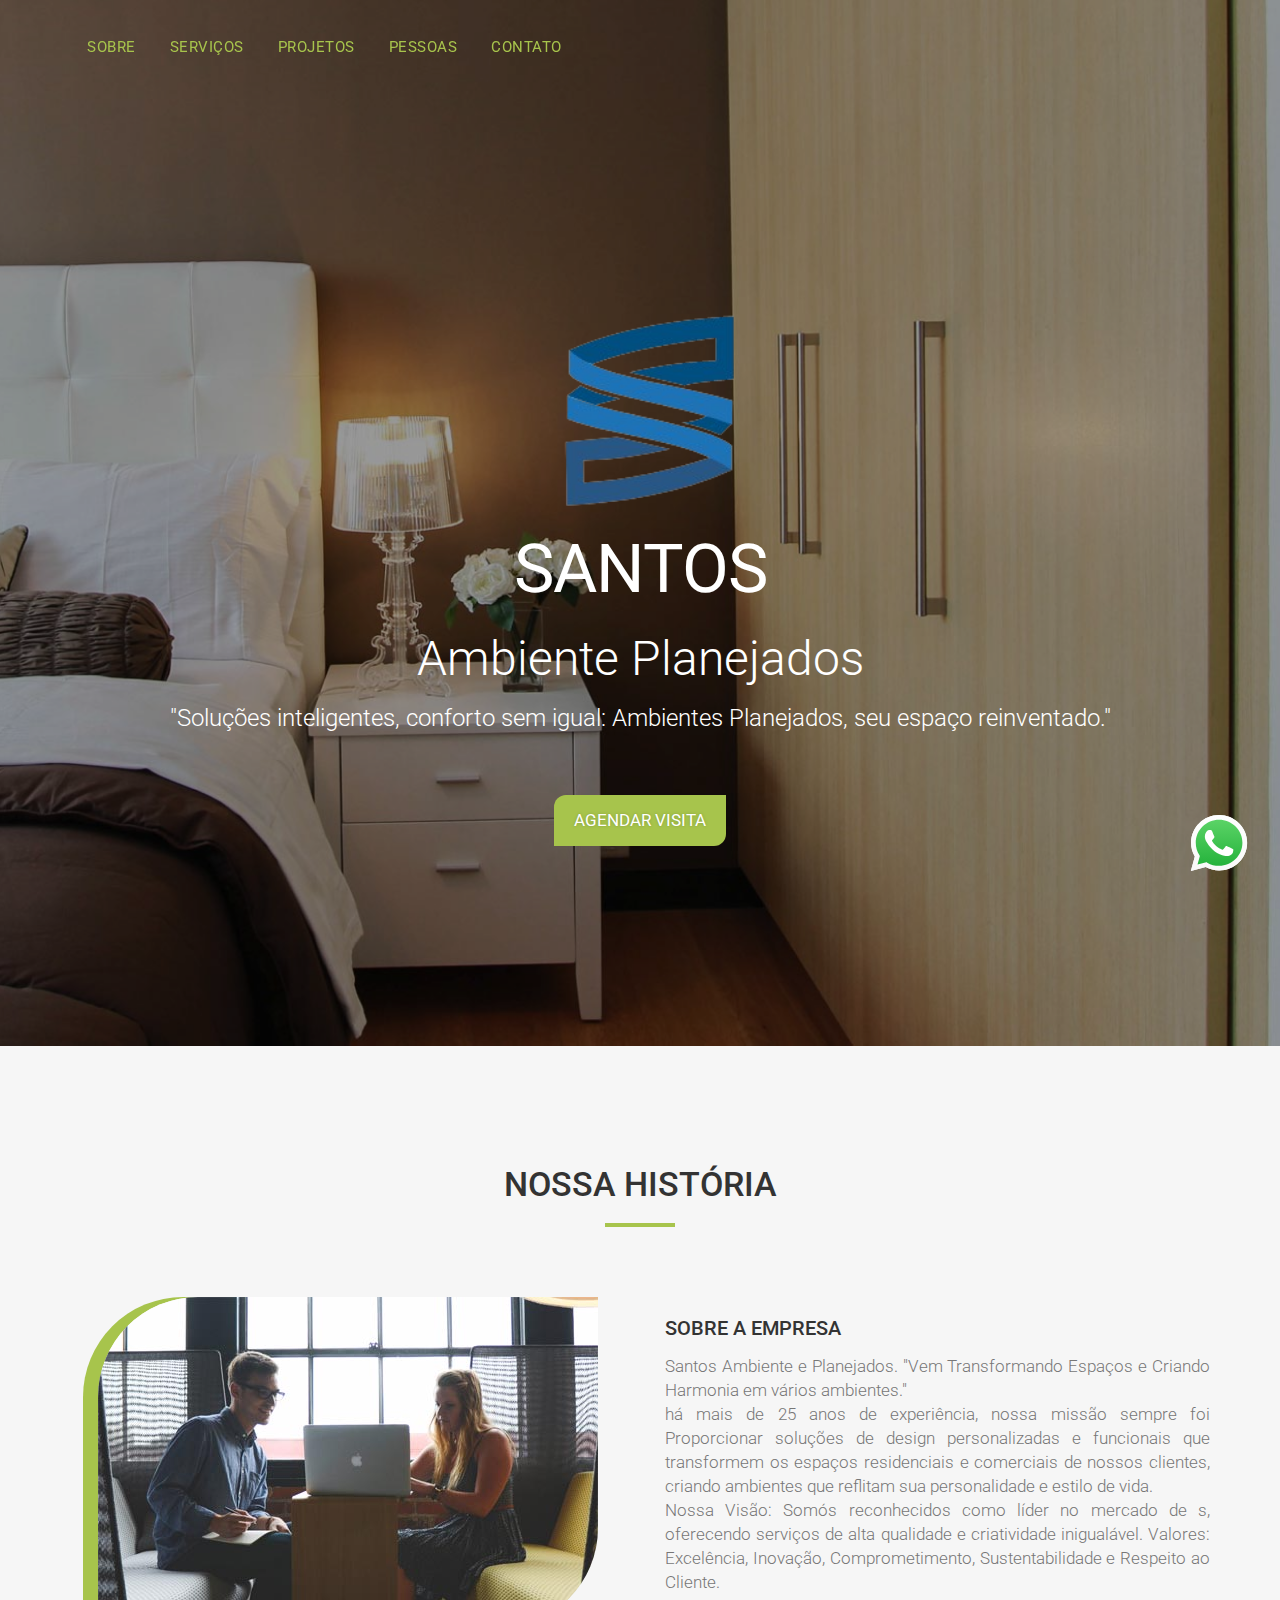
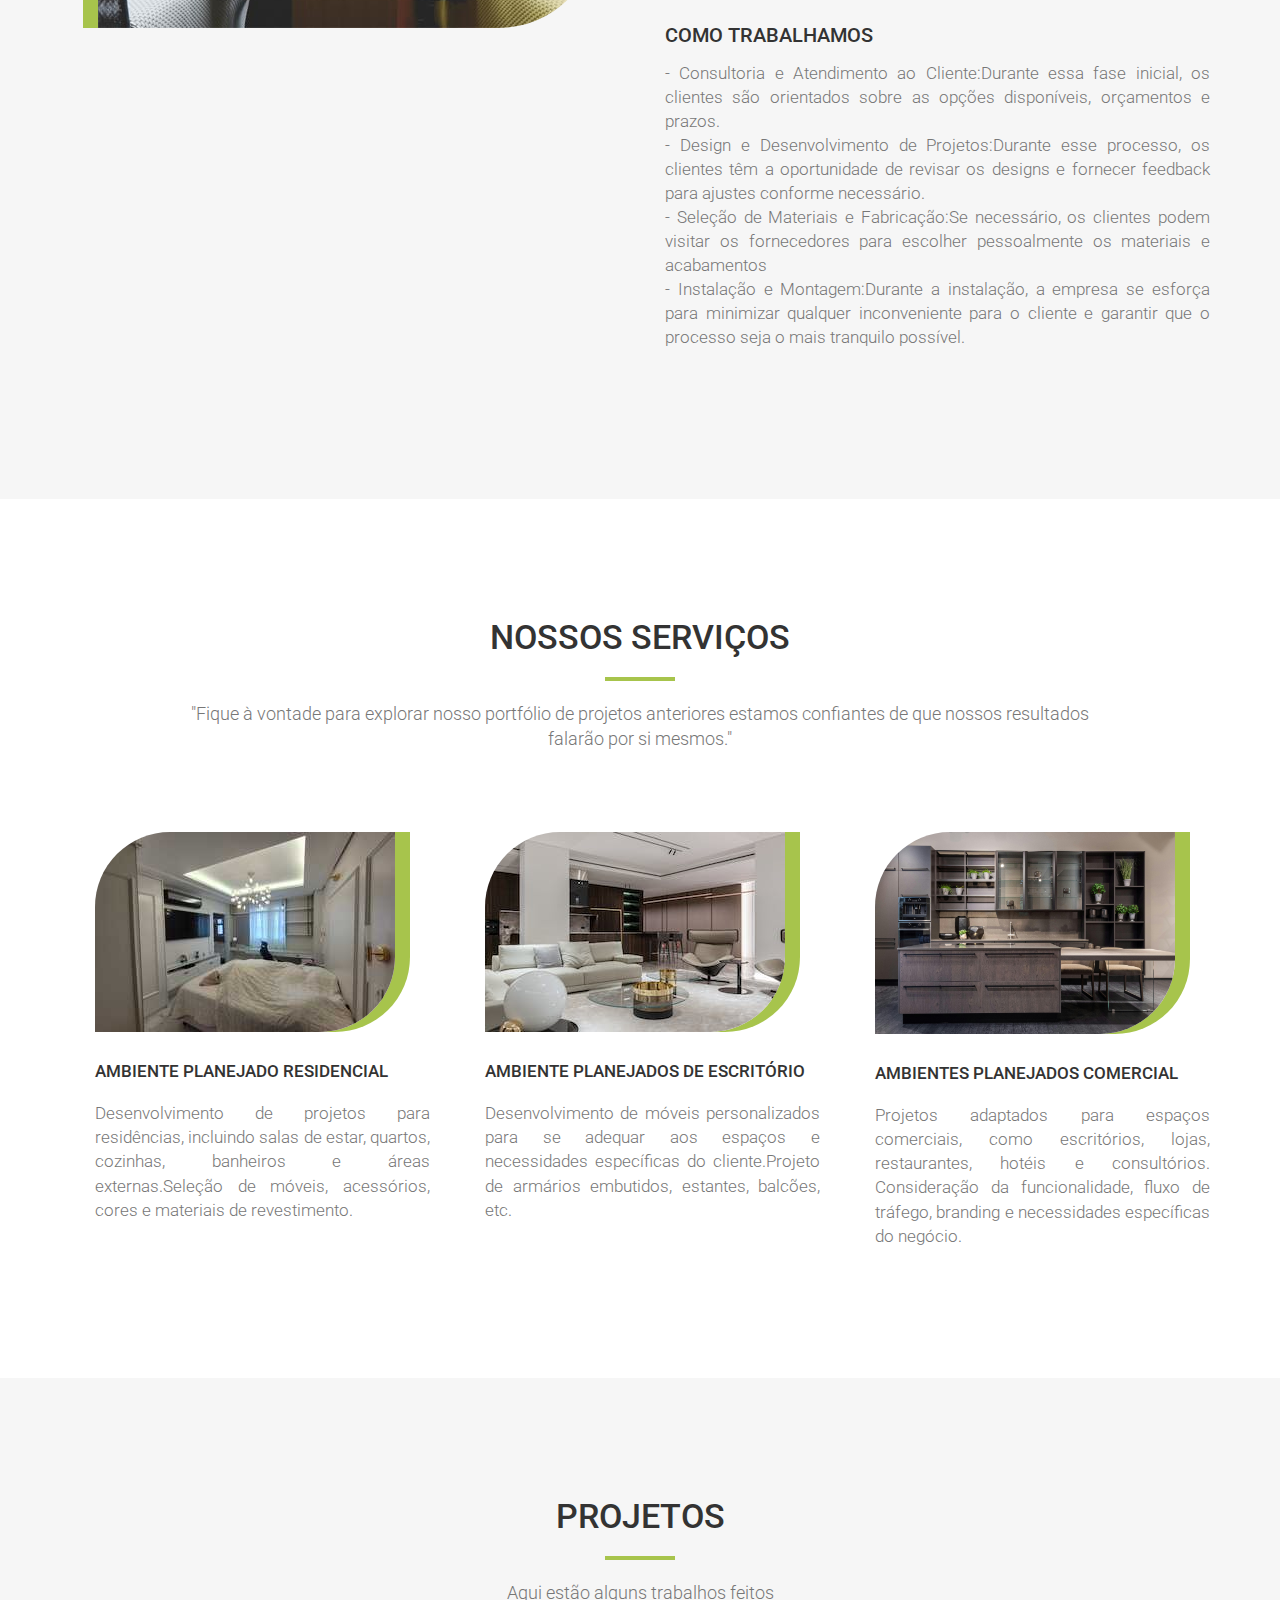
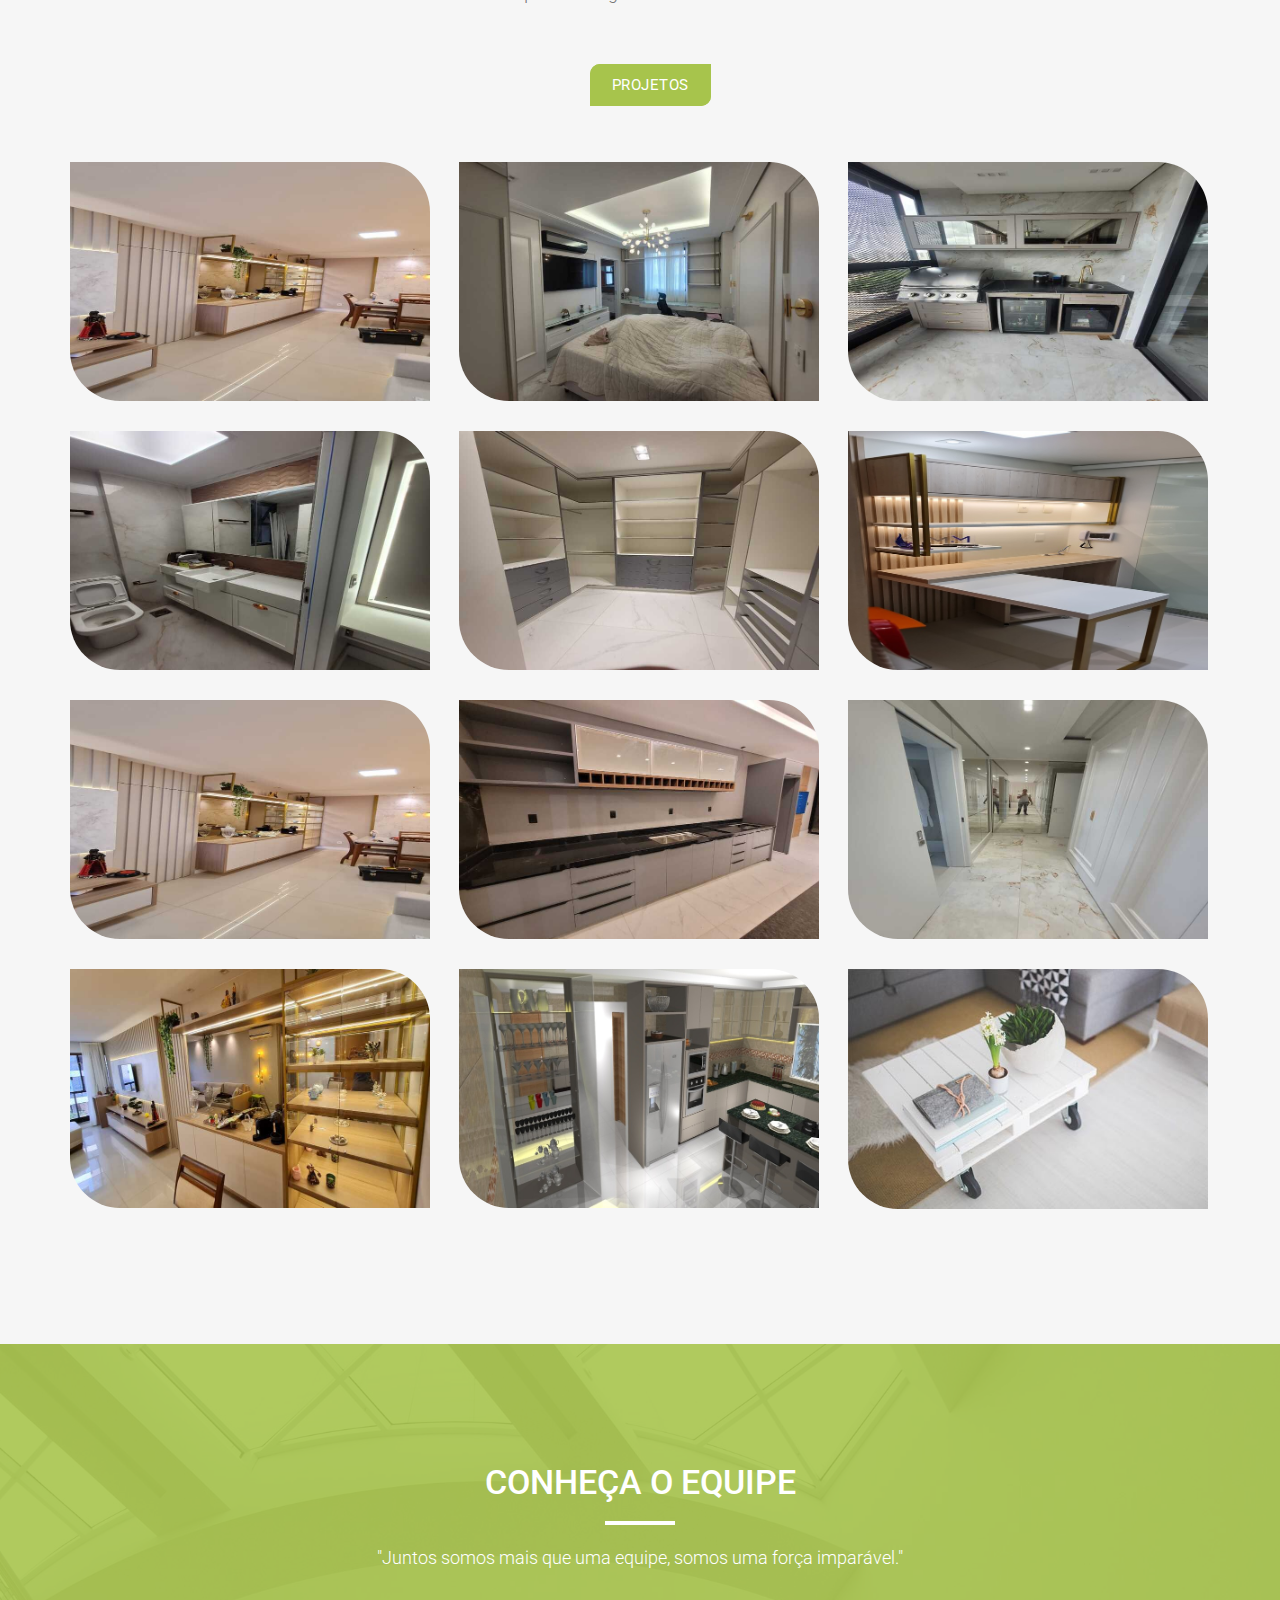
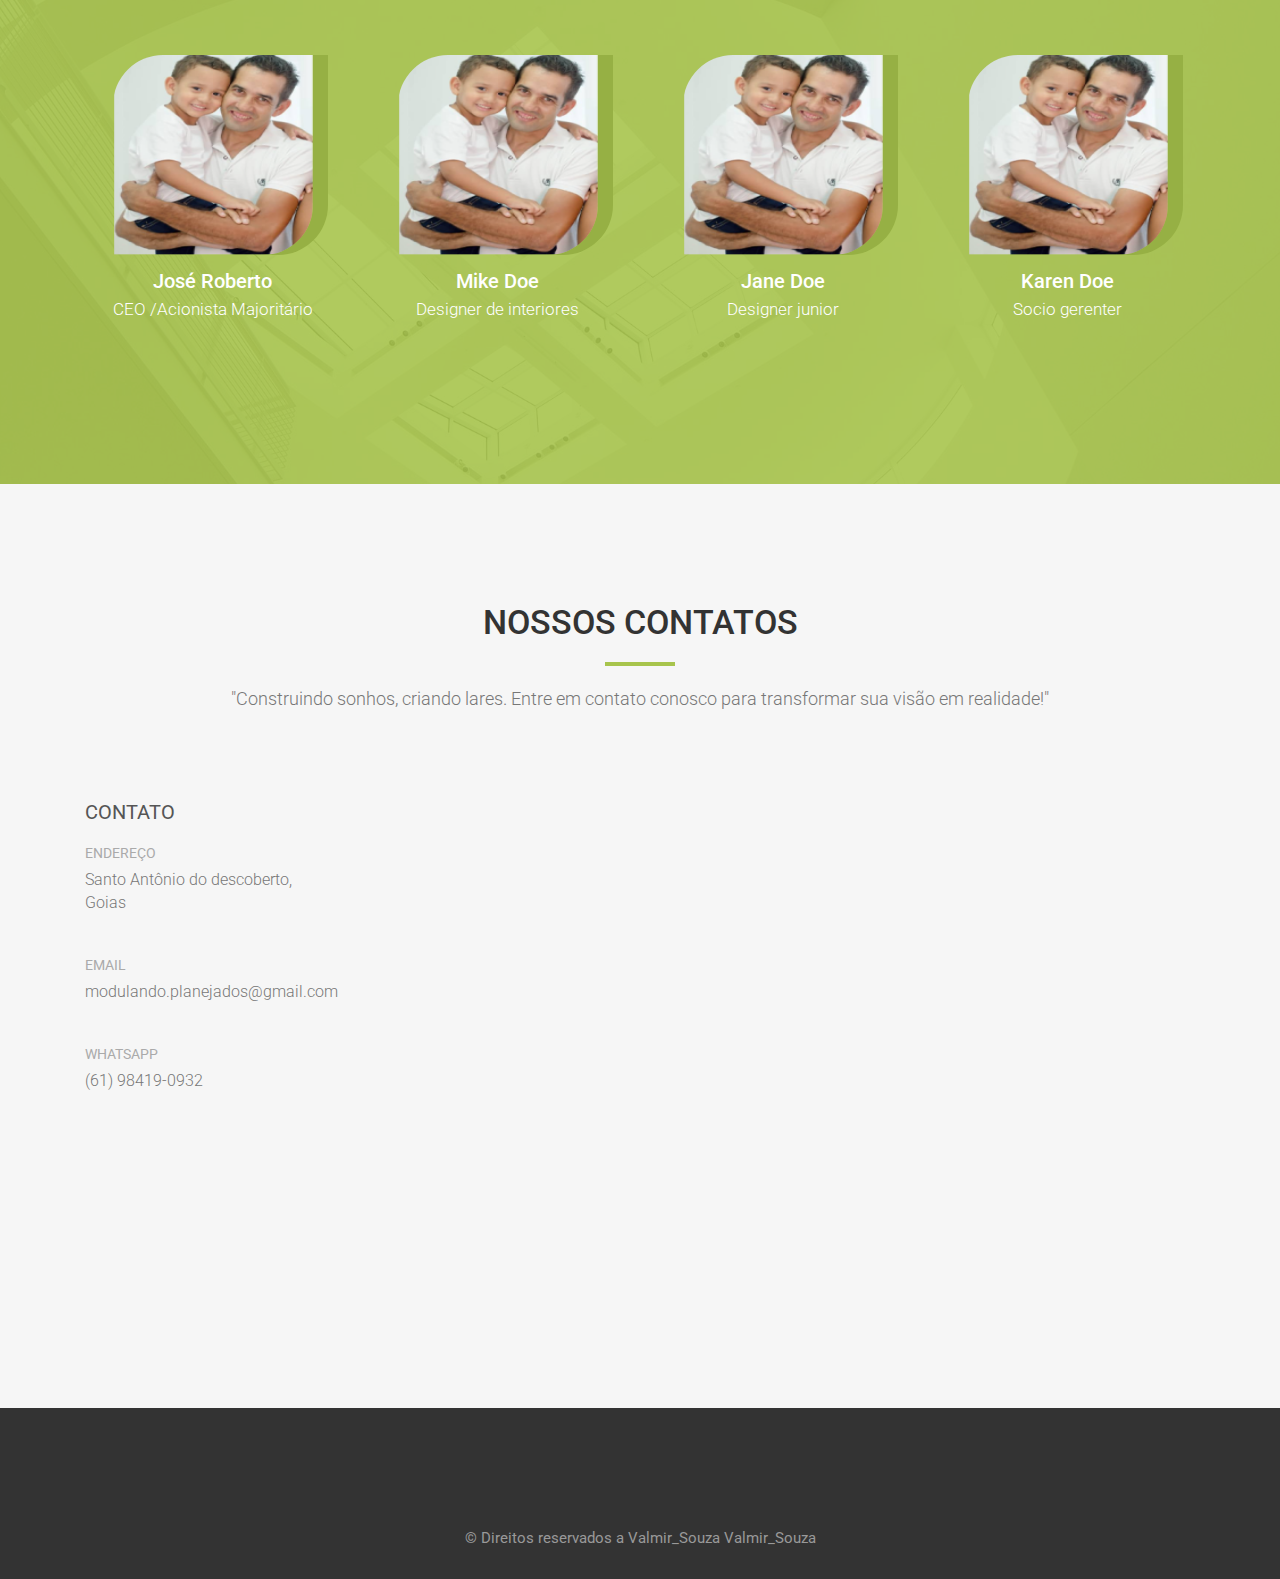
==== index.html @ 152bf145 "add btn whatsapp" ====
<!DOCTYPE html>
<html lang="pt-br">
<head>
<meta charset="utf-8">
<meta name="viewport" content="width=device-width, initial-scale=1">
<title>SANTOS - Ambiente Planejados</title>
<meta name="description" content="">
<meta name="author" content="">

<!-- Favicons
    ================================================== -->
<link rel="shortcut icon" href="img/favicon.ico" type="image/x-icon">
<link rel="apple-touch-icon" href="img/apple-touch-icon.png">
<link rel="apple-touch-icon" sizes="72x72" href="img/apple-touch-icon-72x72.png">
<link rel="apple-touch-icon" sizes="114x114" href="img/apple-touch-icon-114x114.png">

<!-- Bootstrap -->
<link rel="stylesheet" type="text/css"  href="css/bootstrap.css">
<link rel="stylesheet" type="text/css" href="fonts/font-awesome/css/font-awesome.css">

<!-- Stylesheet
    ================================================== -->
<link rel="stylesheet" type="text/css"  href="css/style.css">
<link rel="stylesheet" type="text/css" href="css/nivo-lightbox/nivo-lightbox.css">
<link rel="stylesheet" type="text/css" href="css/nivo-lightbox/default.css">
<link href="https://fonts.googleapis.com/css?family=Roboto:300,400,500,700,900" rel="stylesheet">

<!-- HTML5 shim and Respond.js for IE8 support of HTML5 elements and media queries -->
<!-- WARNING: Respond.js doesn't work if you view the page via file:// -->
<!--[if lt IE 9]>
      <script src="https://oss.maxcdn.com/html5shiv/3.7.2/html5shiv.min.js"></script>
      <script src="https://oss.maxcdn.com/respond/1.4.2/respond.min.js"></script>
    <![endif]-->
</head>
<body id="page-top" data-spy="scroll" data-target=".navbar-fixed-top">
<!-- Navigation
    ==========================================-->
<nav id="menu" class="navbar navbar-default navbar-fixed-top">
  <div class="container"> 
    <!-- Brand and toggle get grouped for better mobile display -->
    <div class="navbar-header">
      <button type="button" class="navbar-toggle collapsed" data-toggle="collapse" data-target="#bs-example-navbar-collapse-1"> <span class="sr-only">Toggle navigation</span> <span class="icon-bar"></span> <span class="icon-bar"></span> <span class="icon-bar"></span> </button>
     
      
     
    
    <!-- Collect the nav links, forms, and other content for toggling -->
    <div class="collapse navbar-collapse" id="bs-example-navbar-collapse-1">
      <ul class="nav navbar-nav navbar-right">
        <li><a href="#about" class="page-scroll">Sobre</a></li>
        <li><a href="#services" class="page-scroll">Serviços</a></li>
        <li><a href="#portfolio" class="page-scroll">Projetos</a></li>
        <li><a href="#team" class="page-scroll">Pessoas</a></li>
        <li><a href="#contact" class="page-scroll">Contato</a></li>
      </ul>
    </div>
    <!-- /.navbar-collapse --> 
  </div>
</nav>
<!-- Header -->
<header id="header">
  <div class="intro">
    <div class="overlay">
      <div class="container">
        <div class="row">
          <div class="intro-text">
            <a  href="#page-top"><img class="logo" src="./img/cp.png" alt="cp"></a>
            <h1 class="texto">SANTOS</h1>
            <h3 class="texto1">Ambiente Planejados</h3>            
            <p >"Soluções inteligentes, conforto sem igual: Ambientes Planejados, seu espaço reinventado."</p>
            <a href="https://wa.me/5561984190932?text=Ola!%20no%20que%20podemos%20ajudar." class="btn btn-custom btn-lg page-scroll"target ="_blank">Agendar visita</a>
           </div>
        </div>
      </div>
    </div>
  </div>
</header>
<!-- About Section -->
<div id="about">
  <div class="container">
    <div class="section-title text-center center">
      <h2>Nossa história</h2>
      <hr>
    </div>
    <div class="row">
      <div class="col-xs-12 col-md-6 text-center"> <img src="img/about.jpg" class="img-responsive" alt=""> </div>
      <div class="col-xs-12 col-md-6">
        <div class="about-text">
          <h3>Sobre a empresa</h3>
          <p class="textosobre" style="text-align: justify;">Santos Ambiente e Planejados.
            "Vem Transformando Espaços e Criando Harmonia em vários ambientes."<br>
           há mais de 25 anos de experiência, nossa missão sempre foi  Proporcionar soluções de design personalizadas e funcionais que transformem os espaços residenciais e comerciais de nossos clientes, criando ambientes que reflitam sua personalidade e estilo de vida.<br>
            Nossa Visão: Somós reconhecidos como líder no mercado de s, oferecendo serviços de alta qualidade e criatividade inigualável.
            Valores: Excelência, Inovação, Comprometimento, Sustentabilidade e Respeito ao Cliente.
          </p>
          <h3>Como Trabalhamos</h3>
          <p style="text-align: justify;">- Consultoria e Atendimento ao Cliente:Durante essa fase inicial, os clientes são orientados sobre as opções disponíveis, orçamentos e prazos.<br>
            - Design e Desenvolvimento de Projetos:Durante esse processo, os clientes têm a oportunidade de revisar os designs e fornecer feedback para ajustes conforme necessário.<br>- Seleção de Materiais e Fabricação:Se necessário, os clientes podem visitar os fornecedores para escolher pessoalmente os materiais e acabamentos<br>- Instalação e Montagem:Durante a instalação, a empresa se esforça para minimizar qualquer inconveniente para o cliente e garantir que o processo seja o mais tranquilo possível.

           </p>
        </div>
      </div>
    </div>
  </div>
</div>
<!-- Services Section -->
<div id="services">
  <div class="container">
    <div class="col-md-10 col-md-offset-1 section-title text-center">
      <h2>Nossos Serviços</h2>
      <hr>
      <p>"Fique à vontade para explorar nosso portfólio de projetos anteriores estamos confiantes de que nossos resultados falarão por si mesmos."</p>
    </div>
    <div class="row">
      <div class="col-xs-12 col-sm-4 service"> <img src="img/image10.jpg" class="img-responsive" alt="Project Title">
        <h3>Ambiente Planejado Residencial</h3>
        <p style="text-align: justify;">Desenvolvimento de projetos para residências, incluindo salas de estar, quartos, cozinhas, banheiros e áreas externas.Seleção de móveis, acessórios, cores e materiais de revestimento.</p>
      </div>
      <div class="col-xs-12 col-sm-4 service"> <img src="img/office.jpg" class="img-responsive" alt="Project Title">
        <h3> Ambiente planejados de escritório</h3>
        <p style="text-align: justify;">Desenvolvimento de móveis personalizados para se adequar aos espaços e necessidades específicas do cliente.Projeto de armários embutidos, estantes, balcões, etc.</p>
      </div>
      <div class="col-xs-12 col-sm-4 service"> <img src="img/comercial.jpg" class="img-responsive" alt="Project Title">
        <h3>Ambientes Planejados Comercial</h3>
        <p style="text-align: justify;">Projetos adaptados para espaços comerciais, como escritórios, lojas, restaurantes, hotéis e consultórios.
          Consideração da funcionalidade, fluxo de tráfego, branding e necessidades específicas do negócio.</p>
      </div>
    </div>
  </div>
</div>
<!-- Portfolio Section -->
<div id="portfolio">
  <div class="container">
    <div class="section-title text-center center">
      <h2>Projetos</h2>
      <hr>
      <p>Aqui estão alguns trabalhos feitos</p>
    </div>
    <div class="categories">
      <ul class="cat">
        <li>
          <ol class="type">
            <li><a href="#" data-filter="*" class="active">Projetos</a></li>
          </ol>
        </li>
      </ul>
      <div class="clearfix"></div>
    </div>
    <div class="row">
      <div class="portfolio-items">
        <div class="col-sm-6 col-md-4 col-lg-4 residential">
          <div class="portfolio-item">
            <div class="hover-bg"> <a href="img/galeria/image5.jpg" title="Paredes reformadas" data-lightbox-gallery="gallery1">
              <div class="hover-text">
                <h4>Paredes reformadas </h4>
              </div>
              <img src="img/galeria/image5.jpg" class="img-responsive" alt="Paredes reformadas"> </a> </div>
          </div>
        </div>
        <div class="col-sm-6 col-md-4 col-lg-4 commercial">
          <div class="portfolio-item">
            <div class="hover-bg"> <a href="img/galeria/image10.jpg" title="Quarto reformado" data-lightbox-gallery="gallery1">
              <div class="hover-text">
                <h4>Quarto reformado</h4>
              </div>
              <img src="img/galeria/image10.jpg" class="img-responsive" alt="Quarto reformado"> </a> </div>
          </div>
        </div>
        <div class="col-sm-6 col-md-4 col-lg-4 residential">
          <div class="portfolio-item">
            <div class="hover-bg"> <a href="img/galeria/image7.jpg" title="Cozinha Planejada" data-lightbox-gallery="gallery1">
              <div class="hover-text">
                <h4>Cozinha Planejada</h4>
              </div>
              <img src="img/galeria/image7.jpg" class="img-responsive" alt="Cozinha Planejada"> </a> </div>
          </div>
        </div>
        <div class="col-sm-6 col-md-4 col-lg-4 residential">
          <div class="portfolio-item">
            <div class="hover-bg"> <a href="img/galeria/image13.jpg" title="Banheiro Planejado" data-lightbox-gallery="gallery1">
              <div class="hover-text">
                <h4>Banheiro Planejado</h4>
              </div>
              <img src="img/galeria/image13.jpg" class="img-responsive" alt="Banheiro Planejado"> </a> </div>
          </div>
        </div>
        <div class="col-sm-6 col-md-4 col-lg-4 commercial">
          <div class="portfolio-item">
            <div class="hover-bg"> <a href="img/galeria/image16.jpg" title="Closed Planejado" data-lightbox-gallery="gallery1">
              <div class="hover-text">
                <h4>Closed Planejado</h4>
              </div>
              <img src="img/galeria/image16.jpg" class="img-responsive" alt="Closed Planejado"> </a> </div>
          </div>
        </div>
        <div class="col-sm-6 col-md-4 col-lg-4 office">
          <div class="portfolio-item">
            <div class="hover-bg"> <a href="img/galeria/image26.jpg" title="Sala Planejada" data-lightbox-gallery="gallery1">
              <div class="hover-text">
                <h4>Sala planejada</h4>
              </div>
              <img src="img/galeria/image26.jpg" class="img-responsive" alt="Sala planejada"> </a> </div>
          </div>
        </div>
        <div class="col-sm-6 col-md-4 col-lg-4 office">
          <div class="portfolio-item">
            <div class="hover-bg"> <a href="img/galeria/image9.jpg" title="Sala de star Planejada" data-lightbox-gallery="gallery1">
              <div class="hover-text">
                <h4>Sala de star Planejada</h4>
              </div>
              <img src="img/galeria/image9.jpg" class="img-responsive" alt="Sala de star Planejada"> </a> </div>
          </div>
        </div>
        <div class="col-sm-6 col-md-4 col-lg-4 residential">
          <div class="portfolio-item">
            <div class="hover-bg"> <a href="img/galeria/image17.jpg" title="Cozinha Planejada" data-lightbox-gallery="gallery1">
              <div class="hover-text">
                <h4>Cozinha Planejada</h4>
              </div>
              <img src="img/galeria/image17.jpg" class="img-responsive" alt="Cozinha Planejada"> </a> </div>
          </div>
        </div>
        <div class="col-sm-6 col-md-4 col-lg-4 commercial">
          <div class="portfolio-item">
            <div class="hover-bg"> <a href="img/galeria/image12.jpg" title="Corredor Planejado" data-lightbox-gallery="gallery1">
              <div class="hover-text">
                <h4>Corredor Planejado</h4>
              </div>
              <img src="img/galeria/image12.jpg" class="img-responsive" alt="Corredor Planejado"> </a> </div>
          </div>
        </div>
        <div class="col-sm-6 col-md-4 col-lg-4 office">
          <div class="portfolio-item">
            <div class="hover-bg"> <a href="img/galeria/image11.jpg" title="Armário Planejado" data-lightbox-gallery="gallery1">
              <div class="hover-text">
                <h4>Armário Planejado</h4>
              </div>
              <img src="img/galeria/image11.jpg" class="img-responsive" alt="Armário Planejado"> </a> </div>
          </div>
        </div>
        <div class="col-sm-6 col-md-4 col-lg-4 office">
          <div class="portfolio-item">
            <div class="hover-bg"> <a href="img/galeria/image32.jpg" title="Cozinha Planejado" data-lightbox-gallery="gallery1">
              <div class="hover-text">
                <h4>Cozinha Planejado</h4>
              </div>
              <img src="img/galeria/image32.jpg" class="img-responsive" alt="Cozinha Planejado"> </a> </div>
          </div>
        </div>
        <div class="col-sm-6 col-md-4 col-lg-4 residential">
          <div class="portfolio-item">
            <div class="hover-bg"> <a href="img/portfolio/12-large.jpg" title="Mesa Planejad" data-lightbox-gallery="gallery1">
              <div class="hover-text">
                <h4>Mesa Planejada</h4>
              </div>
              <img src="img/portfolio/12-small.jpg" class="img-responsive" alt="Mesa Planejad"> </a> </div>
          </div>
        </div>
      </div>
    </div>
  </div>
</div>
<!-- Team Section -->
<div id="team" class="text-center">
  <div class="overlay">
    <div class="container">
      <div class="col-md-8 col-md-offset-2 section-title">
        <h2>Conheça o Equipe</h2>
        <hr>
        <p>
          "Juntos somos mais que uma equipe, somos uma força imparável."</p>
      </div>
      <div id="row">
        <div class="col-md-3 col-sm-6 team">
          <div class="thumbnail"> <img src="img/team/001.png" alt="..." class="team-img">
            <div class="caption">
              <h3>José Roberto</h3>
              <p>CEO /Acionista Majoritário</p>
            </div>
          </div>
        </div>
        <div class="col-md-3 col-sm-6 team">
          <div class="thumbnail"> <img src="img/team/001.png" alt="..." class="img-circle team-img">
            <div class="caption">
              <h3>Mike Doe</h3>
              <p>Designer de interiores</p>
            </div>
          </div>
        </div>
        <div class="col-md-3 col-sm-6 team">
          <div class="thumbnail"> <img src="img/team/001.png" alt="..." class="img-circle team-img">
            <div class="caption">
              <h3>Jane Doe</h3>
              <p>Designer junior</p>
            </div>
          </div>
        </div>
        <div class="col-md-3 col-sm-6 team">
          <div class="thumbnail"> <img src="img/team/001.png" alt="..." class="img-circle team-img">
            <div class="caption">
              <h3>Karen Doe</h3>
              <p>Socio gerenter</p>
            </div>
          </div>
        </div>
      </div>
    </div>
  </div>
</div>
<!-- Contact Section -->
<div id="contact">
  <div class="container">
    <div class="section-title text-center">
      <h2>Nossos Contatos</h2>
      <hr>
      <p>
        "Construindo sonhos, criando lares. Entre em contato conosco para transformar sua visão em realidade!"</p>
    </div>
    <div class="col-md-4">
      <h3>Contato</h3>
      <div class="contact-item"> <span>Endereço</span>
        <p>Santo Antônio do descoberto,<br>
          Goias</p>
      </div>
      <div class="contact-item"> <span>Email</span>
        <p>modulando.planejados@gmail.com</p>
      </div>
      <div class="contact-item"> <span>Whatsapp</span>
        <p>(61) 98419-0932</p>
      
      

            <iframe src="https://www.google.com/maps/embed?pb=!1m17!1m12!1m3!1d3836.3532860959112!2d-48.2598056!3d-15.942916699999996!2m3!1f0!2f0!3f0!3m2!1i1024!2i768!4f13.1!3m2!1m1!2zMTXCsDU2JzM0LjUiUyA0OMKwMTUnMzUuMyJX!5e0!3m2!1spt-BR!2sbr!4v1707696133360!5m2!1spt-BR!2sbr" width="300" height="200" style="border:0;" allowfullscreen="" loading="lazy" referrerpolicy="no-referrer-when-downgrade"></iframe>
          </div>
      
        </div>

      </div>
    </div>
  </div>
</div>

<div id="footer">
  <div class="container text-center">
    <div class="social">
      <ul>
  
        <li><a href="https://www.instagram.com/joserobertobezerrados/?r=nametag" target="_blank"></li>
     
      </ul>
    </div>
    <div>
      <p>&copy; Direitos reservados a Valmir_Souza <a href="https://portifoliovalmir.netlify.app/" rel="nofollow">Valmir_Souza</a></p>
    </div>
  </div>
</div>
<script type="text/javascript" src="js/jquery.1.11.1.js"></script> 
<script type="text/javascript" src="js/bootstrap.js"></script> 
<script type="text/javascript" src="js/SmoothScroll.js"></script> 
<script type="text/javascript" src="js/nivo-lightbox.js"></script> 
<script type="text/javascript" src="js/jquery.isotope.js"></script> 
<script type="text/javascript" src="js/jqBootstrapValidation.js"></script> 
<script type="text/javascript" src="js/contact_me.js"></script> 
<script type="text/javascript" src="js/main.js"></script>
<!-- button whatsapp-->

<a href="https://wa.me/5561984190932?text=Ola!%20no%20que%20podemos%20ajudar." class="btn-whatsapp" target="_blank">
  <img src="./img/whatsapp-logo-2022.svg" alt="botão  whatsapp">
  <span class="tooltip-text">Agendar visita</span>
</a>
</body>
</html>
---- css/style.css ----
body,
html {
font-family: 'Roboto', sans-serif;
text-rendering: optimizeLegibility !important;
-webkit-font-smoothing: antialiased !important;
color: #777;
font-weight: 300;
width: 100% !important;
height: 100% !important;
}
.logo{
width: 25%;
float: center;
margin-top: -25px;

}
.texto1{
color:#ffff;
font-size: 48px;
line-height: 64px;
font-weight: 300;
}


h2 {
margin: 0 0 20px 0;
font-weight: 500;
font-size: 34px;
color: #333;
text-transform: uppercase;
}

h3 {
font-size: 17px;
font-weight: 500;
color: #333;
}

h4 {
font-size: 24px;
text-transform: uppercase;
font-weight: 400;
color: #333;
}

h5 {
text-transform: uppercase;
font-weight: 700;
line-height: 20px;
}

p {
font-size: 17px;
}

p.intro {
margin: 2px 0 0;
line-height: 4px;

}

a {
color: #333;
font-weight: 400;
}

a:hover,
a:focus {
text-decoration: none;
color: #222;
}

ul,
ol {
list-style: none;
}

.clearfix:after {
visibility: hidden;
display: block;
font-size: 0;
content: " ";
clear: both;
height: 0;
}

.clearfix {
display: inline-block;
}

* html .clearfix {
height: 1%;
}

.clearfix {
display: block;
}

ul,
ol {
padding: 0;

}


hr {
height: 4px;
width: 70px;
text-align: center;
position: relative;
background: #a7c44c;
margin: 0 auto;
margin-bottom: 20px;
border: 0;
}

.btn:active,
.btn.active {
background-image: none;
outline: 0;
-webkit-box-shadow: none;
box-shadow: none;
}

a:focus,
.btn:focus,
.btn:active:focus,
.btn.active:focus,
.btn.focus,
.btn:active.focus,
.btn.active.focus {
outline: none;
outline-offset: none;
}

/* Navigation */
#menu {
padding: 20px;
transition: all 0.8s;
}

#menu.navbar-default {
background-color: rgba(248, 248, 248, 0);
border-color: rgba(231, 231, 231, 0);
}

#menu a.navbar-brand {
font-size: 22px;
color: #eee;
font-weight: 400;
text-transform: uppercase;
letter-spacing: 1px;
}

#menu.navbar-default .navbar-nav>li>a {
text-transform: uppercase;
color: #a7c44c;
font-weight: 400;
font-size: 15px;
padding: 5px 0;
border: 2px solid transparent;
letter-spacing: 0.5px;
margin: 10px 15px 0 15px;
}

#menu.navbar-default .navbar-nav>li>a:hover {
color: #eee;
}

.on {
background-color: #363636 !important;
padding: 0 !important;
padding: 10px 0 !important;
}

.navbar-default .navbar-nav>.active>a,
.navbar-default .navbar-nav>.active>a:hover,
.navbar-default .navbar-nav>.active>a:focus {
color: #eee !important;
background-color: transparent;
}

.navbar-toggle {
border-radius: 0;
}

.navbar-default .navbar-toggle:hover,
.navbar-default .navbar-toggle:focus {
background-color: #a7c44c;
border-color: #a7c44c;
}

.navbar-default .navbar-toggle:hover>.icon-bar {
background-color: #FFF;
}

.section-title {
margin-bottom: 70px;
}

.section-title p {
font-size: 18px;
}

.btn-custom {
text-transform: uppercase;
color: #fff;
text-shadow: 0 0 3px #859c3c;
background-color: #a7c44c;
border: 0;
padding: 14px 20px;
margin: 0;
font-size: 17px;
border-radius: 12px 0 12px 0;
margin-top: 20px;
transition: all 0.5s;
}

.btn-custom:hover,
.btn-custom:focus,
.btn-custom.focus,
.btn-custom:active,
.btn-custom.active {
color: rgba(255, 255, 255, 0.8);
background-color: #94ae44;
}

/* Header Section */
.intro {
display: table;
width: 100%;
padding: 0;
background: url(../img/intro-bg.jpg) no-repeat center bottom;
background-color: #e5e5e5;
-webkit-background-size: cover;
-moz-background-size: cover;
background-size: cover;
-o-background-size: cover;
}

.intro .overlay {
background: rgba(0, 0, 0, 0.40);
}

.intro h1 {
color: #fff;
font-size: 68px;
font-weight: 400;
margin-top: 0;
margin-bottom: 10px;
letter-spacing: -1px;
}

.intro span {
color: #a7c44c;
font-weight: 600;
}

.intro p {
color: #ffffff;
font-size: 24px;
font-weight: 300;
margin-top: 10px;
margin-bottom: 40px;
}

header .intro-text {
padding-top: 300px;
padding-bottom: 200px;
text-align: center;
}

/* About Section */
#about {
padding: 120px 0;
background: #f6f6f6;
}

#about h3 {
font-size: 20px;
text-transform: uppercase;
}

#about .about-text {
margin-left: 10px;
margin-top: 20px;
}

#about img {
display: inline-block;
border-radius: 100px 0 100px 0;
box-shadow: -15px 0 #a7c44c;
}

#about p {
line-height: 24px;
margin: 15px 0 30px;
}

/* Services Section */
#services {
padding: 120px 0;
}

#services .service {
padding-left: 40px;
}

#services img {
width: 300px;
border-radius: 75px 0 75px 0;
box-shadow: 15px 0 #a7c44c;
}

#services h3 {
padding: 10px 0;
text-transform: uppercase;
}

/* Portfolio Section */
#portfolio {
padding: 120px 0;
background: #f6f6f6;
}

.categories {
padding-bottom: 40px;
text-align: center;
}

ul.cat li {
display: inline-block;
}

ol.type li {
display: inline-block;
margin-left: 20px;
}

ol.type li a {
color: #a7c44c;
font-weight: 400;
font-size: 15px;
padding: 10px 20px;
border: 2px solid #a7c44c;
border-radius: 10px 0 10px 0;
text-transform: uppercase;
letter-spacing: 0.5px;
}

ol.type li a.active {
background: #a7c44c;
color: #fff;
}

ol.type li a:hover {
background: #a7c44c;
color: #fff;
}

.isotope-item {
z-index: 2
}

.isotope-hidden.isotope-item {
z-index: 1
}

.isotope,
.isotope .isotope-item {
/* change duration value to whatever you like */
-webkit-transition-duration: 0.8s;
-moz-transition-duration: 0.8s;
transition-duration: 0.8s;
}

.isotope-item {
margin-right: -1px;
-webkit-backface-visibility: hidden;
backface-visibility: hidden;
}

.isotope {
-webkit-backface-visibility: hidden;
backface-visibility: hidden;
-webkit-transition-property: height, width;
-moz-transition-property: height, width;
transition-property: height, width;
}

.isotope .isotope-item {
-webkit-backface-visibility: hidden;
backface-visibility: hidden;
-webkit-transition-property: -webkit-transform, opacity;
-moz-transition-property: -moz-transform, opacity;
transition-property: transform, opacity;
}

.portfolio-item {
margin: 15px 0;
}

.portfolio-item .hover-bg {
overflow: hidden;
position: relative;
}

.portfolio-item img {
border-radius: 0 50px 0 50px;
}

.hover-bg .hover-text {
position: absolute;
text-align: center;
margin: 0 auto;
color: #333;
background: rgba(255, 255, 255, 0.75);
padding: 30% 0 0 0;
height: 100%;
width: 100%;
opacity: 0;
transition: all 0.5s;
border-radius: 0 50px 0 50px;
}

.hover-bg .hover-text>h4 {
opacity: 0;
color: #333;
-webkit-transform: translateY(100%);
transform: translateY(100%);
transition: all 0.3s;
font-size: 18px;
font-weight: 400;
}

.hover-bg:hover .hover-text>h4 {
opacity: 1;

-webkit-transform: translateY(0);
transform: translateY(0);
}

.hover-bg:hover .hover-text {
opacity: 1;
}

/* Team Section */
#team {
color: #fff;
background: #a7c44c url(../img/team-bg.jpg) center top no-repeat;
background-size: cover;
}

#team .overlay {
padding: 120px 0;
background: rgba(167, 196, 76, 0.9);
}

#team h2,
#team p {
color: #fff;
}

#team hr {
background: #fff;
}

#team h3 {
color: #fff;
font-weight: 500;
font-size: 20px;
margin: 5px 0;
}

#team .team-img {
width: 200px;
height: 200px;
border-radius: 50px 0 50px 0;
box-shadow: 15px 0 #96b044;
}

#team .thumbnail {
background: transparent;
border: 0;
}

#team .thumbnail .caption {
padding-top: 10px;
}

#team .thumbnail .caption p {
color: #fff;
}

/* Contact Section */
#contact {
padding: 120px 0 60px 0;
background: #F6F6F6;
}

#contact form {
padding: 30px 0;
}

#contact h3 {
text-transform: uppercase;
font-size: 20px;
font-weight: 400;
color: #555;
}

#contact .text-danger {
color: #cc0033;
text-align: left;
}

label {
font-size: 12px;
font-weight: 400;
font-family: 'Open Sans', sans-serif;
float: left;
}

#contact .form-control {
display: block;
width: 100%;
padding: 6px 12px;
font-size: 16px;
line-height: 1.42857143;
color: #444;
background-color: #fff;
background-image: none;
border: 1px solid #ddd;
border-radius: 0;
-webkit-box-shadow: none;
box-shadow: none;
-webkit-transition: none;
-o-transition: none;
transition: none;
}

#contact .form-control:focus {
border-color: #999;
outline: 0;
-webkit-box-shadow: transparent;
box-shadow: transparent;
}

.form-control::-webkit-input-placeholder {
color: #777;
}

.form-control:-moz-placeholder {
color: #777;
}

.form-control::-moz-placeholder {
color: #777;
}

.form-control:-ms-input-placeholder {
color: #777;
}

#contact .contact-item {
margin: 20px 0 40px 0;
}

#contact .contact-item span {
font-weight: 400;
color: #aaa;
text-transform: uppercase;
margin-bottom: 6px;
display: inline-block;
}

#contact .contact-item p {
font-size: 16px;
}

/* Footer Section*/
#footer {
background: #333;
padding: 50px 0 20px 0;
}

#footer .social {
margin-bottom: 50px;
}

#footer .social ul li {
display: inline-block;
margin: 0 20px;
}

#footer .social i.fa {
font-size: 26px;
padding: 4px;
color: #a7c44c;
transition: all 0.3s;
}

#footer .social i.fa:hover {
color: #eee;
}

#footer p {
font-size: 15px;
}

#footer a {
color: #999;
}

#footer a:hover {
color: #a7c44c;
}

/*botão whatsapp */

.btn-whatsapp{
position: fixed;
bottom: 20px;
right: 24px;
z-index: 99;

img {
max-width: 74px;
transition: transform 0.4;

}
img:hover{
transform: scale(1.1);
}
}
.btn-whatsapp .tooltip-text{
visibility:hidden;
position: absolute;
width: 120px;
top:8 px;
left:-140px;
padding: 4px;
border-radius: 8px;
text-align: center;
background-color: #AAC458;
color:#ffffff;
opacity: 0;
transition: opacity0.4s;


}
.btn-whatsapp:hover .tooltip-text{
visibility: visible;
opacity: 1;
}
@media screen and (max-width: 468px)
{
.btn-whatsapp{
img{
max-width:64px;
}
}

}
---- css/nivo-lightbox/default.css ----
/*
 * Nivo Lightbox Default Theme v1.0
 * http://dev7studios.com/nivo-lightbox
 *
 * Copyright 2013, Dev7studios
 * Free to use and abuse under the MIT license.
 * http://www.opensource.org/licenses/mit-license.php
 */
 
 .nivo-lightbox-theme-default * {
    -webkit-box-sizing: initial !important;
    -moz-box-sizing: initial !important;
    box-sizing: initial !important;
 }
.nivo-lightbox-theme-default.nivo-lightbox-overlay { 
	background: #666;
	background: rgba(0,0,0,0.6); 
}
.nivo-lightbox-theme-default .nivo-lightbox-content.nivo-lightbox-loading { background: url(loading.gif) no-repeat 50% 50%; }

.nivo-lightbox-theme-default .nivo-lightbox-nav {
	top: 10%;
	width: 8%;
	height: 80%;
	text-indent: -9999px;
	background-repeat: no-repeat;
	background-position: 50% 50%;
	opacity: 0.5;
}
.nivo-lightbox-theme-default .nivo-lightbox-nav:hover { 
	opacity: 1; 
	background-color: transparent;
}
.nivo-lightbox-theme-default .nivo-lightbox-prev { 
	background-image: url(prev.png); 
	border-radius: 0 3px 3px 0;
}
.nivo-lightbox-theme-default .nivo-lightbox-next { 
	background-image: url(next.png); 
	border-radius: 3px 0 0 3px;
}

.nivo-lightbox-theme-default .nivo-lightbox-close {
	display: block;
	background: url(close.png) no-repeat 5px 5px;
	width: 16px;
	height: 16px;
	text-indent: -9999px;
	padding: 5px;
	opacity: 0.5;
}
.nivo-lightbox-theme-default .nivo-lightbox-close:hover { opacity: 1; }

.nivo-lightbox-theme-default .nivo-lightbox-title-wrap { bottom: -7%; }
.nivo-lightbox-theme-default .nivo-lightbox-title {
	font: 14px/20px 'Helvetica Neue', Helvetica, Arial, sans-serif;
	font-style: normal;
	font-weight: normal;
	background: #000;
	color: #fff;
	padding: 7px 15px;
	border-radius: 30px;
}

.nivo-lightbox-theme-default .nivo-lightbox-image img {
	background: #fff;
	-webkit-box-shadow: 0px 1px 1px rgba(0,0,0,0.4);
	   -moz-box-shadow: 0px 1px 1px rgba(0,0,0,0.4);
	        box-shadow: 0px 1px 1px rgba(0,0,0,0.4);
}
.nivo-lightbox-theme-default .nivo-lightbox-ajax,
.nivo-lightbox-theme-default .nivo-lightbox-inline {
	background: #fff;
	padding: 40px;
	-webkit-box-shadow: 0px 1px 1px rgba(0,0,0,0.4);
	   -moz-box-shadow: 0px 1px 1px rgba(0,0,0,0.4);
	        box-shadow: 0px 1px 1px rgba(0,0,0,0.4);
}

@media (-webkit-min-device-pixel-ratio: 1.3),
       (-o-min-device-pixel-ratio: 2.6/2),
       (min--moz-device-pixel-ratio: 1.3),
       (min-device-pixel-ratio: 1.3),
       (min-resolution: 1.3dppx) {

	.nivo-lightbox-theme-default .nivo-lightbox-content.nivo-lightbox-loading { 
		background-image: url(loading@2x.gif); 
		background-size: 32px 32px;
	}
	.nivo-lightbox-theme-default .nivo-lightbox-prev { 
		background-image: url(prev@2x.png); 
		background-size: 48px 48px;
	}
	.nivo-lightbox-theme-default .nivo-lightbox-next { 
		background-image: url(next@2x.png); 
		background-size: 48px 48px;
	}
	.nivo-lightbox-theme-default .nivo-lightbox-close { 
		background-image: url(close@2x.png); 
		background-size: 16px 16px;
	}
	
}
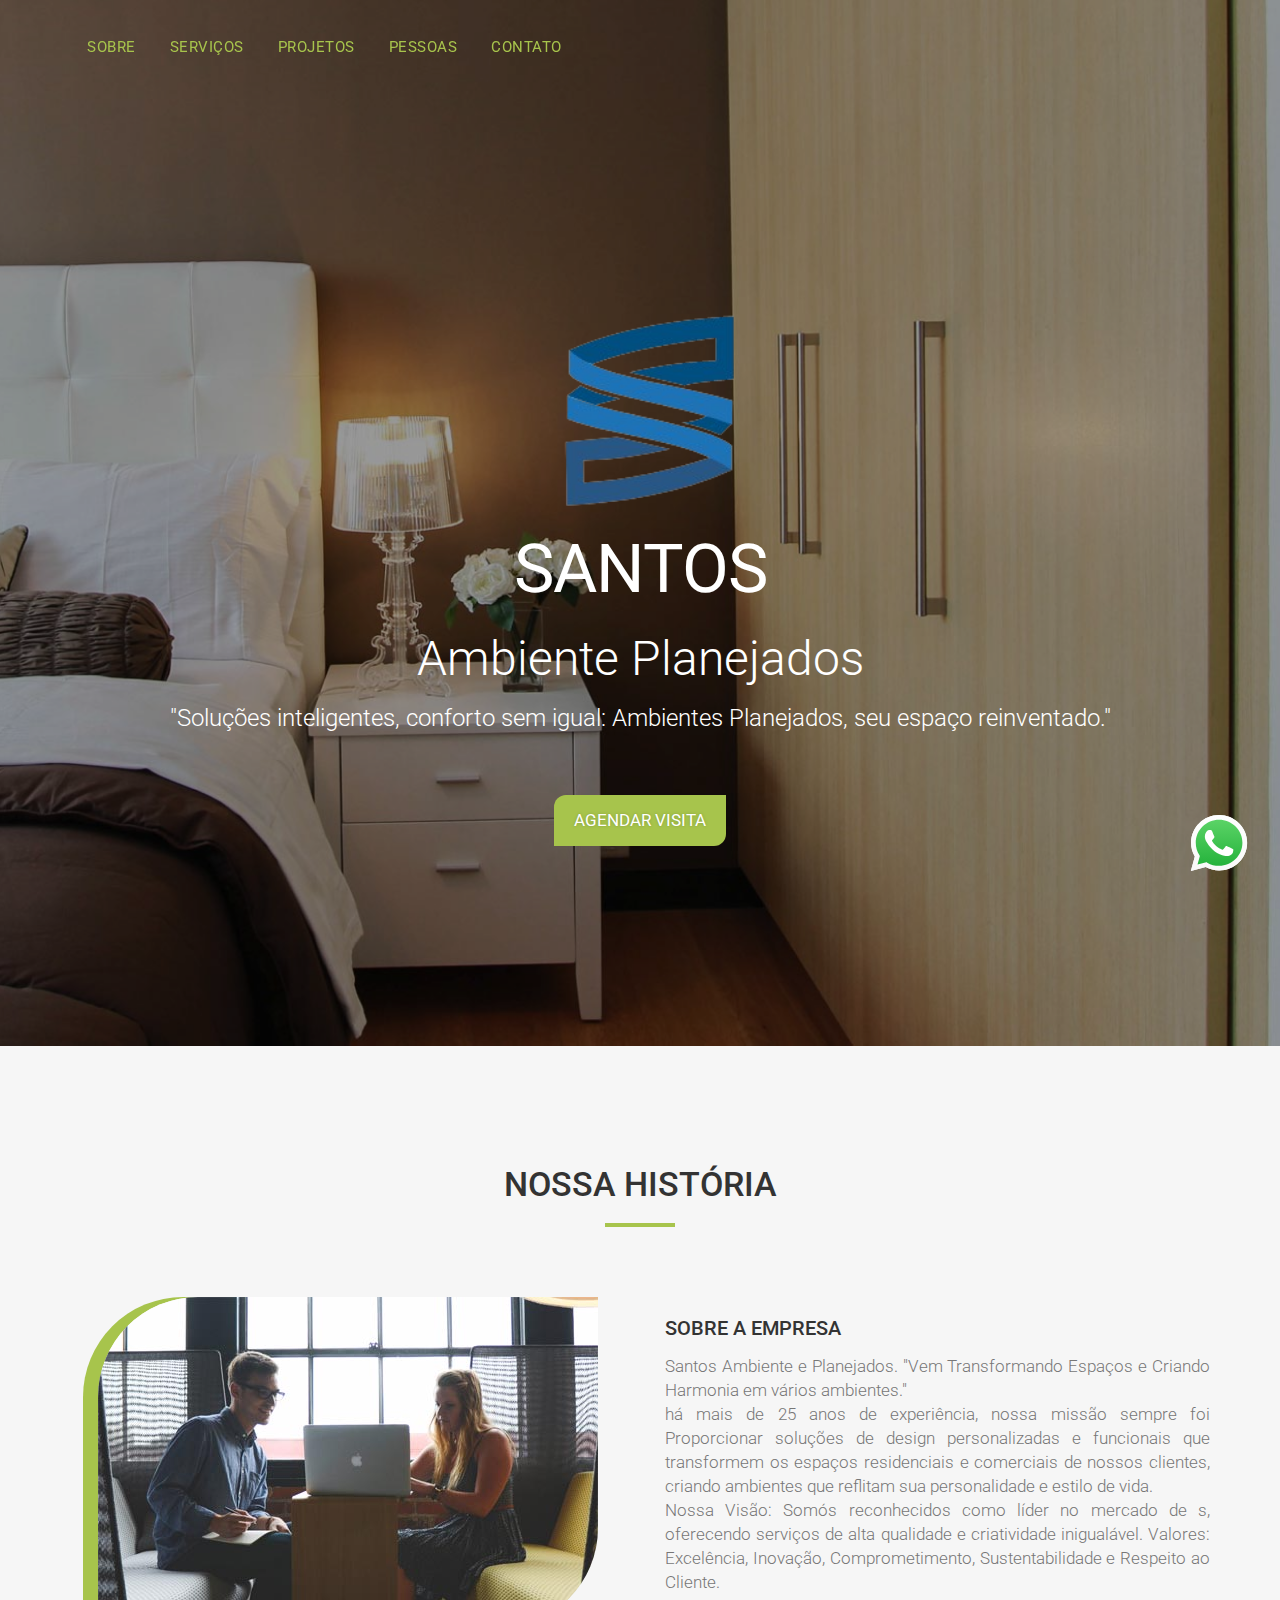
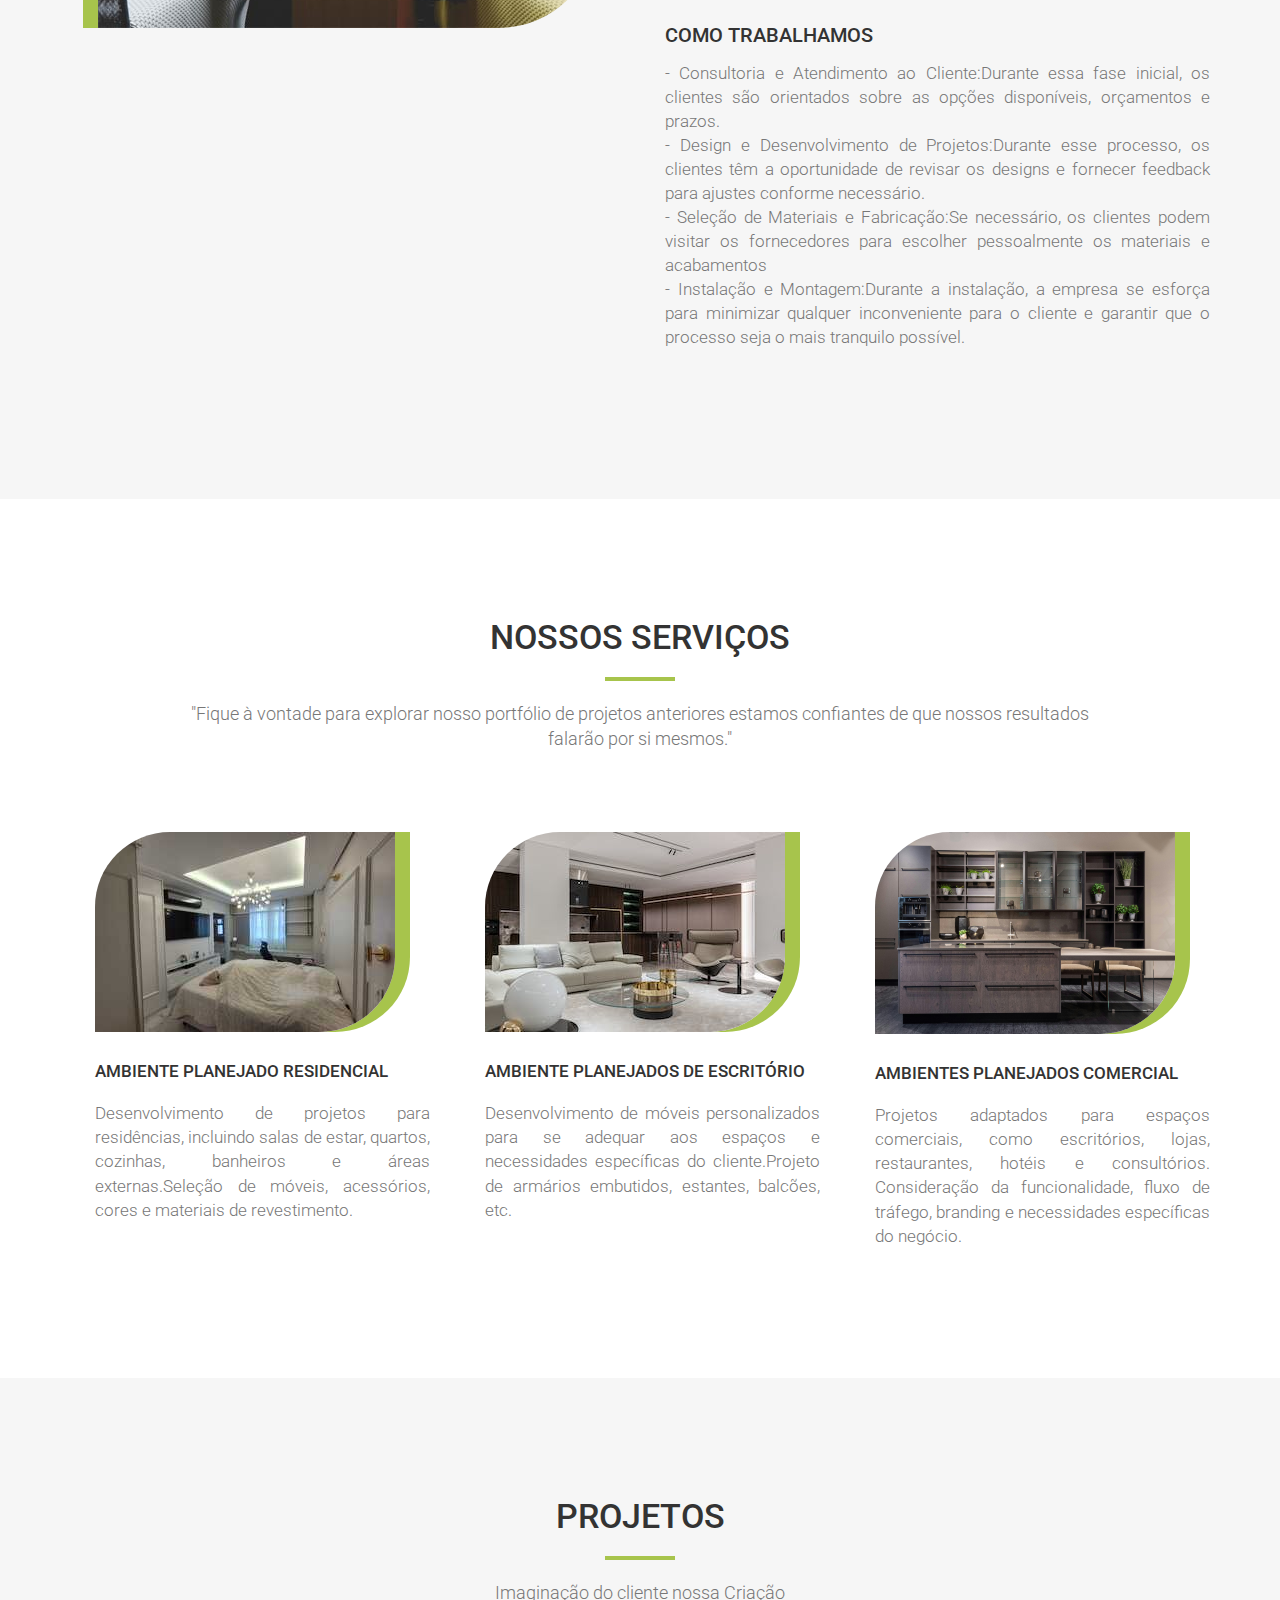
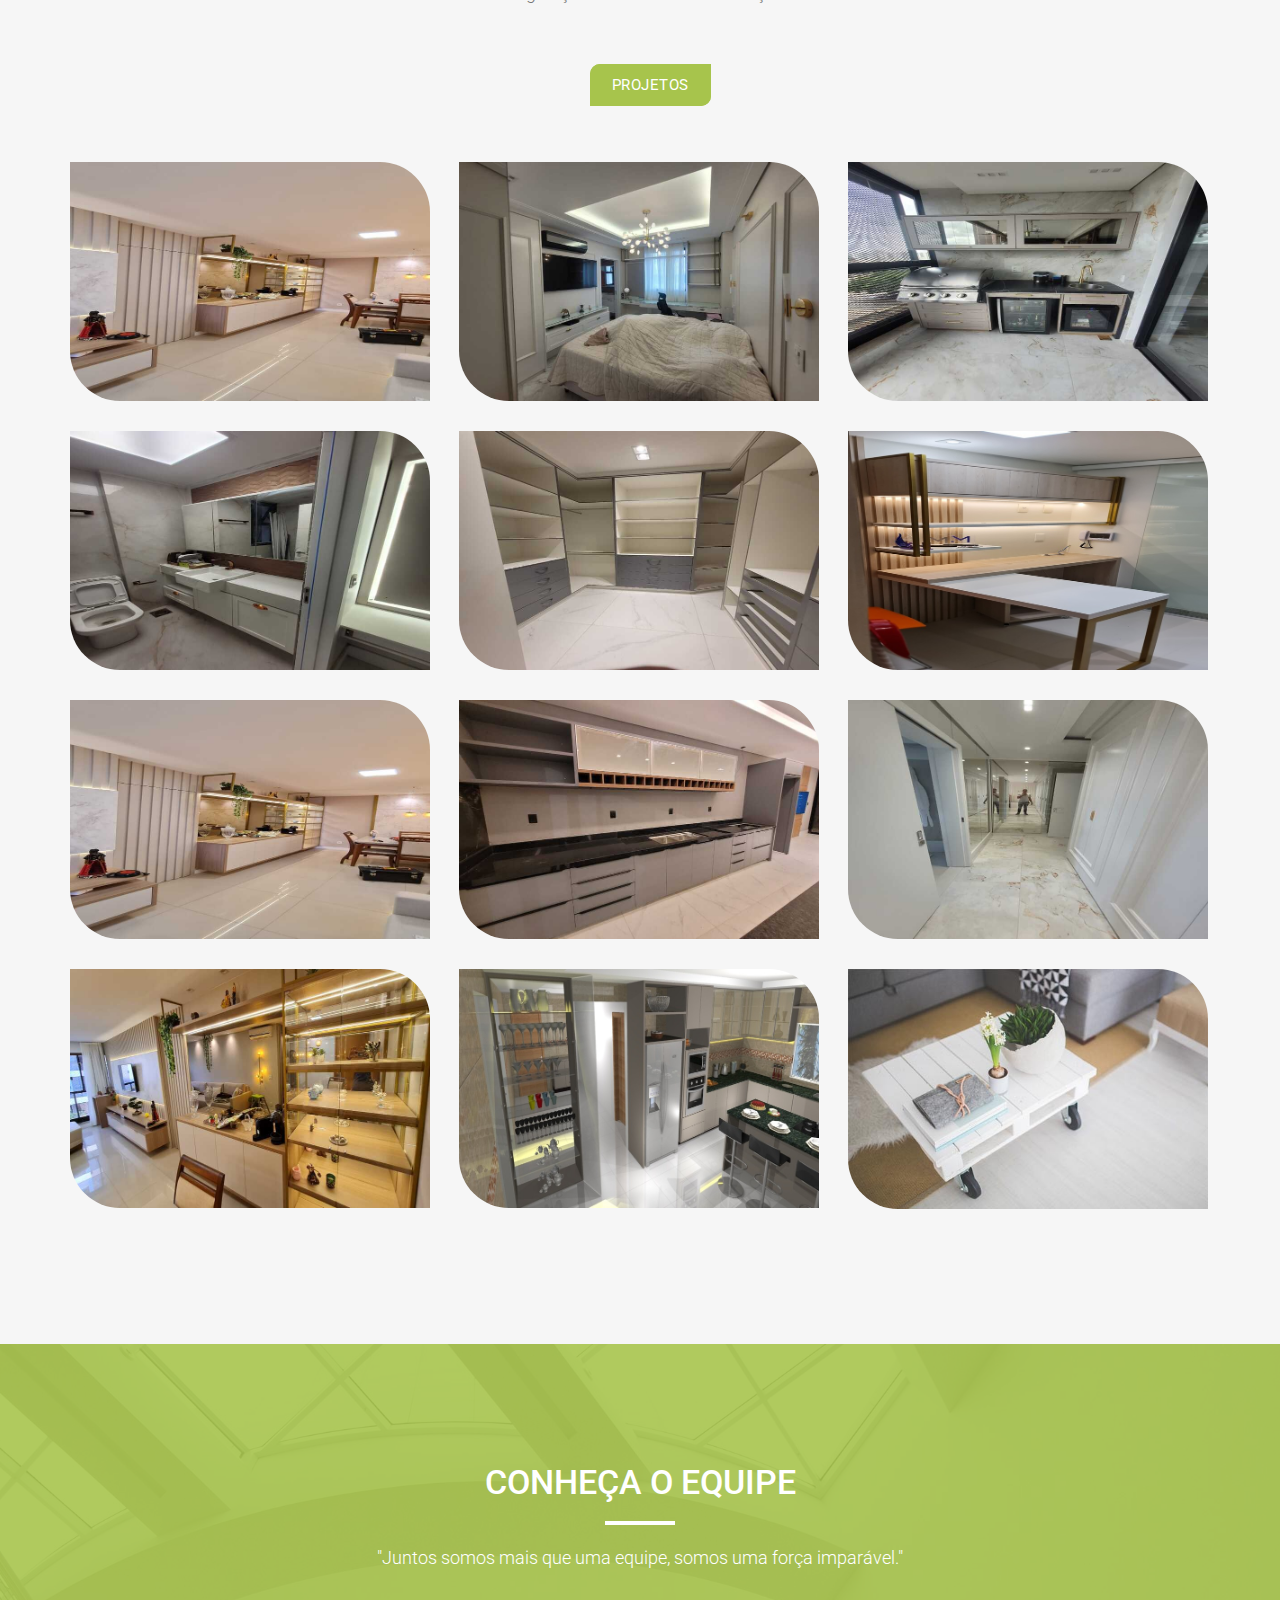
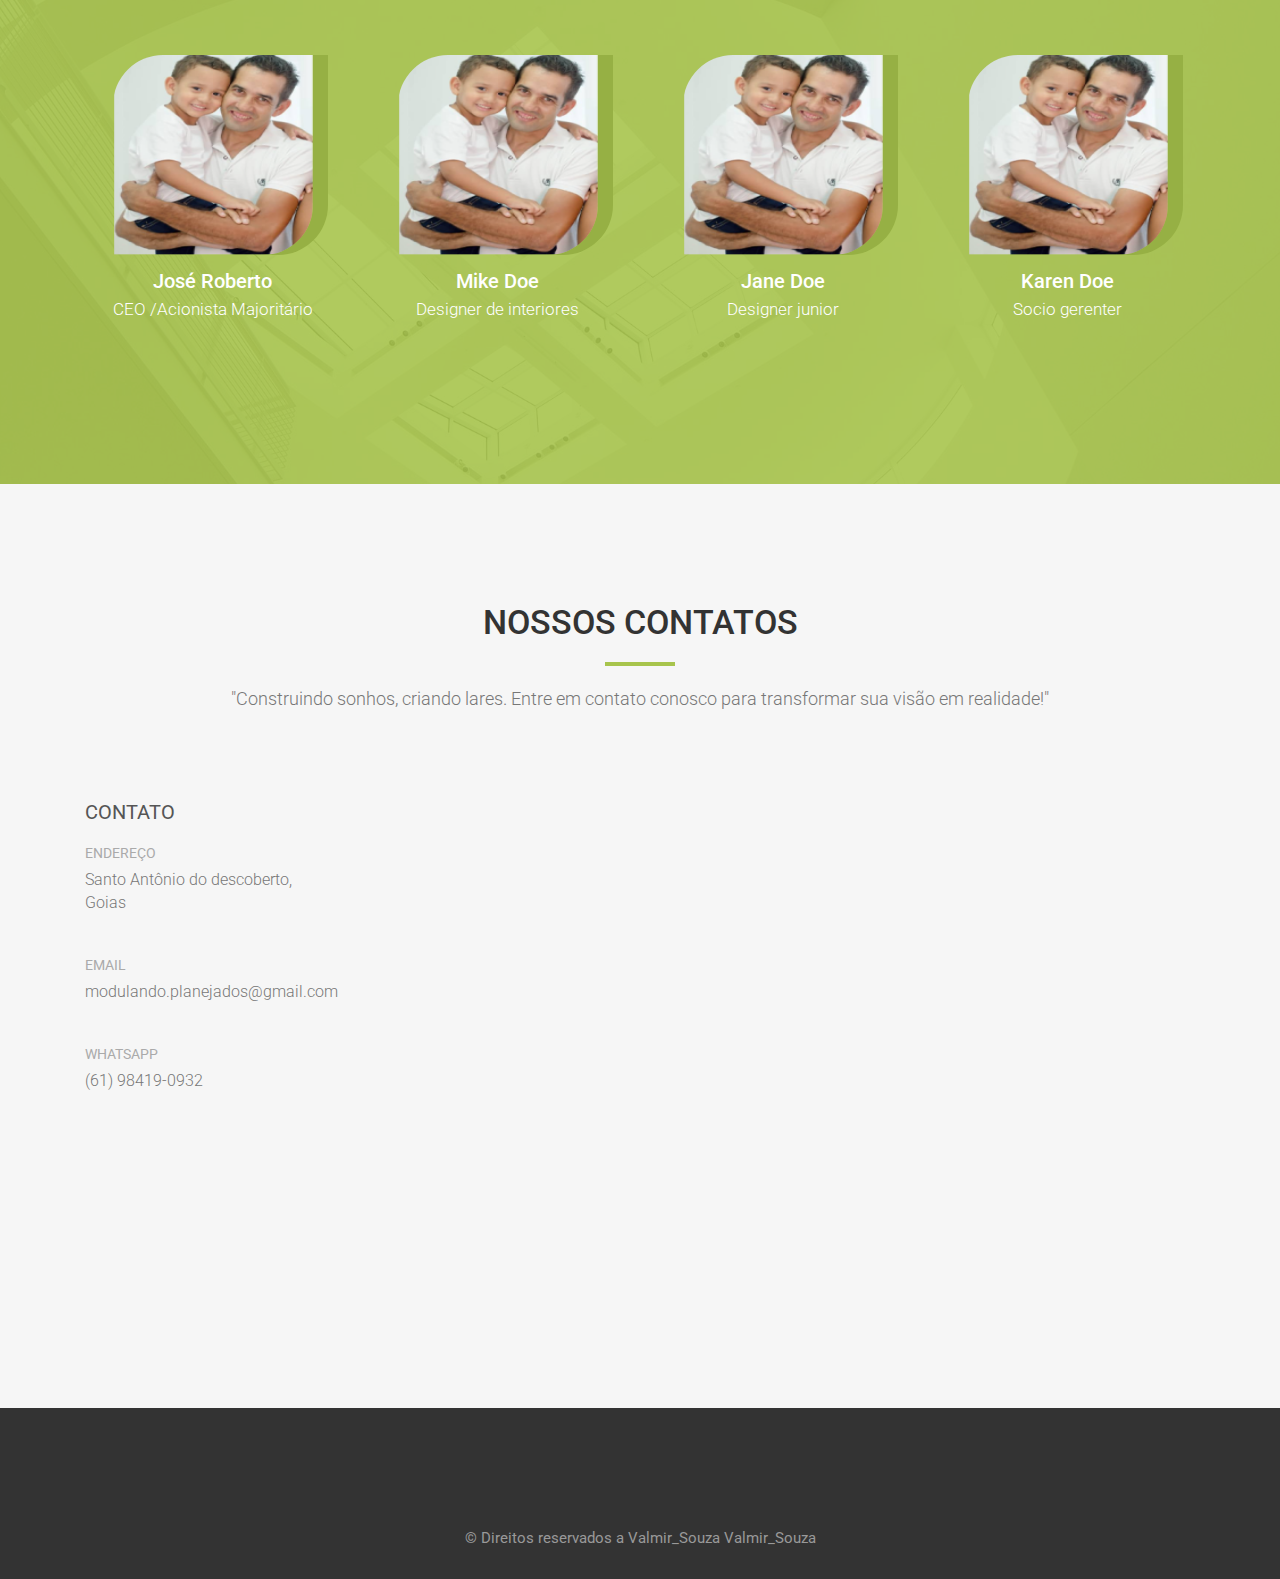
==== commit d7bbefae: "texte" ====
--- a/index.html
+++ b/index.html
@@ -134,7 +134,7 @@
     <div class="section-title text-center center">
       <h2>Projetos</h2>
       <hr>
-      <p>Aqui estão alguns trabalhos feitos</p>
+      <p>Imaginação do cliente nossa Criação</p>
     </div>
     <div class="categories">
       <ul class="cat">
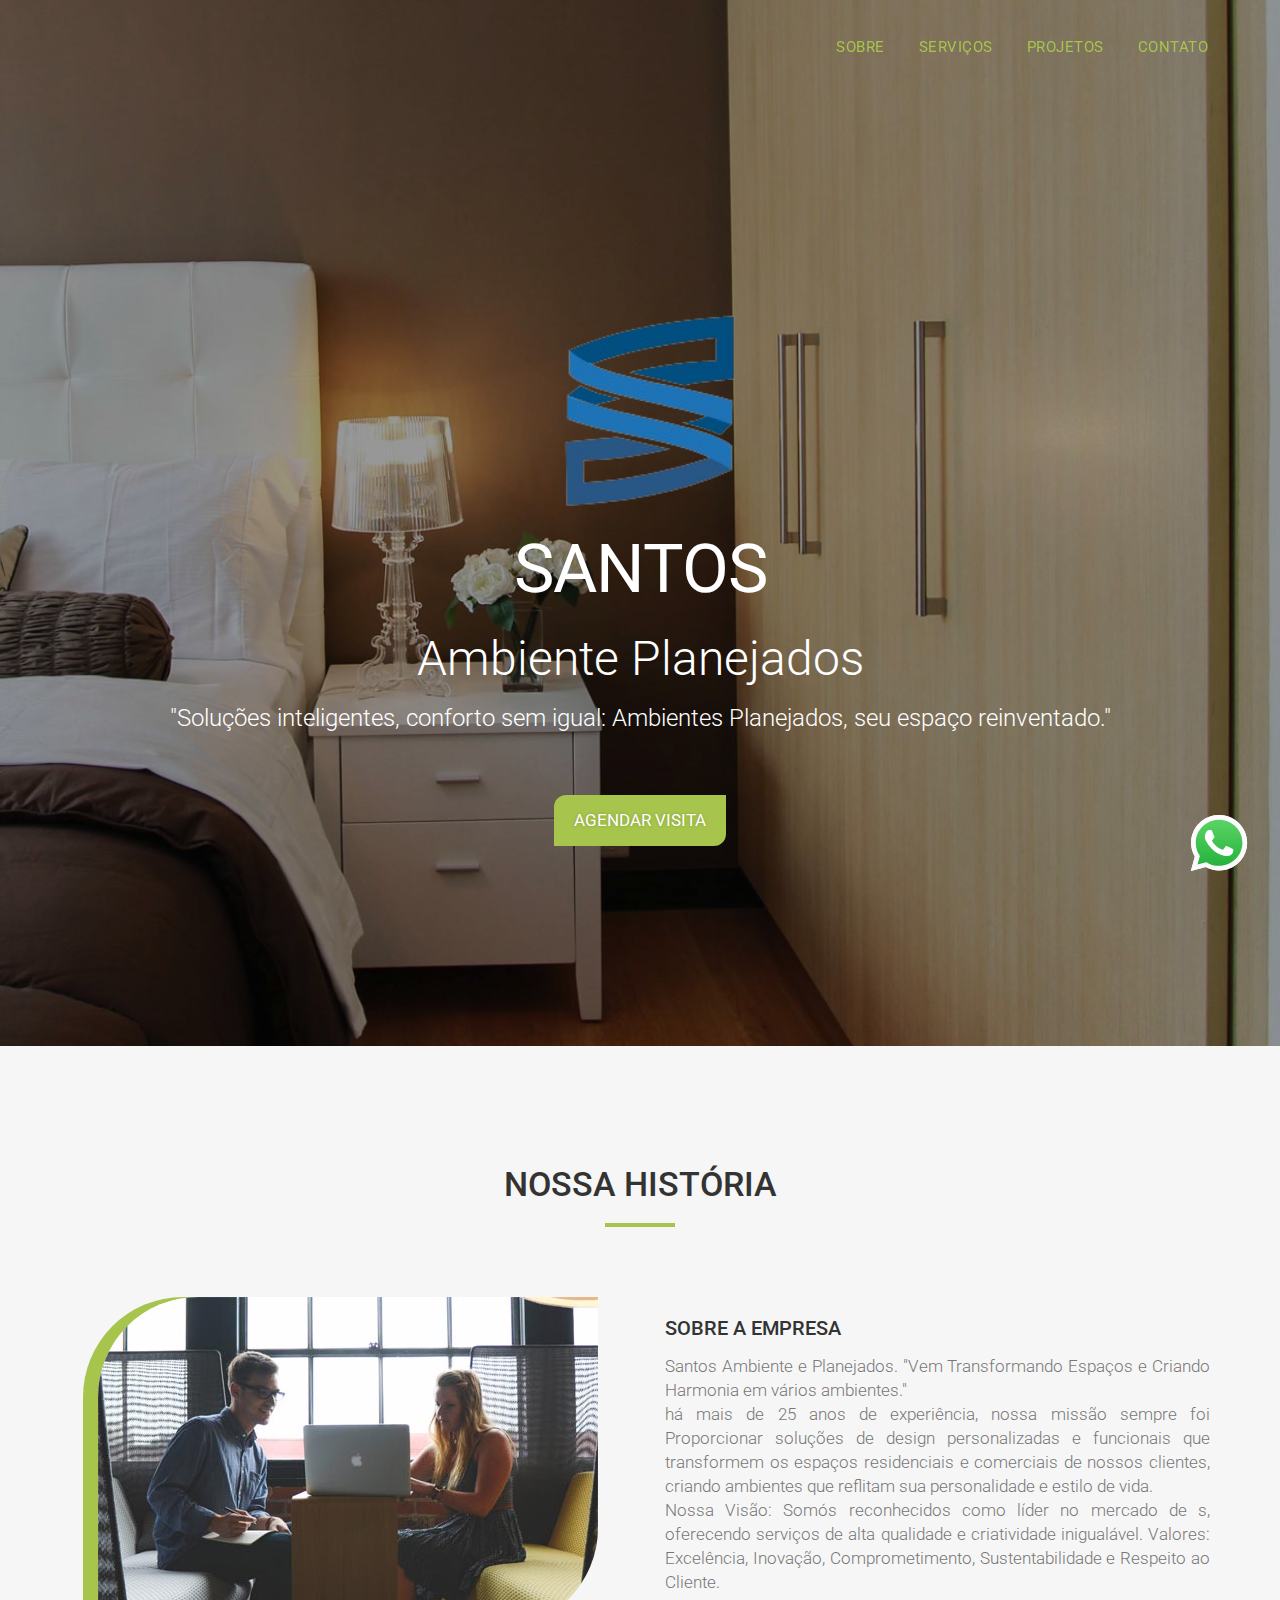
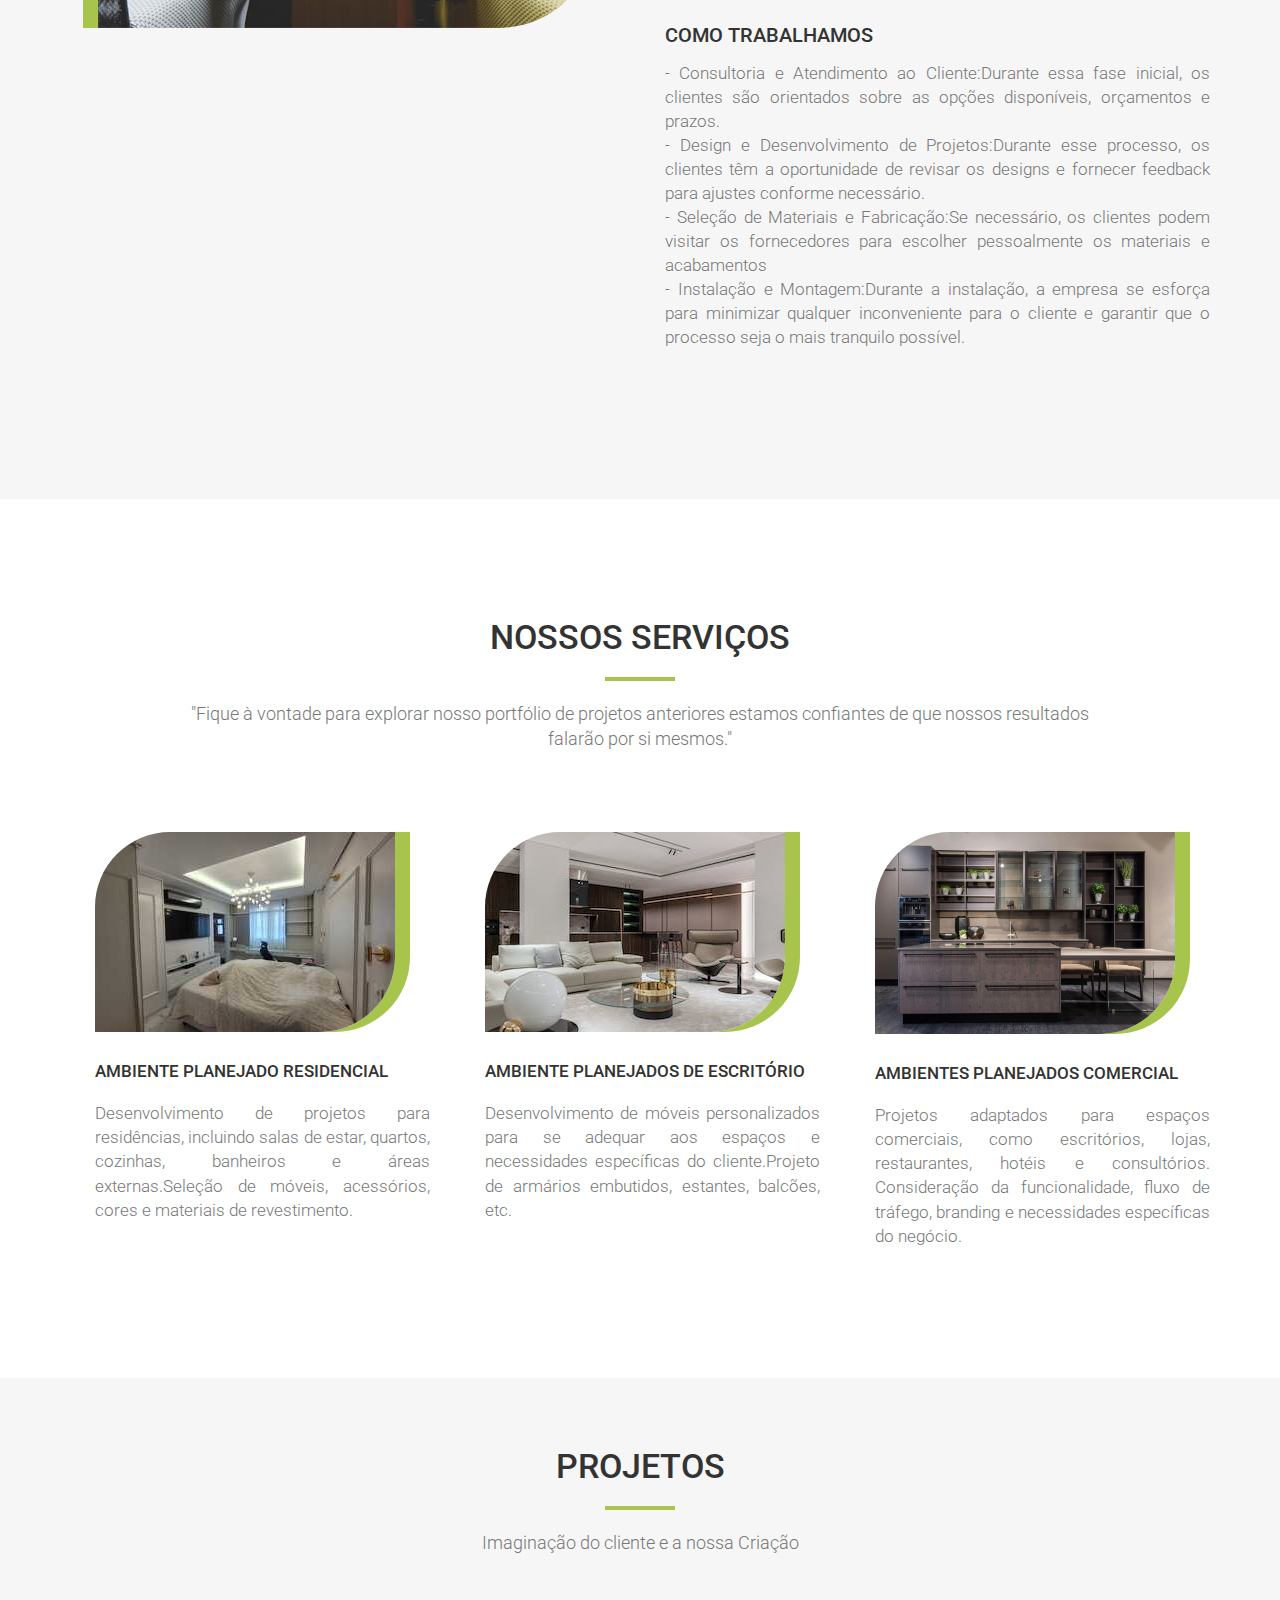
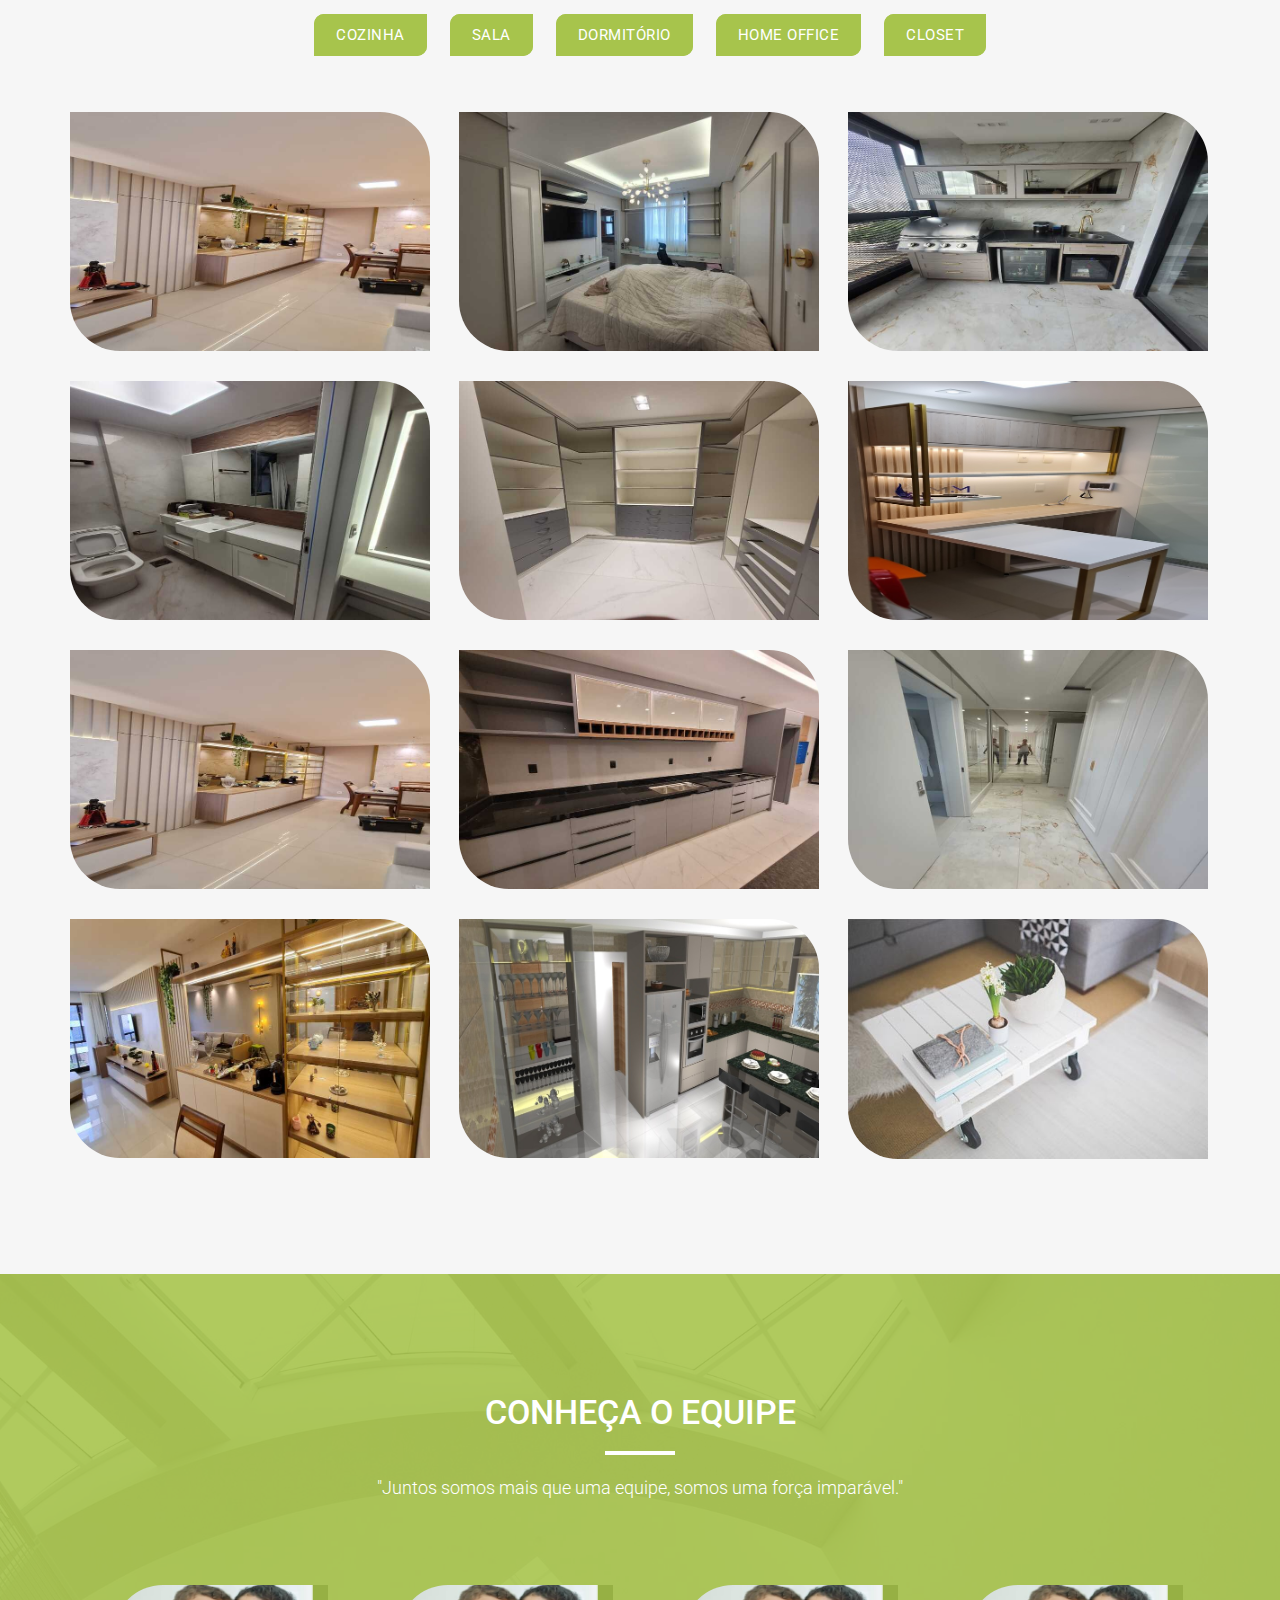
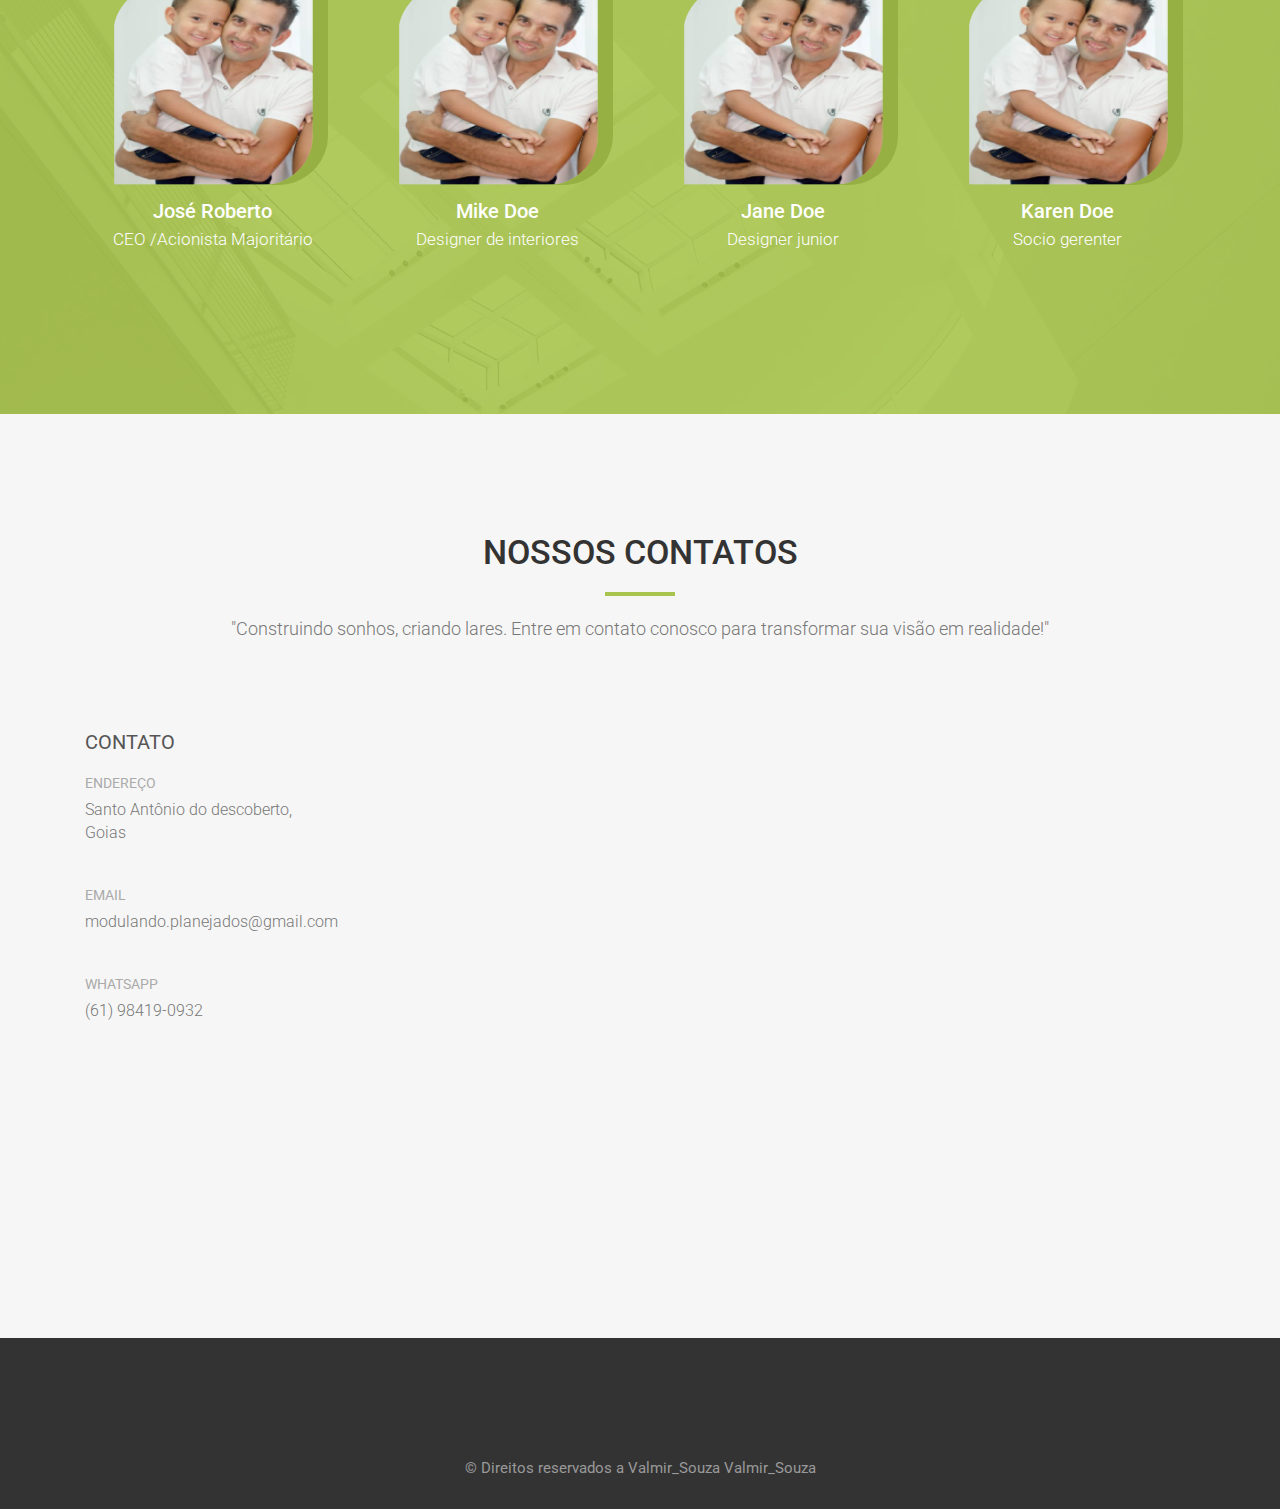
==== commit 542103ee: "update galeria" ====
--- a/index.html
+++ b/index.html
@@ -8,7 +8,7 @@
 <meta name="author" content="">
 
 <!-- Favicons
-    ================================================== -->
+================================================== -->
 <link rel="shortcut icon" href="img/favicon.ico" type="image/x-icon">
 <link rel="apple-touch-icon" href="img/apple-touch-icon.png">
 <link rel="apple-touch-icon" sizes="72x72" href="img/apple-touch-icon-72x72.png">
@@ -19,340 +19,344 @@
 <link rel="stylesheet" type="text/css" href="fonts/font-awesome/css/font-awesome.css">
 
 <!-- Stylesheet
-    ================================================== -->
+================================================== -->
 <link rel="stylesheet" type="text/css"  href="css/style.css">
 <link rel="stylesheet" type="text/css" href="css/nivo-lightbox/nivo-lightbox.css">
 <link rel="stylesheet" type="text/css" href="css/nivo-lightbox/default.css">
 <link href="https://fonts.googleapis.com/css?family=Roboto:300,400,500,700,900" rel="stylesheet">
-
-<!-- HTML5 shim and Respond.js for IE8 support of HTML5 elements and media queries -->
-<!-- WARNING: Respond.js doesn't work if you view the page via file:// -->
-<!--[if lt IE 9]>
-      <script src="https://oss.maxcdn.com/html5shiv/3.7.2/html5shiv.min.js"></script>
-      <script src="https://oss.maxcdn.com/respond/1.4.2/respond.min.js"></script>
-    <![endif]-->
+<link rel="stylesheet" href="https://cdnjs.cloudflare.com/ajax/libs/font-awesome/4.7.0/css/font-awesome.min.css">
+
 </head>
 <body id="page-top" data-spy="scroll" data-target=".navbar-fixed-top">
 <!-- Navigation
-    ==========================================-->
+==========================================-->
 <nav id="menu" class="navbar navbar-default navbar-fixed-top">
-  <div class="container"> 
-    <!-- Brand and toggle get grouped for better mobile display -->
-    <div class="navbar-header">
-      <button type="button" class="navbar-toggle collapsed" data-toggle="collapse" data-target="#bs-example-navbar-collapse-1"> <span class="sr-only">Toggle navigation</span> <span class="icon-bar"></span> <span class="icon-bar"></span> <span class="icon-bar"></span> </button>
-     
-      
-     
-    
-    <!-- Collect the nav links, forms, and other content for toggling -->
-    <div class="collapse navbar-collapse" id="bs-example-navbar-collapse-1">
-      <ul class="nav navbar-nav navbar-right">
-        <li><a href="#about" class="page-scroll">Sobre</a></li>
-        <li><a href="#services" class="page-scroll">Serviços</a></li>
-        <li><a href="#portfolio" class="page-scroll">Projetos</a></li>
-        <li><a href="#team" class="page-scroll">Pessoas</a></li>
-        <li><a href="#contact" class="page-scroll">Contato</a></li>
-      </ul>
-    </div>
-    <!-- /.navbar-collapse --> 
-  </div>
+<div class="container"> 
+<!-- Brand and toggle get grouped for better mobile display -->
+<div class="navbar-header">
+<button type="button" class="navbar-toggle collapsed" data-toggle="collapse" data-target="#bs-example-navbar-collapse-1"> <span class="sr-only">Toggle navigation</span> <span class="icon-bar"></span> <span class="icon-bar"></span> <span class="icon-bar"></span> </button>
+
+
+
+
+<!-- Collect the nav links, forms, and other content for toggling -->
+
+<div class="collapse navbar-collapse" id="bs-example-navbar-collapse-1">
+
+<ul class="nav navbar-nav navbar-right">
+<li><a href="#about" class="page-scroll">Sobre</a></li>
+<li><a href="#services" class="page-scroll">Serviços</a></li>
+<li><a href="#portfolio" class="page-scroll">Projetos</a></li>
+<li><a href="#contact" class="page-scroll">Contato</a></li>
+</ul>
+</div>
+</div>
+</div>
 </nav>
+<!--/.navbar-collapse -->
+
 <!-- Header -->
 <header id="header">
-  <div class="intro">
-    <div class="overlay">
-      <div class="container">
-        <div class="row">
-          <div class="intro-text">
-            <a  href="#page-top"><img class="logo" src="./img/cp.png" alt="cp"></a>
-            <h1 class="texto">SANTOS</h1>
-            <h3 class="texto1">Ambiente Planejados</h3>            
-            <p >"Soluções inteligentes, conforto sem igual: Ambientes Planejados, seu espaço reinventado."</p>
-            <a href="https://wa.me/5561984190932?text=Ola!%20no%20que%20podemos%20ajudar." class="btn btn-custom btn-lg page-scroll"target ="_blank">Agendar visita</a>
-           </div>
-        </div>
-      </div>
-    </div>
-  </div>
+<div class="intro">
+<div class="overlay">
+<div class="container">
+<div class="row">
+<div class="intro-text">
+<a  href="#page-top"><img class="logo" src="./img/cp.png" alt="cp"></a>
+<h1 class="texto">SANTOS</h1>
+<h3 class="texto1">Ambiente Planejados</h3>            
+<p >"Soluções inteligentes, conforto sem igual: Ambientes Planejados, seu espaço reinventado."</p>
+<a href="https://wa.me/5561984190932?text=Ola!%20no%20que%20podemos%20ajudar." class="btn btn-custom btn-lg page-scroll"target ="_blank">Agendar visita</a>
+</div>
+</div>
+</div>
+</div>
+</div>
 </header>
+
 <!-- About Section -->
 <div id="about">
-  <div class="container">
-    <div class="section-title text-center center">
-      <h2>Nossa história</h2>
-      <hr>
-    </div>
-    <div class="row">
-      <div class="col-xs-12 col-md-6 text-center"> <img src="img/about.jpg" class="img-responsive" alt=""> </div>
-      <div class="col-xs-12 col-md-6">
-        <div class="about-text">
-          <h3>Sobre a empresa</h3>
-          <p class="textosobre" style="text-align: justify;">Santos Ambiente e Planejados.
-            "Vem Transformando Espaços e Criando Harmonia em vários ambientes."<br>
-           há mais de 25 anos de experiência, nossa missão sempre foi  Proporcionar soluções de design personalizadas e funcionais que transformem os espaços residenciais e comerciais de nossos clientes, criando ambientes que reflitam sua personalidade e estilo de vida.<br>
-            Nossa Visão: Somós reconhecidos como líder no mercado de s, oferecendo serviços de alta qualidade e criatividade inigualável.
-            Valores: Excelência, Inovação, Comprometimento, Sustentabilidade e Respeito ao Cliente.
-          </p>
-          <h3>Como Trabalhamos</h3>
-          <p style="text-align: justify;">- Consultoria e Atendimento ao Cliente:Durante essa fase inicial, os clientes são orientados sobre as opções disponíveis, orçamentos e prazos.<br>
-            - Design e Desenvolvimento de Projetos:Durante esse processo, os clientes têm a oportunidade de revisar os designs e fornecer feedback para ajustes conforme necessário.<br>- Seleção de Materiais e Fabricação:Se necessário, os clientes podem visitar os fornecedores para escolher pessoalmente os materiais e acabamentos<br>- Instalação e Montagem:Durante a instalação, a empresa se esforça para minimizar qualquer inconveniente para o cliente e garantir que o processo seja o mais tranquilo possível.
-
-           </p>
-        </div>
-      </div>
-    </div>
-  </div>
+<div class="container">
+<div class="section-title text-center center">
+<h2>Nossa história</h2>
+<hr>
+</div>
+<div class="row">
+<div class="col-xs-12 col-md-6 text-center"> <img src="img/about.jpg" class="img-responsive" alt=""> </div>
+<div class="col-xs-12 col-md-6">
+<div class="about-text">
+<h3>Sobre a empresa</h3>
+<p class="textosobre" style="text-align: justify;">Santos Ambiente e Planejados.
+"Vem Transformando Espaços e Criando Harmonia em vários ambientes."<br>
+há mais de 25 anos de experiência, nossa missão sempre foi  Proporcionar soluções de design personalizadas e funcionais que transformem os espaços residenciais e comerciais de nossos clientes, criando ambientes que reflitam sua personalidade e estilo de vida.<br>
+Nossa Visão: Somós reconhecidos como líder no mercado de s, oferecendo serviços de alta qualidade e criatividade inigualável.
+Valores: Excelência, Inovação, Comprometimento, Sustentabilidade e Respeito ao Cliente.
+</p>
+<h3>Como Trabalhamos</h3>
+<p style="text-align: justify;">- Consultoria e Atendimento ao Cliente:Durante essa fase inicial, os clientes são orientados sobre as opções disponíveis, orçamentos e prazos.<br>
+- Design e Desenvolvimento de Projetos:Durante esse processo, os clientes têm a oportunidade de revisar os designs e fornecer feedback para ajustes conforme necessário.<br>- Seleção de Materiais e Fabricação:Se necessário, os clientes podem visitar os fornecedores para escolher pessoalmente os materiais e acabamentos<br>- Instalação e Montagem:Durante a instalação, a empresa se esforça para minimizar qualquer inconveniente para o cliente e garantir que o processo seja o mais tranquilo possível.
+
+</p>
+</div>
+</div>
+</div>
+</div>
 </div>
 <!-- Services Section -->
 <div id="services">
-  <div class="container">
-    <div class="col-md-10 col-md-offset-1 section-title text-center">
-      <h2>Nossos Serviços</h2>
-      <hr>
-      <p>"Fique à vontade para explorar nosso portfólio de projetos anteriores estamos confiantes de que nossos resultados falarão por si mesmos."</p>
-    </div>
-    <div class="row">
-      <div class="col-xs-12 col-sm-4 service"> <img src="img/image10.jpg" class="img-responsive" alt="Project Title">
-        <h3>Ambiente Planejado Residencial</h3>
-        <p style="text-align: justify;">Desenvolvimento de projetos para residências, incluindo salas de estar, quartos, cozinhas, banheiros e áreas externas.Seleção de móveis, acessórios, cores e materiais de revestimento.</p>
-      </div>
-      <div class="col-xs-12 col-sm-4 service"> <img src="img/office.jpg" class="img-responsive" alt="Project Title">
-        <h3> Ambiente planejados de escritório</h3>
-        <p style="text-align: justify;">Desenvolvimento de móveis personalizados para se adequar aos espaços e necessidades específicas do cliente.Projeto de armários embutidos, estantes, balcões, etc.</p>
-      </div>
-      <div class="col-xs-12 col-sm-4 service"> <img src="img/comercial.jpg" class="img-responsive" alt="Project Title">
-        <h3>Ambientes Planejados Comercial</h3>
-        <p style="text-align: justify;">Projetos adaptados para espaços comerciais, como escritórios, lojas, restaurantes, hotéis e consultórios.
-          Consideração da funcionalidade, fluxo de tráfego, branding e necessidades específicas do negócio.</p>
-      </div>
-    </div>
-  </div>
+<div class="container">
+<div class="col-md-10 col-md-offset-1 section-title text-center">
+<h2>Nossos Serviços</h2>
+<hr>
+<p>"Fique à vontade para explorar nosso portfólio de projetos anteriores estamos confiantes de que nossos resultados falarão por si mesmos."</p>
+</div>
+<div class="row">
+<div class="col-xs-12 col-sm-4 service"> <img src="img/image10.jpg" class="img-responsive" alt="Project Title">
+<h3>Ambiente Planejado Residencial</h3>
+<p style="text-align: justify;">Desenvolvimento de projetos para residências, incluindo salas de estar, quartos, cozinhas, banheiros e áreas externas.Seleção de móveis, acessórios, cores e materiais de revestimento.</p>
+</div>
+<div class="col-xs-12 col-sm-4 service"> <img src="img/office.jpg" class="img-responsive" alt="Project Title">
+<h3> Ambiente planejados de escritório</h3>
+<p style="text-align: justify;">Desenvolvimento de móveis personalizados para se adequar aos espaços e necessidades específicas do cliente.Projeto de armários embutidos, estantes, balcões, etc.</p>
+</div>
+<div class="col-xs-12 col-sm-4 service"> <img src="img/comercial.jpg" class="img-responsive" alt="Project Title">
+<h3>Ambientes Planejados Comercial</h3>
+<p style="text-align: justify;">Projetos adaptados para espaços comerciais, como escritórios, lojas, restaurantes, hotéis e consultórios.
+Consideração da funcionalidade, fluxo de tráfego, branding e necessidades específicas do negócio.</p>
+</div>
+</div>
+</div>
 </div>
 <!-- Portfolio Section -->
 <div id="portfolio">
-  <div class="container">
-    <div class="section-title text-center center">
-      <h2>Projetos</h2>
-      <hr>
-      <p>Imaginação do cliente nossa Criação</p>
-    </div>
-    <div class="categories">
-      <ul class="cat">
-        <li>
-          <ol class="type">
-            <li><a href="#" data-filter="*" class="active">Projetos</a></li>
-          </ol>
-        </li>
-      </ul>
-      <div class="clearfix"></div>
-    </div>
-    <div class="row">
-      <div class="portfolio-items">
-        <div class="col-sm-6 col-md-4 col-lg-4 residential">
-          <div class="portfolio-item">
-            <div class="hover-bg"> <a href="img/galeria/image5.jpg" title="Paredes reformadas" data-lightbox-gallery="gallery1">
-              <div class="hover-text">
-                <h4>Paredes reformadas </h4>
-              </div>
-              <img src="img/galeria/image5.jpg" class="img-responsive" alt="Paredes reformadas"> </a> </div>
-          </div>
-        </div>
-        <div class="col-sm-6 col-md-4 col-lg-4 commercial">
-          <div class="portfolio-item">
-            <div class="hover-bg"> <a href="img/galeria/image10.jpg" title="Quarto reformado" data-lightbox-gallery="gallery1">
-              <div class="hover-text">
-                <h4>Quarto reformado</h4>
-              </div>
-              <img src="img/galeria/image10.jpg" class="img-responsive" alt="Quarto reformado"> </a> </div>
-          </div>
-        </div>
-        <div class="col-sm-6 col-md-4 col-lg-4 residential">
-          <div class="portfolio-item">
-            <div class="hover-bg"> <a href="img/galeria/image7.jpg" title="Cozinha Planejada" data-lightbox-gallery="gallery1">
-              <div class="hover-text">
-                <h4>Cozinha Planejada</h4>
-              </div>
-              <img src="img/galeria/image7.jpg" class="img-responsive" alt="Cozinha Planejada"> </a> </div>
-          </div>
-        </div>
-        <div class="col-sm-6 col-md-4 col-lg-4 residential">
-          <div class="portfolio-item">
-            <div class="hover-bg"> <a href="img/galeria/image13.jpg" title="Banheiro Planejado" data-lightbox-gallery="gallery1">
-              <div class="hover-text">
-                <h4>Banheiro Planejado</h4>
-              </div>
-              <img src="img/galeria/image13.jpg" class="img-responsive" alt="Banheiro Planejado"> </a> </div>
-          </div>
-        </div>
-        <div class="col-sm-6 col-md-4 col-lg-4 commercial">
-          <div class="portfolio-item">
-            <div class="hover-bg"> <a href="img/galeria/image16.jpg" title="Closed Planejado" data-lightbox-gallery="gallery1">
-              <div class="hover-text">
-                <h4>Closed Planejado</h4>
-              </div>
-              <img src="img/galeria/image16.jpg" class="img-responsive" alt="Closed Planejado"> </a> </div>
-          </div>
-        </div>
-        <div class="col-sm-6 col-md-4 col-lg-4 office">
-          <div class="portfolio-item">
-            <div class="hover-bg"> <a href="img/galeria/image26.jpg" title="Sala Planejada" data-lightbox-gallery="gallery1">
-              <div class="hover-text">
-                <h4>Sala planejada</h4>
-              </div>
-              <img src="img/galeria/image26.jpg" class="img-responsive" alt="Sala planejada"> </a> </div>
-          </div>
-        </div>
-        <div class="col-sm-6 col-md-4 col-lg-4 office">
-          <div class="portfolio-item">
-            <div class="hover-bg"> <a href="img/galeria/image9.jpg" title="Sala de star Planejada" data-lightbox-gallery="gallery1">
-              <div class="hover-text">
-                <h4>Sala de star Planejada</h4>
-              </div>
-              <img src="img/galeria/image9.jpg" class="img-responsive" alt="Sala de star Planejada"> </a> </div>
-          </div>
-        </div>
-        <div class="col-sm-6 col-md-4 col-lg-4 residential">
-          <div class="portfolio-item">
-            <div class="hover-bg"> <a href="img/galeria/image17.jpg" title="Cozinha Planejada" data-lightbox-gallery="gallery1">
-              <div class="hover-text">
-                <h4>Cozinha Planejada</h4>
-              </div>
-              <img src="img/galeria/image17.jpg" class="img-responsive" alt="Cozinha Planejada"> </a> </div>
-          </div>
-        </div>
-        <div class="col-sm-6 col-md-4 col-lg-4 commercial">
-          <div class="portfolio-item">
-            <div class="hover-bg"> <a href="img/galeria/image12.jpg" title="Corredor Planejado" data-lightbox-gallery="gallery1">
-              <div class="hover-text">
-                <h4>Corredor Planejado</h4>
-              </div>
-              <img src="img/galeria/image12.jpg" class="img-responsive" alt="Corredor Planejado"> </a> </div>
-          </div>
-        </div>
-        <div class="col-sm-6 col-md-4 col-lg-4 office">
-          <div class="portfolio-item">
-            <div class="hover-bg"> <a href="img/galeria/image11.jpg" title="Armário Planejado" data-lightbox-gallery="gallery1">
-              <div class="hover-text">
-                <h4>Armário Planejado</h4>
-              </div>
-              <img src="img/galeria/image11.jpg" class="img-responsive" alt="Armário Planejado"> </a> </div>
-          </div>
-        </div>
-        <div class="col-sm-6 col-md-4 col-lg-4 office">
-          <div class="portfolio-item">
-            <div class="hover-bg"> <a href="img/galeria/image32.jpg" title="Cozinha Planejado" data-lightbox-gallery="gallery1">
-              <div class="hover-text">
-                <h4>Cozinha Planejado</h4>
-              </div>
-              <img src="img/galeria/image32.jpg" class="img-responsive" alt="Cozinha Planejado"> </a> </div>
-          </div>
-        </div>
-        <div class="col-sm-6 col-md-4 col-lg-4 residential">
-          <div class="portfolio-item">
-            <div class="hover-bg"> <a href="img/portfolio/12-large.jpg" title="Mesa Planejad" data-lightbox-gallery="gallery1">
-              <div class="hover-text">
-                <h4>Mesa Planejada</h4>
-              </div>
-              <img src="img/portfolio/12-small.jpg" class="img-responsive" alt="Mesa Planejad"> </a> </div>
-          </div>
-        </div>
-      </div>
-    </div>
-  </div>
+<div class="container">
+<div class="section-title text-center center">
+<h2>Projetos</h2>
+<hr>
+<p>Imaginação do cliente e a nossa Criação</p>
+</div>
+
+<div class="categories">
+<ul class="cat">
+<li>
+<ol class="type">
+ <li><a href="#" data-filter=".cozinha" class="active">Cozinha</a></li>
+ <li><a href="" data-filter=".sala" class="active">Sala</a></li>
+ <li><a href="" data-filter=".dormitorio" class="active">Dormitório</a></li>
+ <li><a href="" data-filter=".Homeoffice" class="active">Home Office</a></li>
+ <li><a href="" data-filter=".closet" class="active">CLoset</a></li>
+</ol>
+</li>
+</ul>
+<div class="clearfix"></div>
+</div>
+<div class="row">
+<div class="portfolio-items">
+<div class="col-sm-6 col-md-4 col-lg-4 residential">
+<div class="portfolio-item">
+<div class="hover-bg"> <a href="img/galeria/image5.jpg" title="Paredes reformadas" data-lightbox-gallery="gallery1">
+<div class="hover-text">
+<h4>Paredes reformadas </h4>
+</div>
+<img src="img/galeria/image5.jpg" class="img-responsive" alt="Paredes reformadas"> </a> </div>
+</div>
+</div>
+<div class="col-sm-6 col-md-4 col-lg-4 commercial">
+<div class="portfolio-item">
+<div class="hover-bg"> <a href="img/galeria/image10.jpg" title="Quarto reformado" data-lightbox-gallery="gallery1">
+<div class="hover-text">
+<h4>Quarto reformado</h4>
+</div>
+<img src="img/galeria/image10.jpg" class="img-responsive" alt="Quarto reformado"> </a> </div>
+</div>
+</div>
+<div class="col-sm-6 col-md-4 col-lg-4 residential">
+<div class="portfolio-item">
+<div class="hover-bg"> <a href="img/galeria/image7.jpg" title="Cozinha Planejada" data-lightbox-gallery="gallery1">
+<div class="hover-text">
+<h4>Cozinha Planejada</h4>
+</div>
+<img src="img/galeria/image7.jpg" class="img-responsive" alt="Cozinha Planejada"> </a> </div>
+</div>
+</div>
+<div class="col-sm-6 col-md-4 col-lg-4 residential">
+<div class="portfolio-item">
+<div class="hover-bg"> <a href="img/galeria/image13.jpg" title="Banheiro Planejado" data-lightbox-gallery="gallery1">
+<div class="hover-text">
+<h4>Banheiro Planejado</h4>
+</div>
+<img src="img/galeria/image13.jpg" class="img-responsive" alt="Banheiro Planejado"> </a> </div>
+</div>
+</div>
+<div class="col-sm-6 col-md-4 col-lg-4 commercial">
+<div class="portfolio-item">
+<div class="hover-bg"> <a href="img/galeria/image16.jpg" title="Closed Planejado" data-lightbox-gallery="gallery1">
+<div class="hover-text">
+<h4>Closed Planejado</h4>
+</div>
+<img src="img/galeria/image16.jpg" class="img-responsive" alt="Closed Planejado"> </a> </div>
+</div>
+</div>
+<div class="col-sm-6 col-md-4 col-lg-4 office">
+<div class="portfolio-item">
+<div class="hover-bg"> <a href="img/galeria/image26.jpg" title="Sala Planejada" data-lightbox-gallery="gallery1">
+<div class="hover-text">
+<h4>Sala planejada</h4>
+</div>
+<img src="img/galeria/image26.jpg" class="img-responsive" alt="Sala planejada"> </a> </div>
+</div>
+</div>
+<div class="col-sm-6 col-md-4 col-lg-4 office">
+<div class="portfolio-item">
+<div class="hover-bg"> <a href="img/galeria/image9.jpg" title="Sala de star Planejada" data-lightbox-gallery="gallery1">
+<div class="hover-text">
+<h4>Sala de star Planejada</h4>
+</div>
+<img src="img/galeria/image9.jpg" class="img-responsive" alt="Sala de star Planejada"> </a> </div>
+</div>
+</div>
+<div class="col-sm-6 col-md-4 col-lg-4 residential">
+<div class="portfolio-item">
+<div class="hover-bg"> <a href="img/galeria/image17.jpg" title="Cozinha Planejada" data-lightbox-gallery="gallery1">
+<div class="hover-text">
+<h4>Cozinha Planejada</h4>
+</div>
+<img src="img/galeria/image17.jpg" class="img-responsive" alt="Cozinha Planejada"> </a> </div>
+</div>
+</div>
+<div class="col-sm-6 col-md-4 col-lg-4 commercial">
+<div class="portfolio-item">
+<div class="hover-bg"> <a href="img/galeria/image12.jpg" title="Corredor Planejado" data-lightbox-gallery="gallery1">
+<div class="hover-text">
+<h4>Corredor Planejado</h4>
+</div>
+<img src="img/galeria/image12.jpg" class="img-responsive" alt="Corredor Planejado"> </a> </div>
+</div>
+</div>
+<div class="col-sm-6 col-md-4 col-lg-4 office">
+<div class="portfolio-item">
+<div class="hover-bg"> <a href="img/galeria/image11.jpg" title="Armário Planejado" data-lightbox-gallery="gallery1">
+<div class="hover-text">
+<h4>Armário Planejado</h4>
+</div>
+<img src="img/galeria/image11.jpg" class="img-responsive" alt="Armário Planejado"> </a> </div>
+</div>
+</div>
+<div class="col-sm-6 col-md-4 col-lg-4 office">
+<div class="portfolio-item">
+<div class="hover-bg"> <a href="img/galeria/image32.jpg" title="Cozinha Planejado" data-lightbox-gallery="gallery1">
+<div class="hover-text">
+<h4>Cozinha Planejado</h4>
+</div>
+<img src="img/galeria/image32.jpg" class="img-responsive" alt="Cozinha Planejado"> </a> </div>
+</div>
+</div>
+<div class="col-sm-6 col-md-4 col-lg-4 residential">
+<div class="portfolio-item">
+<div class="hover-bg"> <a href="img/portfolio/12-large.jpg" title="Mesa Planejad" data-lightbox-gallery="gallery1">
+<div class="hover-text">
+<h4>Mesa Planejada</h4>
+</div>
+<img src="img/portfolio/12-small.jpg" class="img-responsive" alt="Mesa Planejad"> </a> </div>
+</div>
+</div>
+</div>
+</div>
+</div>
 </div>
 <!-- Team Section -->
 <div id="team" class="text-center">
-  <div class="overlay">
-    <div class="container">
-      <div class="col-md-8 col-md-offset-2 section-title">
-        <h2>Conheça o Equipe</h2>
-        <hr>
-        <p>
-          "Juntos somos mais que uma equipe, somos uma força imparável."</p>
-      </div>
-      <div id="row">
-        <div class="col-md-3 col-sm-6 team">
-          <div class="thumbnail"> <img src="img/team/001.png" alt="..." class="team-img">
-            <div class="caption">
-              <h3>José Roberto</h3>
-              <p>CEO /Acionista Majoritário</p>
-            </div>
-          </div>
-        </div>
-        <div class="col-md-3 col-sm-6 team">
-          <div class="thumbnail"> <img src="img/team/001.png" alt="..." class="img-circle team-img">
-            <div class="caption">
-              <h3>Mike Doe</h3>
-              <p>Designer de interiores</p>
-            </div>
-          </div>
-        </div>
-        <div class="col-md-3 col-sm-6 team">
-          <div class="thumbnail"> <img src="img/team/001.png" alt="..." class="img-circle team-img">
-            <div class="caption">
-              <h3>Jane Doe</h3>
-              <p>Designer junior</p>
-            </div>
-          </div>
-        </div>
-        <div class="col-md-3 col-sm-6 team">
-          <div class="thumbnail"> <img src="img/team/001.png" alt="..." class="img-circle team-img">
-            <div class="caption">
-              <h3>Karen Doe</h3>
-              <p>Socio gerenter</p>
-            </div>
-          </div>
-        </div>
-      </div>
-    </div>
-  </div>
+<div class="overlay">
+<div class="container">
+<div class="col-md-8 col-md-offset-2 section-title">
+<h2>Conheça o Equipe</h2>
+<hr>
+<p>
+"Juntos somos mais que uma equipe, somos uma força imparável."</p>
+</div>
+<div id="row">
+<div class="col-md-3 col-sm-6 team">
+<div class="thumbnail"> <img src="img/team/001.png" alt="..." class="team-img">
+<div class="caption">
+<h3>José Roberto</h3>
+<p>CEO /Acionista Majoritário</p>
+</div>
+</div>
+</div>
+<div class="col-md-3 col-sm-6 team">
+<div class="thumbnail"> <img src="img/team/001.png" alt="..." class="img-circle team-img">
+<div class="caption">
+<h3>Mike Doe</h3>
+<p>Designer de interiores</p>
+</div>
+</div>
+</div>
+<div class="col-md-3 col-sm-6 team">
+<div class="thumbnail"> <img src="img/team/001.png" alt="..." class="img-circle team-img">
+<div class="caption">
+<h3>Jane Doe</h3>
+<p>Designer junior</p>
+</div>
+</div>
+</div>
+<div class="col-md-3 col-sm-6 team">
+<div class="thumbnail"> <img src="img/team/001.png" alt="..." class="img-circle team-img">
+<div class="caption">
+<h3>Karen Doe</h3>
+<p>Socio gerenter</p>
+</div>
+</div>
+</div>
+</div>
+</div>
+</div>
 </div>
 <!-- Contact Section -->
 <div id="contact">
-  <div class="container">
-    <div class="section-title text-center">
-      <h2>Nossos Contatos</h2>
-      <hr>
-      <p>
-        "Construindo sonhos, criando lares. Entre em contato conosco para transformar sua visão em realidade!"</p>
-    </div>
-    <div class="col-md-4">
-      <h3>Contato</h3>
-      <div class="contact-item"> <span>Endereço</span>
-        <p>Santo Antônio do descoberto,<br>
-          Goias</p>
-      </div>
-      <div class="contact-item"> <span>Email</span>
-        <p>modulando.planejados@gmail.com</p>
-      </div>
-      <div class="contact-item"> <span>Whatsapp</span>
-        <p>(61) 98419-0932</p>
-      
-      
-
-            <iframe src="https://www.google.com/maps/embed?pb=!1m17!1m12!1m3!1d3836.3532860959112!2d-48.2598056!3d-15.942916699999996!2m3!1f0!2f0!3f0!3m2!1i1024!2i768!4f13.1!3m2!1m1!2zMTXCsDU2JzM0LjUiUyA0OMKwMTUnMzUuMyJX!5e0!3m2!1spt-BR!2sbr!4v1707696133360!5m2!1spt-BR!2sbr" width="300" height="200" style="border:0;" allowfullscreen="" loading="lazy" referrerpolicy="no-referrer-when-downgrade"></iframe>
-          </div>
-      
-        </div>
-
-      </div>
-    </div>
-  </div>
+<div class="container">
+<div class="section-title text-center">
+<h2>Nossos Contatos</h2>
+<hr>
+<p>
+"Construindo sonhos, criando lares. Entre em contato conosco para transformar sua visão em realidade!"</p>
+</div>
+<div class="col-md-4">
+<h3>Contato</h3>
+<div class="contact-item"> <span>Endereço</span>
+<p>Santo Antônio do descoberto,<br>
+Goias</p>
+</div>
+<div class="contact-item"> <span>Email</span>
+<p>modulando.planejados@gmail.com</p>
+</div>
+<div class="contact-item"> <span>Whatsapp</span>
+<p>(61) 98419-0932</p>
+
+
+
+<iframe src="https://www.google.com/maps/embed?pb=!1m17!1m12!1m3!1d3836.3532860959112!2d-48.2598056!3d-15.942916699999996!2m3!1f0!2f0!3f0!3m2!1i1024!2i768!4f13.1!3m2!1m1!2zMTXCsDU2JzM0LjUiUyA0OMKwMTUnMzUuMyJX!5e0!3m2!1spt-BR!2sbr!4v1707696133360!5m2!1spt-BR!2sbr" width="300" height="200" style="border:0;" allowfullscreen="" loading="lazy" referrerpolicy="no-referrer-when-downgrade"></iframe>
+</div>
+
+</div>
+
+</div>
+</div>
+</div>
 </div>
 
 <div id="footer">
-  <div class="container text-center">
-    <div class="social">
-      <ul>
-  
-        <li><a href="https://www.instagram.com/joserobertobezerrados/?r=nametag" target="_blank"></li>
-     
-      </ul>
-    </div>
-    <div>
-      <p>&copy; Direitos reservados a Valmir_Souza <a href="https://portifoliovalmir.netlify.app/" rel="nofollow">Valmir_Souza</a></p>
-    </div>
-  </div>
+<div class="container text-center">
+<div class="social">
+<ul>
+
+<li><a href="https://www.instagram.com/joserobertobezerrados/?r=nametag" target="_blank"></li>
+
+</ul>
+</div>
+<div>
+<p>&copy; Direitos reservados a Valmir_Souza <a href="https://portifoliovalmir.netlify.app/" rel="nofollow">Valmir_Souza</a></p>
+</div>
+</div>
 </div>
 <script type="text/javascript" src="js/jquery.1.11.1.js"></script> 
 <script type="text/javascript" src="js/bootstrap.js"></script> 
@@ -365,8 +369,8 @@
 <!-- button whatsapp-->
 
 <a href="https://wa.me/5561984190932?text=Ola!%20no%20que%20podemos%20ajudar." class="btn-whatsapp" target="_blank">
-  <img src="./img/whatsapp-logo-2022.svg" alt="botão  whatsapp">
-  <span class="tooltip-text">Agendar visita</span>
+<img src="./img/whatsapp-logo-2022.svg" alt="botão  whatsapp">
+<span class="tooltip-text">Agendar visita</span>
 </a>
 </body>
 </html>
--- a/css/style.css
+++ b/css/style.css
@@ -8,11 +8,12 @@
 width: 100% !important;
 height: 100% !important;
 }
-.logo{
+
+@media (min-width: 768px){.logo{
 width: 25%;
 float: center;
 margin-top: -25px;
-
+}
 }
 .texto1{
 color:#ffff;
@@ -193,6 +194,8 @@
 .navbar-default .navbar-toggle:hover>.icon-bar {
 background-color: #FFF;
 }
+
+
 
 .section-title {
 margin-bottom: 70px;
@@ -662,6 +665,213 @@
 }
 
 }
+#portfolio {
+    padding-top: 70px;
+    padding-bottom: 100px;
+} 
+.cbp-l-filters-button .cbp-filter-item {
+    background-color: #f6f7f7;
+    color: #7E7B7B;
+    cursor: pointer;
+    font: 400 12px/28px "Montserrat",sans-serif; 
+    padding: 3px 20px;
+    position: relative;
+    overflow: visible;
+    margin: 10px 0 0 5px;
+    border: none;
+    border-radius: 3px;
+    text-transform: none;
+    display: inline-block;
+    -webkit-transition: all .3s ease-in-out;
+    transition: all .3s ease-in-out;
+}  
+.cbp-l-caption-title {
+    color: #fff;
+    font: 400 16px/18px "Montserrat",sans-serif;
+    margin-bottom: 5px; 
+}
+.cbp-l-caption-desc {
+    color: #7a7a7a;
+    font: 400 12px/16px sans-serif;
+}  
+.cbp-l-filters-button {
+    margin: 40px auto 10px;
+    padding: 10px 0px 20px 0px;
+    text-align: center;
+    background-color: transparent;
+} 
+.cbp-l-filters-button .cbp-filter-item-active {
+    color: #fff!important;
+}
+.cbp-l-filters-dropdownWrap {
+    width: 150px;
+    position: absolute;
+    right: 0;
+    background: #f6f7f7;
+}
+.cbp-l-filters-dropdownHeader {
+    font: 12px/38px "Open Sans",sans-serif;
+    margin: 0 17px;
+    color: #1c1c1c;
+    cursor: pointer;
+    position: relative;
+}
+
+.cbp-l-filters-dropdownList .cbp-filter-item {
+    background: none;
+    color: #7a7a7a;
+    width: 100%;
+    text-align: left;
+    font: 12px/40px "Open Sans",sans-serif;
+    margin: 0;
+    padding: 0 17px;
+    cursor: pointer;
+    border: 0;
+    border-top: 1px solid #ccc;
+}
+.cbp-l-filters-dropdownHeader:after {
+    border-color: #7a7a7a rgba(0,0,0,0);
+    border-style: solid;
+    border-width: 5px 5px 0;
+    content: "";
+    height: 0;
+    position: absolute;
+    right: 0;
+    top: 50%;
+    width: 0;
+    margin-top: -1px;
+}
+.cbp-item-w h4 {
+    margin-top: 10px;
+    margin-bottom: 2px;
+}
+.cbp-l-loadMore-button .cbp-l-loadMore-button-link {
+    background: #f6f7f7;
+    border: none;
+    border-radius: 3px;
+    color: #7E7B7B;
+    display: inline-block;
+    font: 400 11px/34px "Montserrat",sans-serif;
+    min-width: 80px;
+    text-decoration: none;
+    padding: 3px 23px;
+    outline: 0;
+    margin-top: 30px;
+}
+.cbp-l-loadMore-button .cbp-l-loadMore-button-link:hover {
+    opacity: .6;
+}
+.cbp-popup-singlePage .cbp-popup-navigation-wrap {
+    position: absolute;
+    top: 0;
+    left: 0;
+    width: 100%;
+    z-index: 2;
+    height: 56px;
+    background-color: #fff;
+    -webkit-box-shadow: 0 1px 4px rgba(0, 0, 0, 0.15);
+	-moz-box-shadow:0 1px 4px rgba(0, 0, 0, 0.15);
+	box-shadow:0 1px 4px rgba(0, 0, 0, 0.15);
+}
+.cbp-popup-singlePage .cbp-popup-close,
+.cbp-popup-singlePage .cbp-popup-next,
+.cbp-popup-singlePage .cbp-popup-prev { 
+    height: 34px;
+    width: 34px;
+    top: 8px;
+}
+.cbp-popup-singlePage-counter {
+    top: -24px;
+    font-family: 'Montserrat', sans-serif;
+    font-weight: 400;
+    color: #1c1c1c;
+}
+.cbp-popup-lightbox .cbp-popup-close, 
+.cbp-popup-lightbox .cbp-popup-next, 
+.cbp-popup-lightbox .cbp-popup-prev {
+    -webkit-transition: all 0.11s ease-in-out;
+    -moz-transition: all 0.11s ease-in-out;
+    -o-transition: all 0.11s ease-in-out;
+    transition: all 0.11s ease-in-out;
+}
+.cbp-popup-lightbox .cbp-popup-close {
+    opacity: .4;
+    background: url("../img/portfolio/buttons/popup-close-light.png") no-repeat;
+}
+.cbp-popup-lightbox .cbp-popup-close:hover {
+    opacity: 1;
+    background: url("../img/portfolio/buttons/popup-close-light.png") no-repeat;
+}
+.cbp-popup-lightbox .cbp-popup-prev {
+    opacity: .4;
+    background: url("../img/portfolio/buttons/popup-prev-light.png") no-repeat;
+}
+.cbp-popup-lightbox .cbp-popup-prev:hover {
+    opacity: 1;
+    background: url("../img/portfolio/buttons/popup-prev-light.png") no-repeat;
+}
+.cbp-popup-lightbox .cbp-popup-next {
+    opacity: .4;
+    background: url("../img/portfolio/buttons/popup-next-light.png") no-repeat;
+}
+.cbp-popup-lightbox .cbp-popup-next:hover {
+    opacity: 1;
+    background: url("../img/portfolio/buttons/popup-next-light.png") no-repeat;
+}
+
+.cbp-popup-singlePage .cbp-popup-close, 
+.cbp-popup-singlePage .cbp-popup-next, 
+.cbp-popup-singlePage .cbp-popup-prev {
+    top:17px;
+    -webkit-transition: all 0.11s ease-in-out;
+    -moz-transition: all 0.11s ease-in-out;
+    -o-transition: all 0.11s ease-in-out;
+    transition: all 0.11s ease-in-out;
+}
+.cbp-popup-singlePage .cbp-popup-prev {
+    background: url("../img/portfolio/buttons/popup-prev-dark.png") no-repeat;
+}
+.cbp-popup-singlePage .cbp-popup-prev:hover {
+    top:18px;
+    opacity: .2;
+    background: url("../img/portfolio/buttons/popup-prev-dark.png") no-repeat;
+}
+.cbp-popup-singlePage .cbp-popup-next {
+    background: url("../img/portfolio/buttons/popup-next-dark.png") no-repeat;
+}
+.cbp-popup-singlePage .cbp-popup-next:hover {
+    top:18px;
+    opacity: .2;
+    background: url("../img/portfolio/buttons/popup-next-dark.png") no-repeat;
+}
+.cbp-popup-singlePage .cbp-popup-close {
+    background: url("../img/portfolio/buttons/popup-close-dark.png") no-repeat;
+}
+.cbp-popup-singlePage .cbp-popup-close:hover {
+    top:18px;
+    opacity: .2;
+    background: url("../img/portfolio/buttons/popup-close-dark.png") no-repeat;
+}
+.cbp-popup-singlePage .cbp-popup-content {
+    margin-top: 0;
+    max-width: 100%;
+}
+.project-video,
+.project-widget {
+    margin-bottom: 60px;
+}
+.project-big-slider {
+    margin-bottom: 20px;
+}
+.project-big-slider img {
+    min-width: 100%;
+}
+.project-widget h4 {
+    margin-top: 0;
+}
+.project-widget p {
+    color: #7a7a7a!important;
+} 
                               
 
 
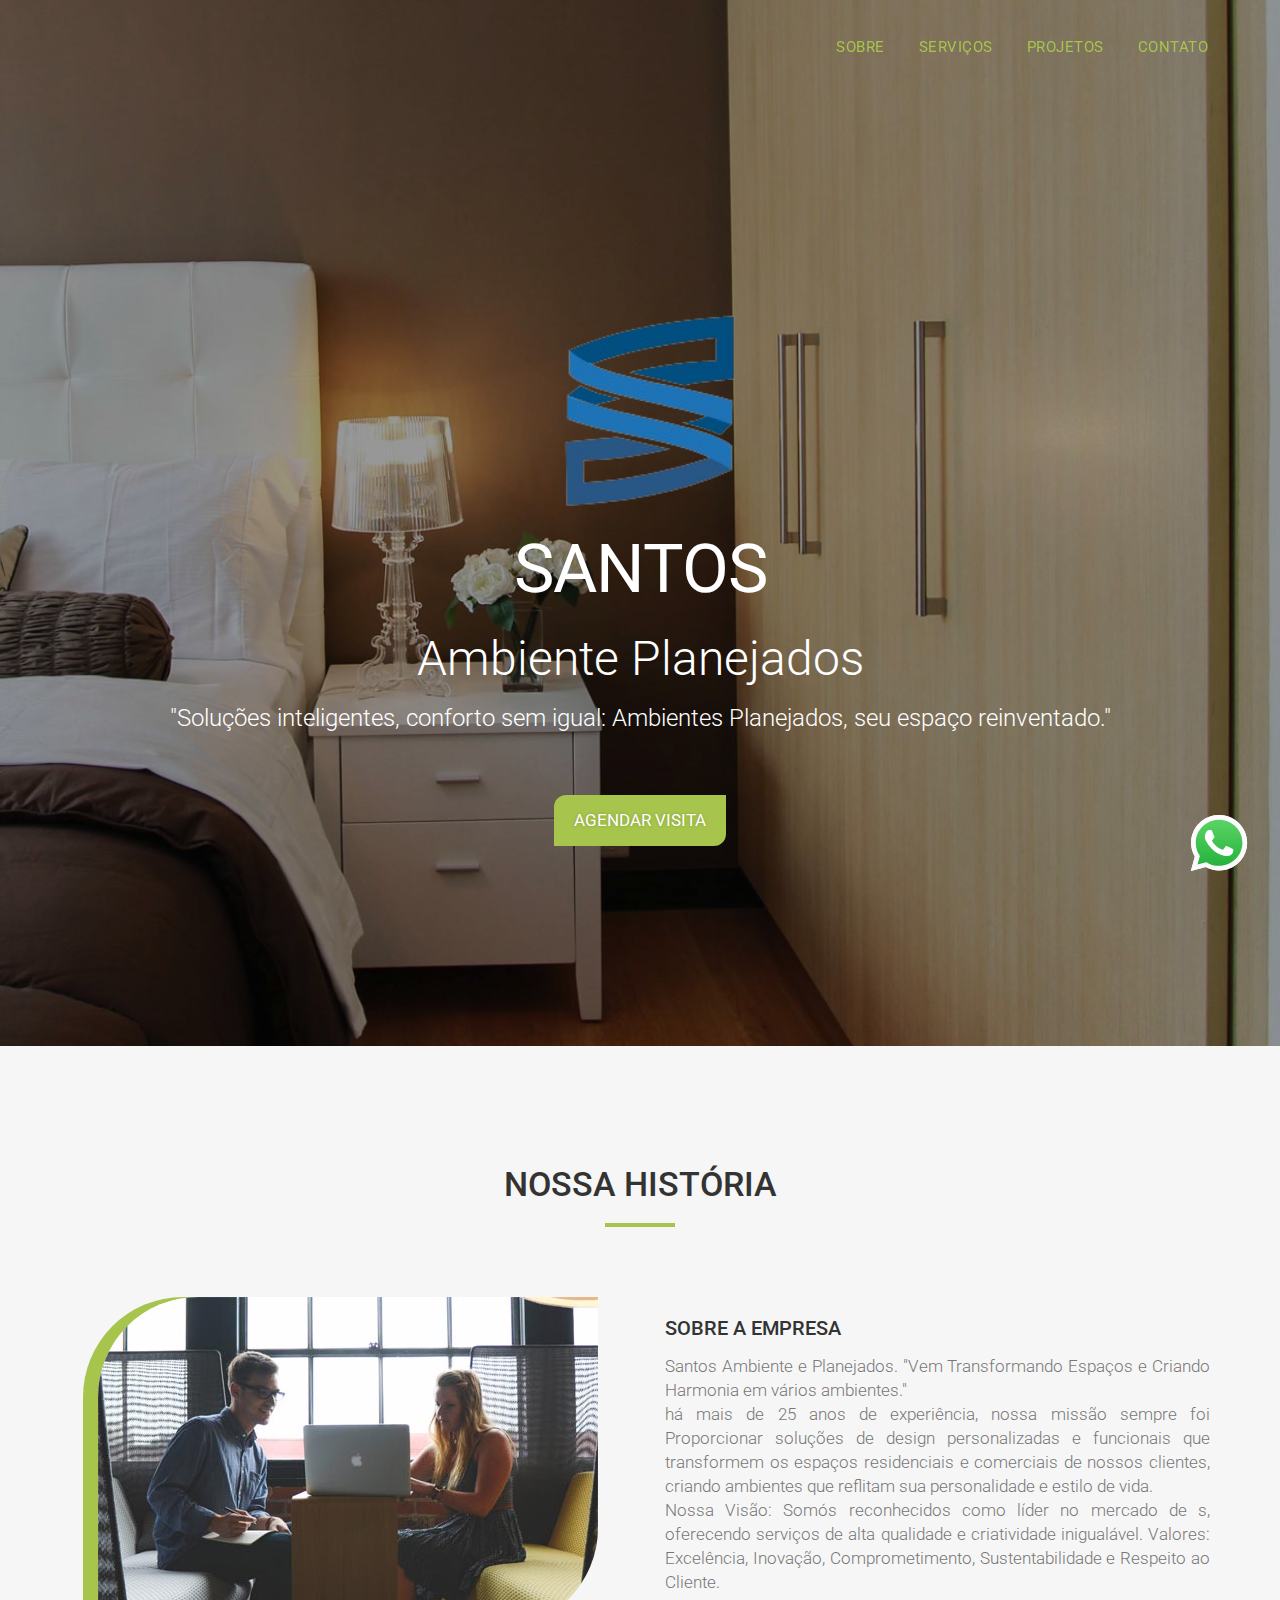
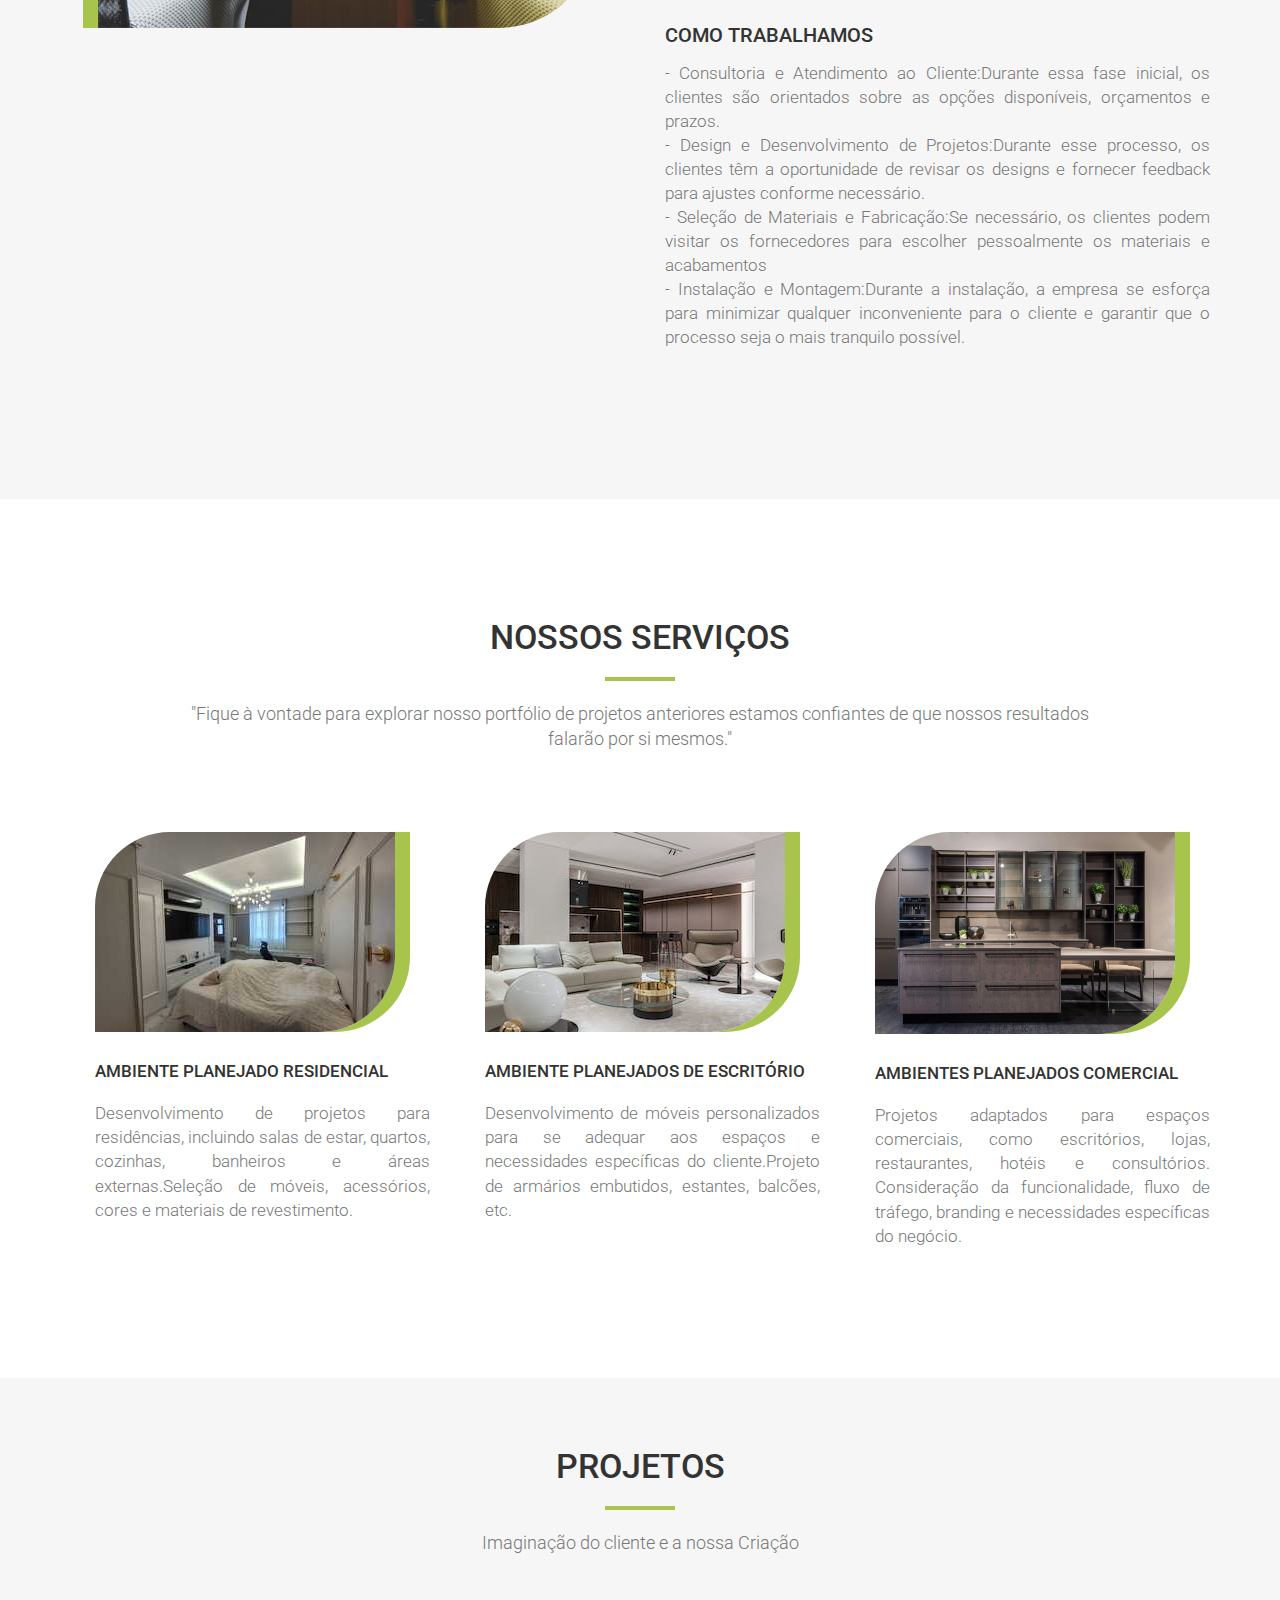
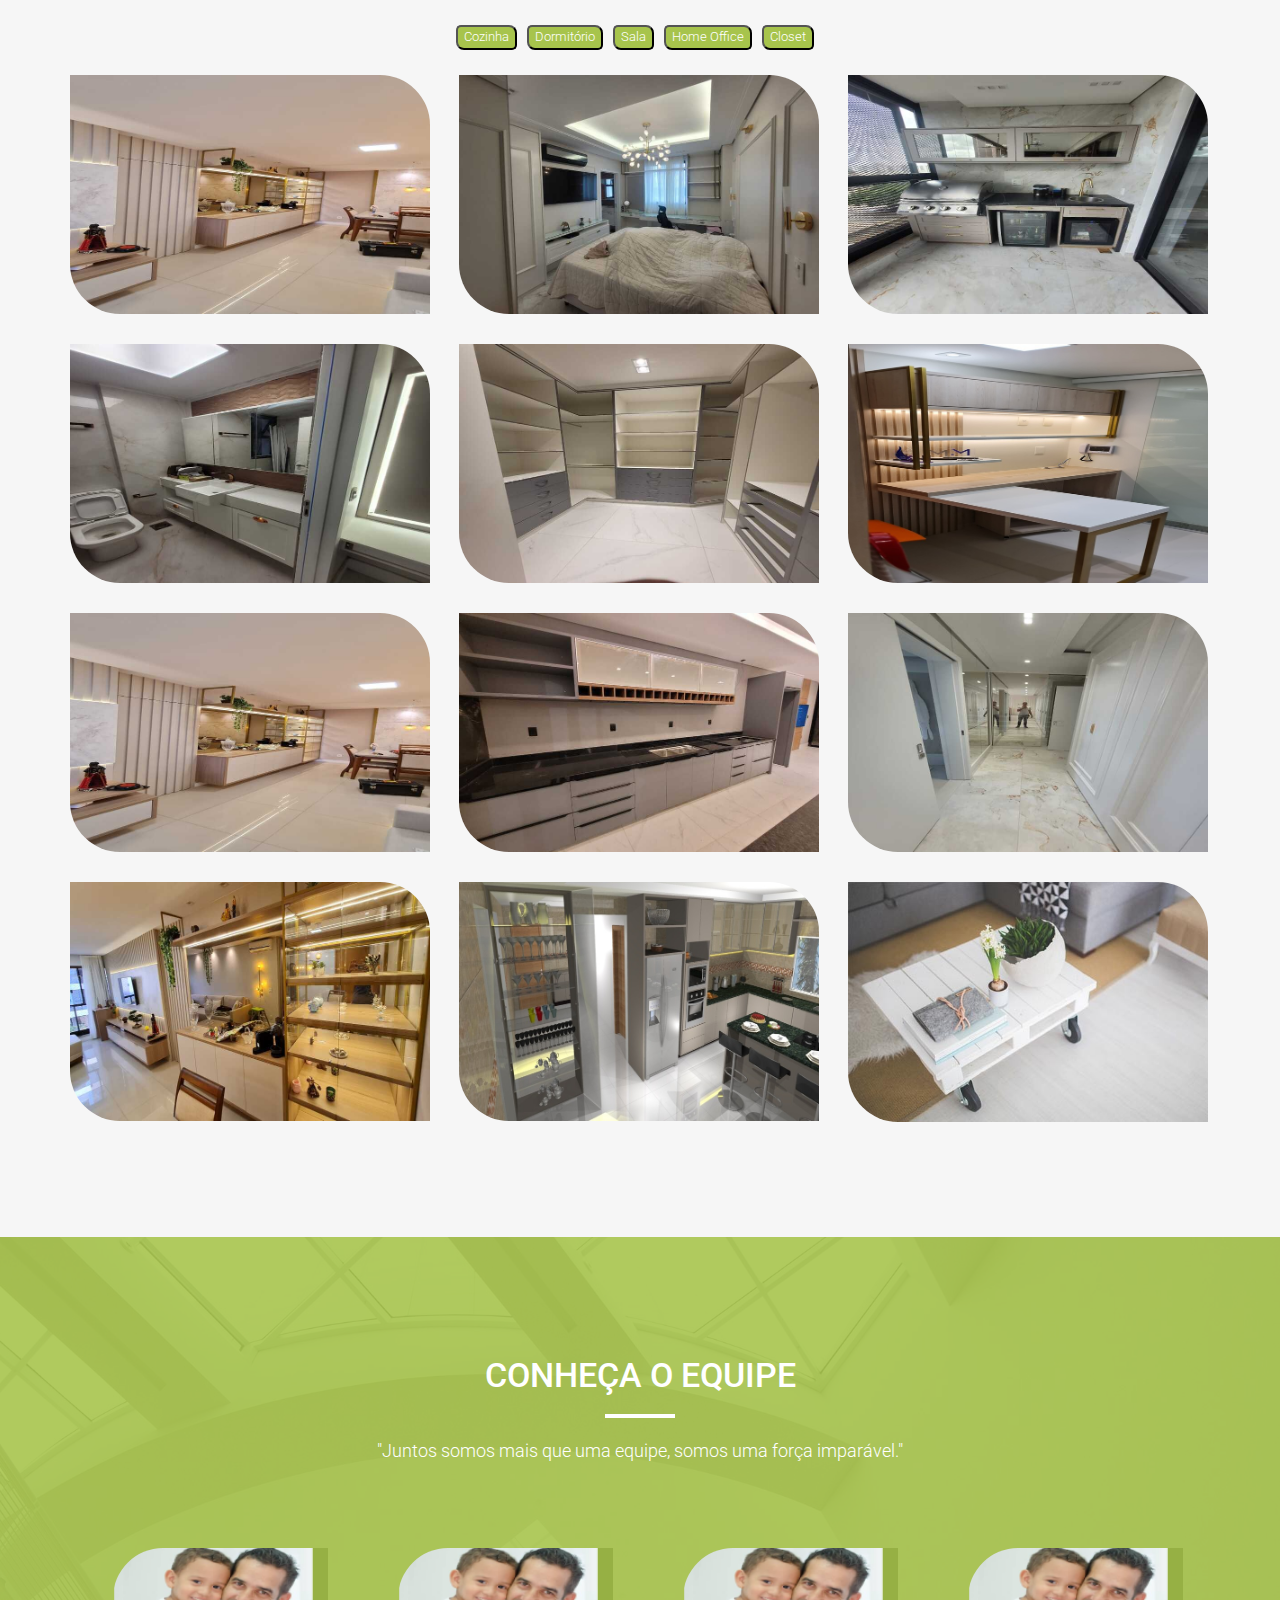
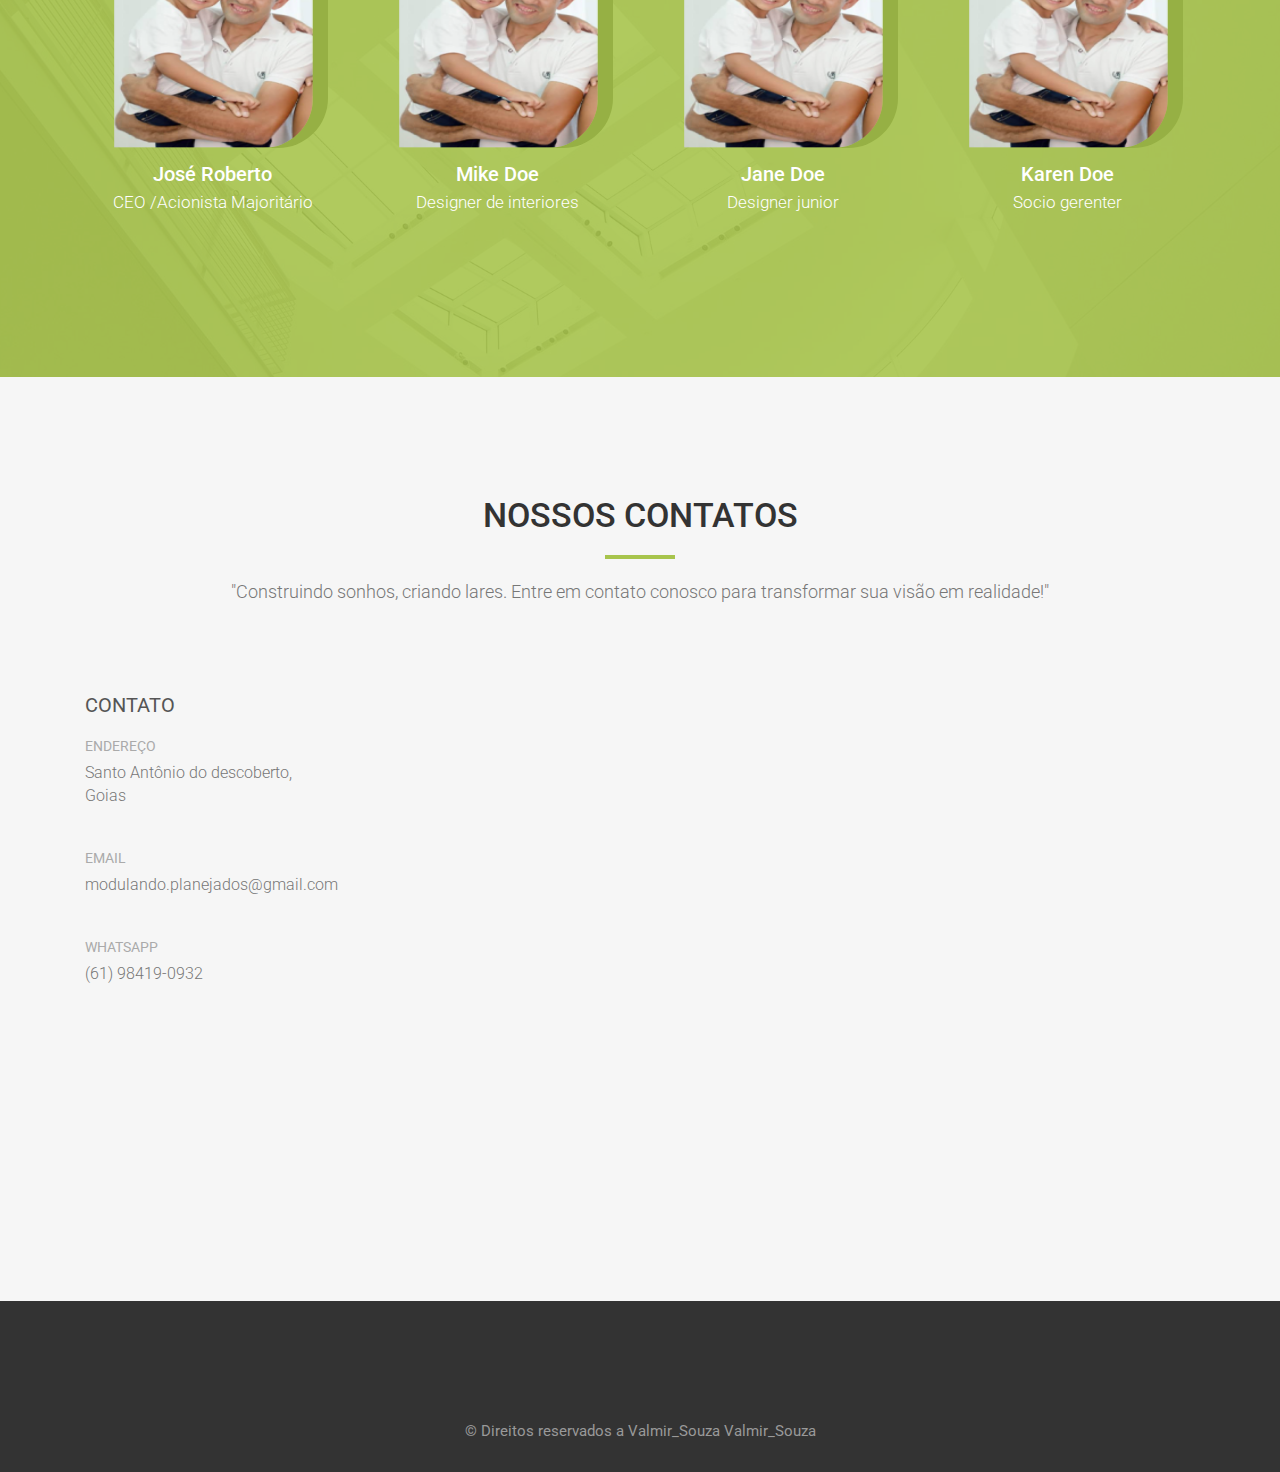
==== commit 8322cbaa: "update categoria" ====
--- a/index.html
+++ b/index.html
@@ -137,17 +137,20 @@
 </div>
 
 <div class="categories">
-<ul class="cat">
-<li>
-<ol class="type">
- <li><a href="#" data-filter=".cozinha" class="active">Cozinha</a></li>
- <li><a href="" data-filter=".sala" class="active">Sala</a></li>
- <li><a href="" data-filter=".dormitorio" class="active">Dormitório</a></li>
+ <button class="type" onclick="redirecionarParaOutraPagina()">Cozinha</button>
+ <button class="type" onclick="redirecionarParaOutraPagina()">Dormitório</button>
+ <button class="type" onclick="redirecionarParaOutraPagina()">Sala</button>
+ <button class="type" onclick="redirecionarParaOutraPagina()">Home Office</button>
+ <button class="type" onclick="redirecionarParaOutraPagina()">Closet</button>
+
+
+
+<!-- <li><a href="" data-filter=".dormitorio" class="active">Dormitório</a></li>
  <li><a href="" data-filter=".Homeoffice" class="active">Home Office</a></li>
  <li><a href="" data-filter=".closet" class="active">CLoset</a></li>
 </ol>
 </li>
-</ul>
+</ul>-->
 <div class="clearfix"></div>
 </div>
 <div class="row">
@@ -366,6 +369,40 @@
 <script type="text/javascript" src="js/jqBootstrapValidation.js"></script> 
 <script type="text/javascript" src="js/contact_me.js"></script> 
 <script type="text/javascript" src="js/main.js"></script>
+<script>
+// Função para redirecionar o usuário para outra página
+function redirecionarParaOutraPagina() {
+// Redireciona para a página desejada
+window.location.href = "cozinha.html";
+}
+
+// Função para redirecionar o usuário para outra página
+function redirecionarParaOutraPagina() {
+// Redireciona para a página desejada
+window.location.href = "dormitorio.html";
+}
+
+// Função para redirecionar o usuário para outra página
+function redirecionarParaOutraPagina() {
+// Redireciona para a página desejada
+window.location.href = "sala.html";
+}
+
+
+// Função para redirecionar o usuário para outra página
+function redirecionarParaOutraPagina() {
+// Redireciona para a página desejada
+window.location.href = "homeoffice.html";
+}
+
+
+// Função para redirecionar o usuário para outra página
+function redirecionarParaOutraPagina() {
+// Redireciona para a página desejada
+window.location.href = "cozinha.html";
+}
+</script>
+
 <!-- button whatsapp-->
 
 <a href="https://wa.me/5561984190932?text=Ola!%20no%20que%20podemos%20ajudar." class="btn-whatsapp" target="_blank">
--- a/css/style.css
+++ b/css/style.css
@@ -327,40 +327,36 @@
 }
 
 .categories {
-padding-bottom: 40px;
+padding-bottom: 10px;
 text-align: center;
-}
-
-ul.cat li {
-display: inline-block;
-}
-
-ol.type li {
-display: inline-block;
-margin-left: 20px;
-}
-
-ol.type li a {
-color: #a7c44c;
-font-weight: 400;
-font-size: 15px;
-padding: 10px 20px;
-border: 2px solid #a7c44c;
-border-radius: 10px 0 10px 0;
-text-transform: uppercase;
-letter-spacing: 0.5px;
-}
-
-ol.type li a.active {
+font-size: 13px;
+display:flex;
+justify-content:center;
+
+
+}
+
+/*responsive layout - makes a one column layout instead of a two-column layout */
+
+
+.type {
+ border-radius: 5px 8px;
 background: #a7c44c;
 color: #fff;
-}
-
-ol.type li a:hover {
-background: #a7c44c;
-color: #fff;
-}
-
+margin-right:10px;
+margin-top:0;
+
+
+
+}
+
+@media (max-width: 468px) {
+    .type {
+    display: flex;
+    
+    }
+    }
+    
 .isotope-item {
 z-index: 2
 }
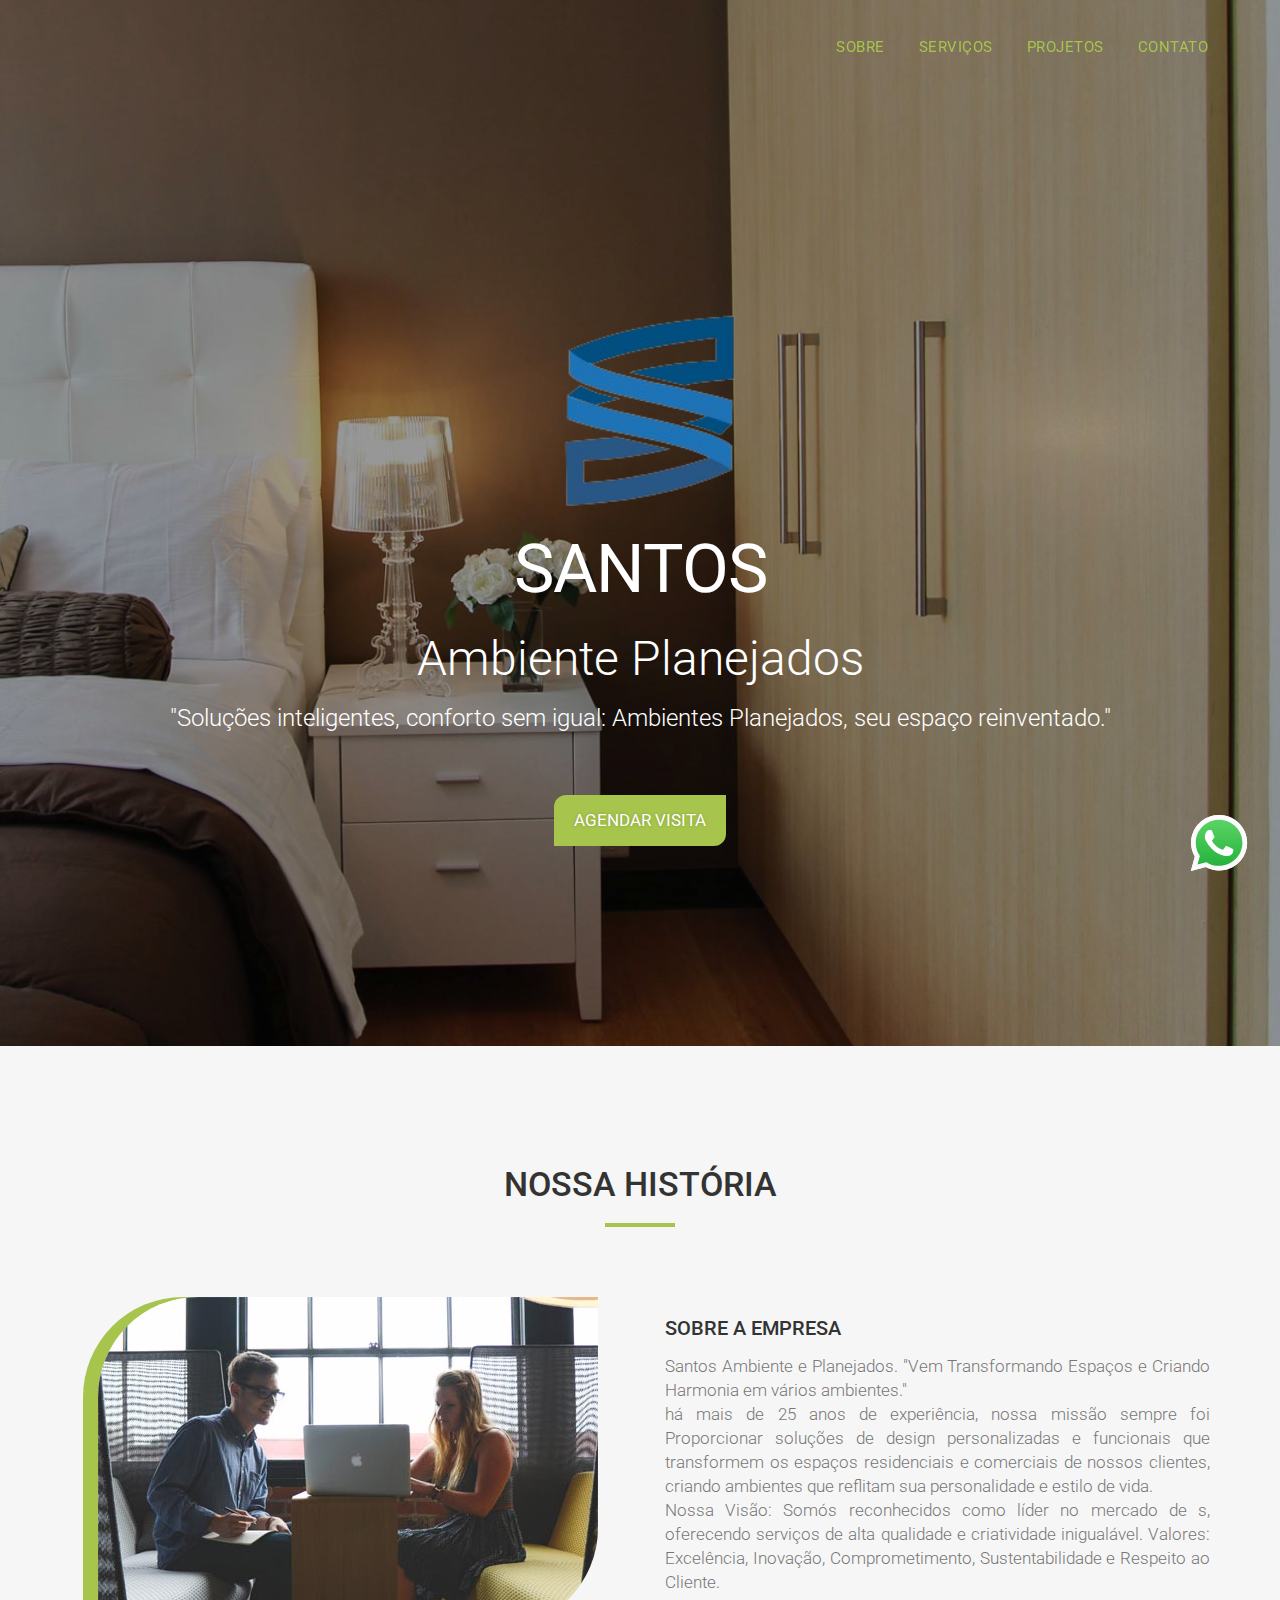
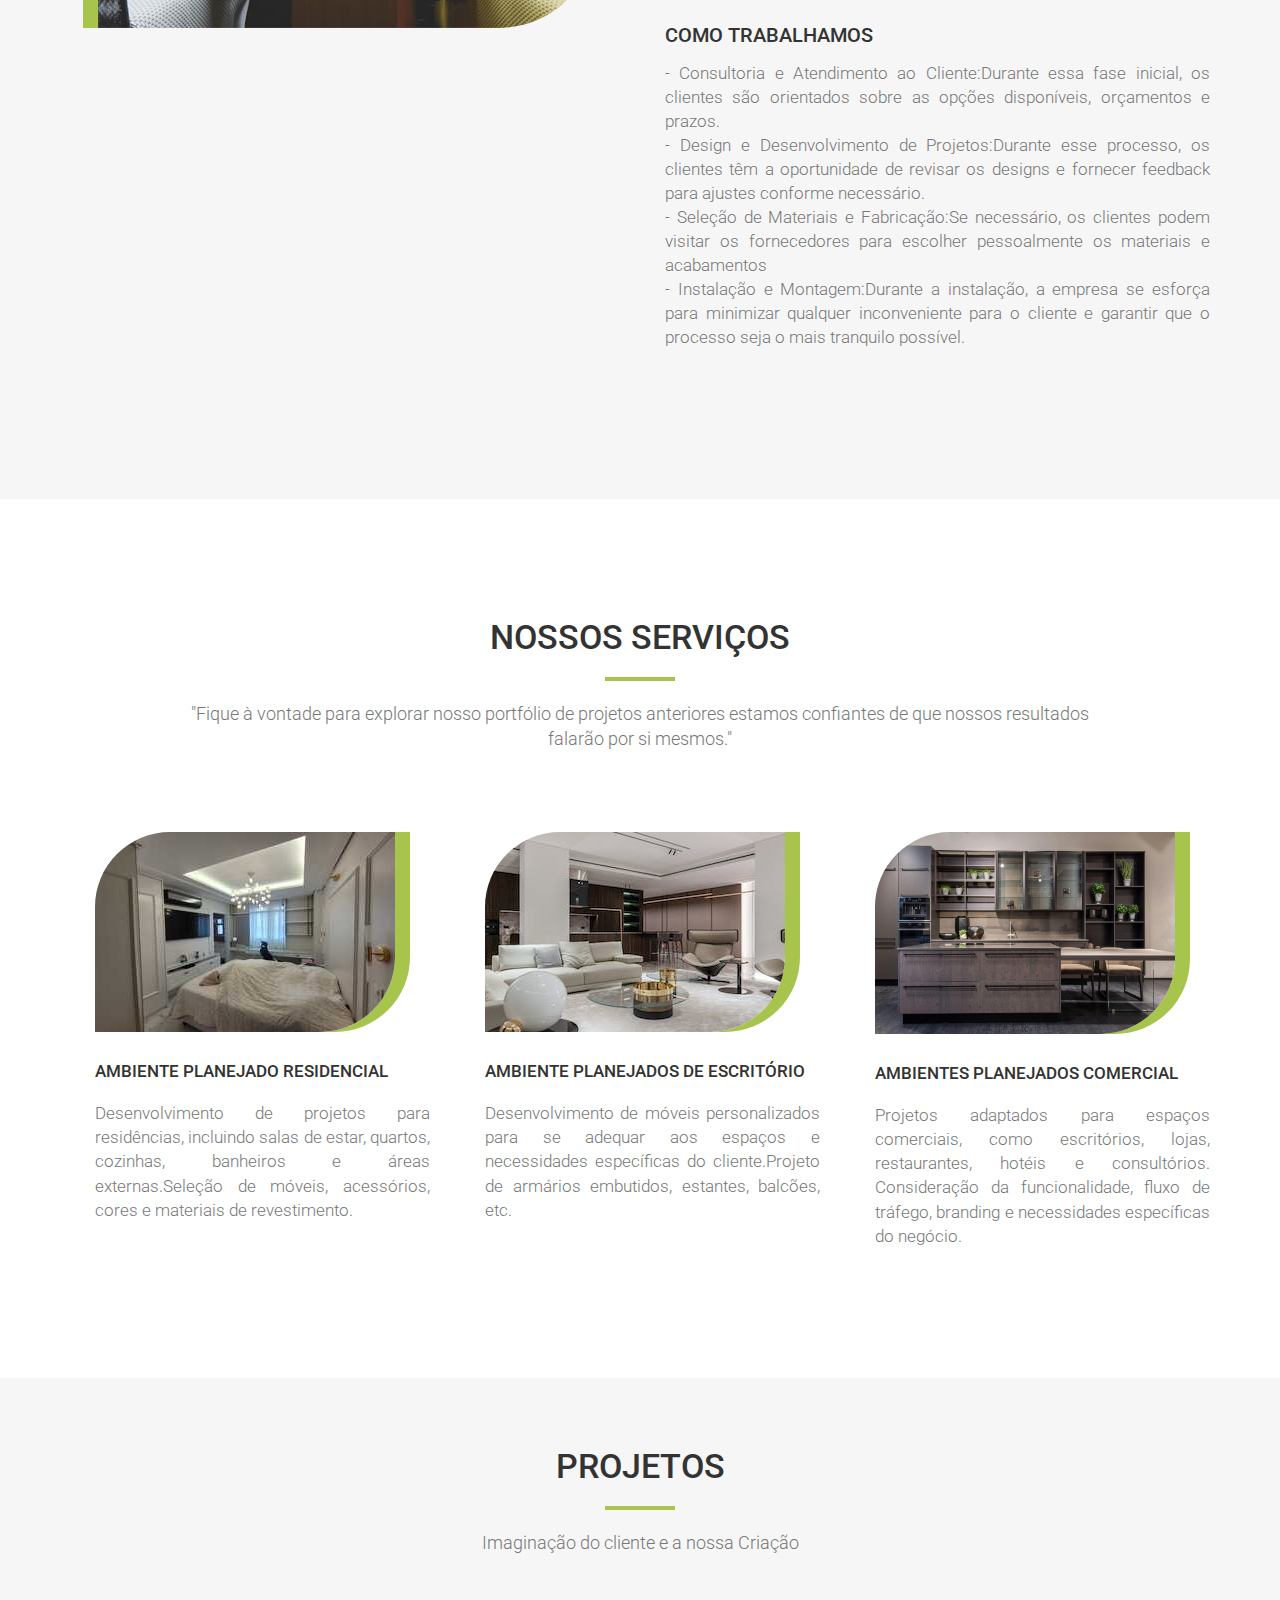
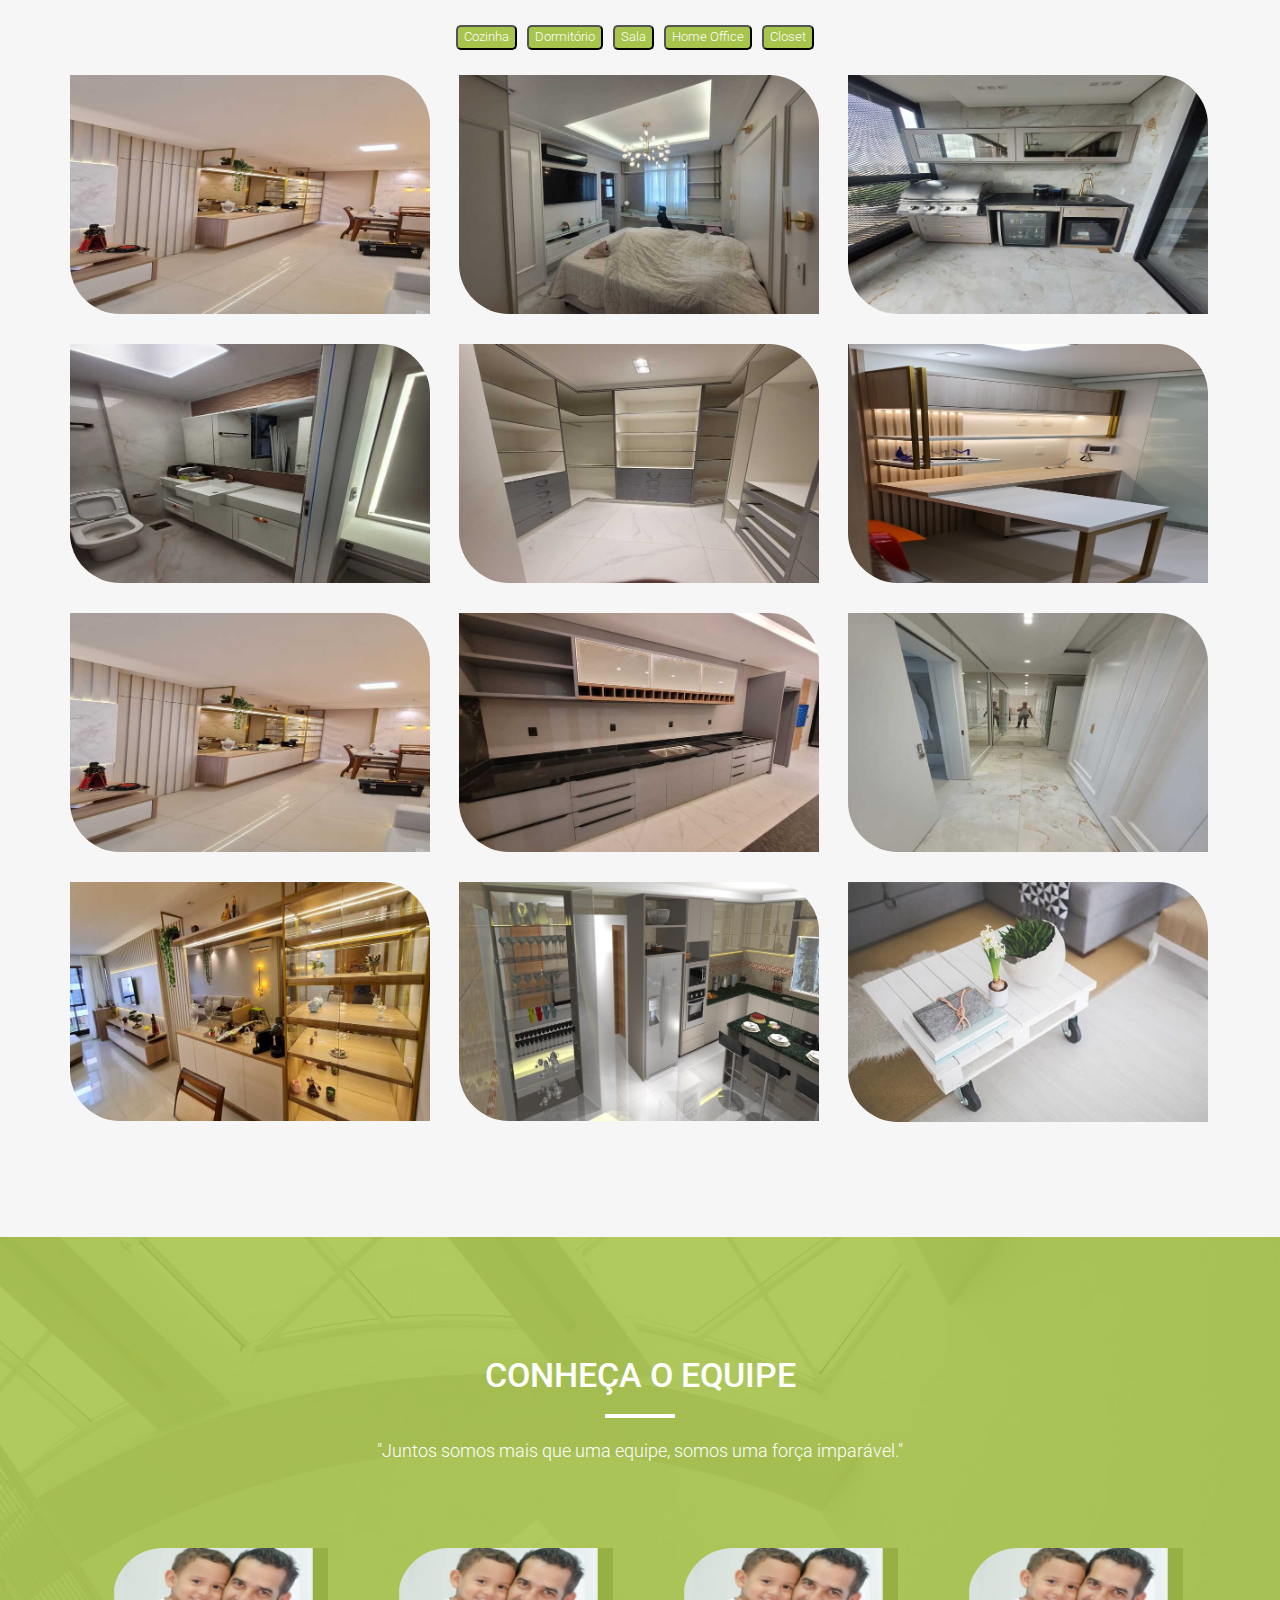
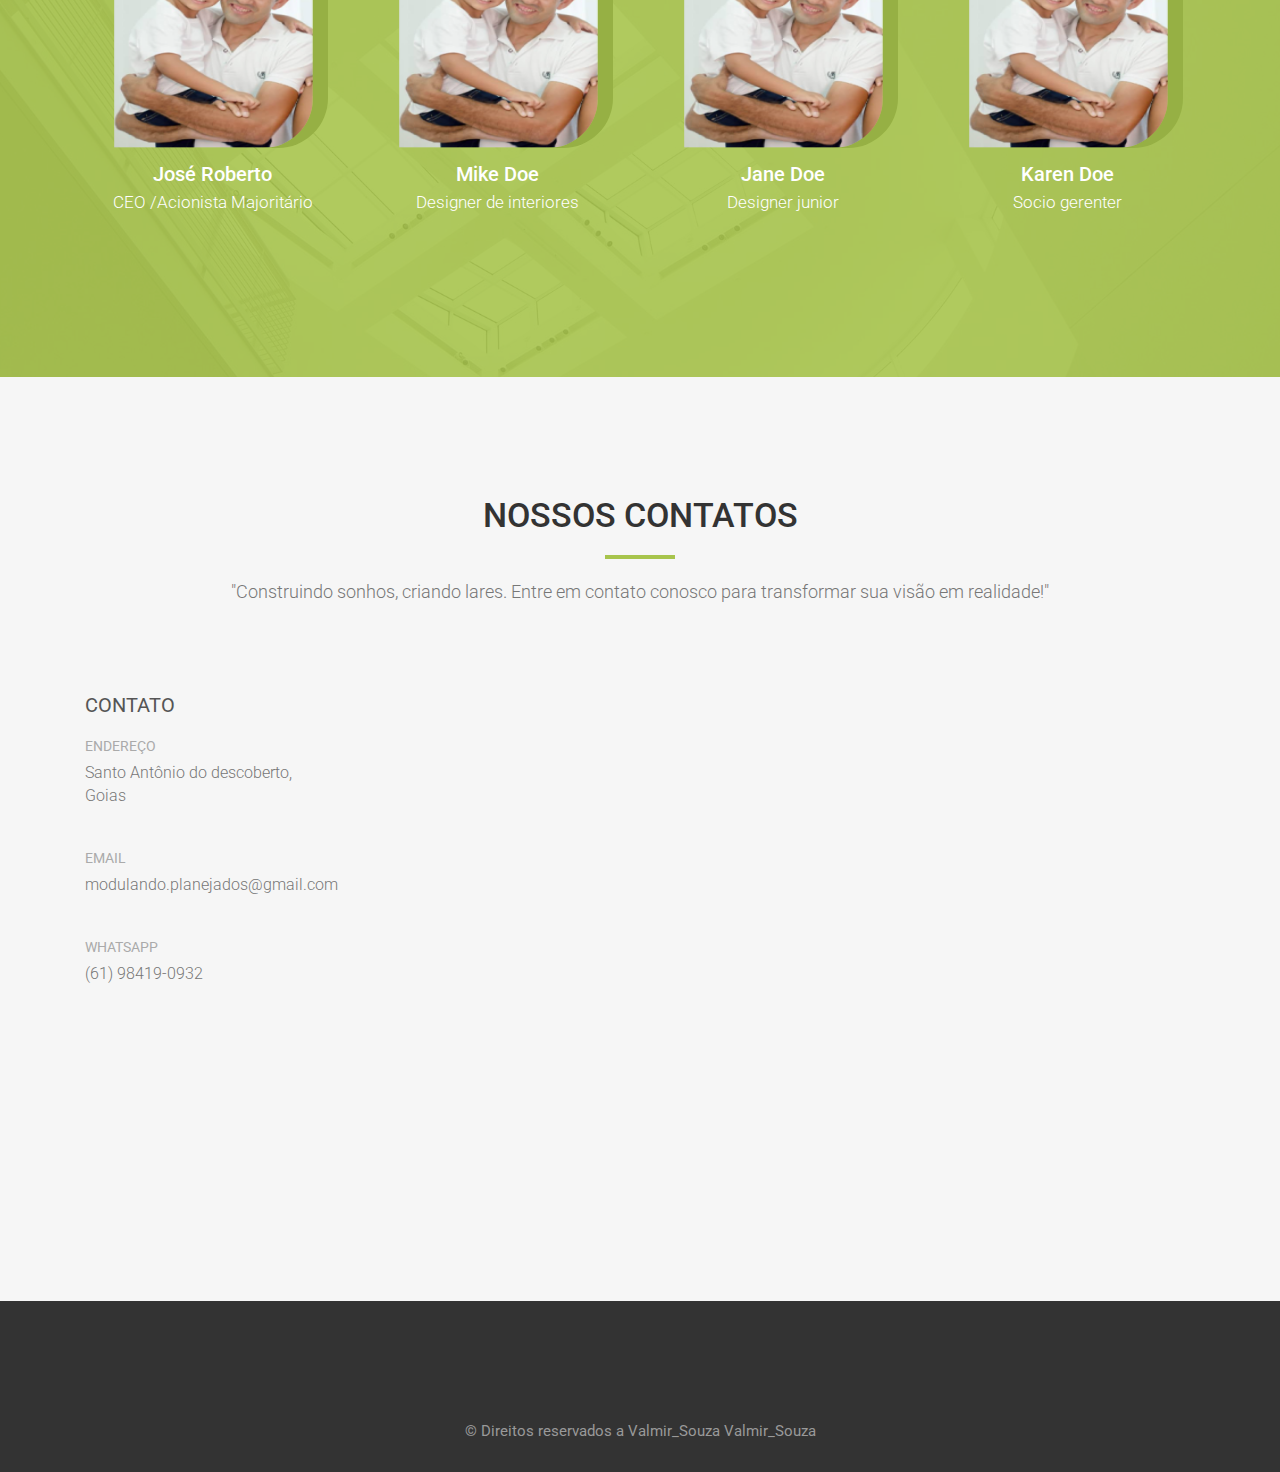
==== commit b688dbe5: "update page" ====
--- a/index.html
+++ b/index.html
@@ -137,11 +137,11 @@
 </div>
 
 <div class="categories">
- <button class="type" onclick="redirecionarParaOutraPagina()">Cozinha</button>
- <button class="type" onclick="redirecionarParaOutraPagina()">Dormitório</button>
- <button class="type" onclick="redirecionarParaOutraPagina()">Sala</button>
- <button class="type" onclick="redirecionarParaOutraPagina()">Home Office</button>
- <button class="type" onclick="redirecionarParaOutraPagina()">Closet</button>
+ <button class="type" onclick="redirecionarParaOutraPagina1()">Cozinha</button>
+ <button class="type" onclick="redirecionarParaOutraPagina2()">Dormitório</button>
+ <button class="type" onclick="redirecionarParaOutraPagina3()">Sala</button>
+ <button class="type" onclick="redirecionarParaOutraPagina4()">Home Office</button>
+ <button class="type" onclick="redirecionarParaOutraPagina5()">Closet</button>
 
 
 
@@ -371,35 +371,35 @@
 <script type="text/javascript" src="js/main.js"></script>
 <script>
 // Função para redirecionar o usuário para outra página
-function redirecionarParaOutraPagina() {
+function redirecionarParaOutraPagina1() {
 // Redireciona para a página desejada
 window.location.href = "cozinha.html";
 }
 
 // Função para redirecionar o usuário para outra página
-function redirecionarParaOutraPagina() {
+function redirecionarParaOutraPagina2() {
 // Redireciona para a página desejada
 window.location.href = "dormitorio.html";
 }
 
 // Função para redirecionar o usuário para outra página
-function redirecionarParaOutraPagina() {
+function redirecionarParaOutraPagina3() {
 // Redireciona para a página desejada
 window.location.href = "sala.html";
 }
 
 
 // Função para redirecionar o usuário para outra página
-function redirecionarParaOutraPagina() {
+function redirecionarParaOutraPagina4() {
 // Redireciona para a página desejada
 window.location.href = "homeoffice.html";
 }
 
 
 // Função para redirecionar o usuário para outra página
-function redirecionarParaOutraPagina() {
+function redirecionarParaOutraPagina5() {
 // Redireciona para a página desejada
-window.location.href = "cozinha.html";
+window.location.href = "closet.html";
 }
 </script>
 
--- a/css/style.css
+++ b/css/style.css
@@ -340,7 +340,7 @@
 
 
 .type {
- border-radius: 5px 8px;
+ border-radius: 5px;
 background: #a7c44c;
 color: #fff;
 margin-right:10px;
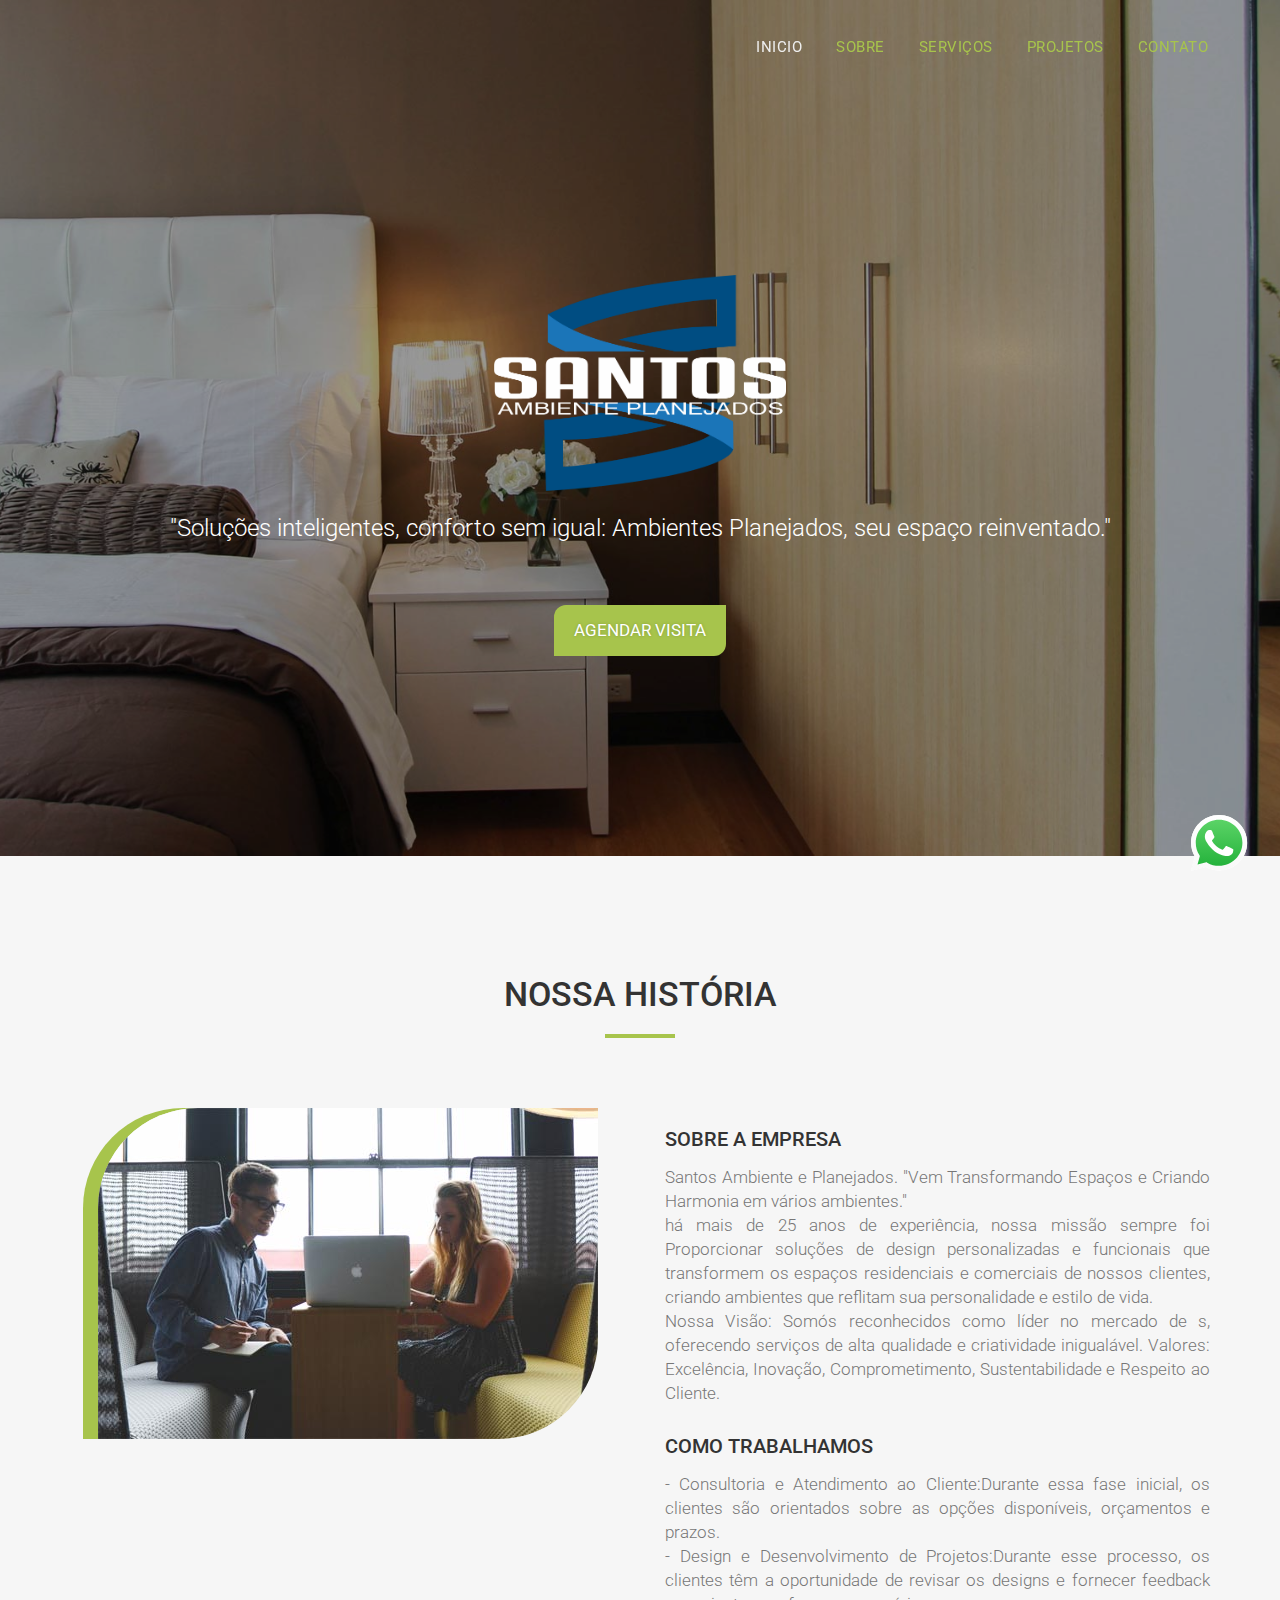
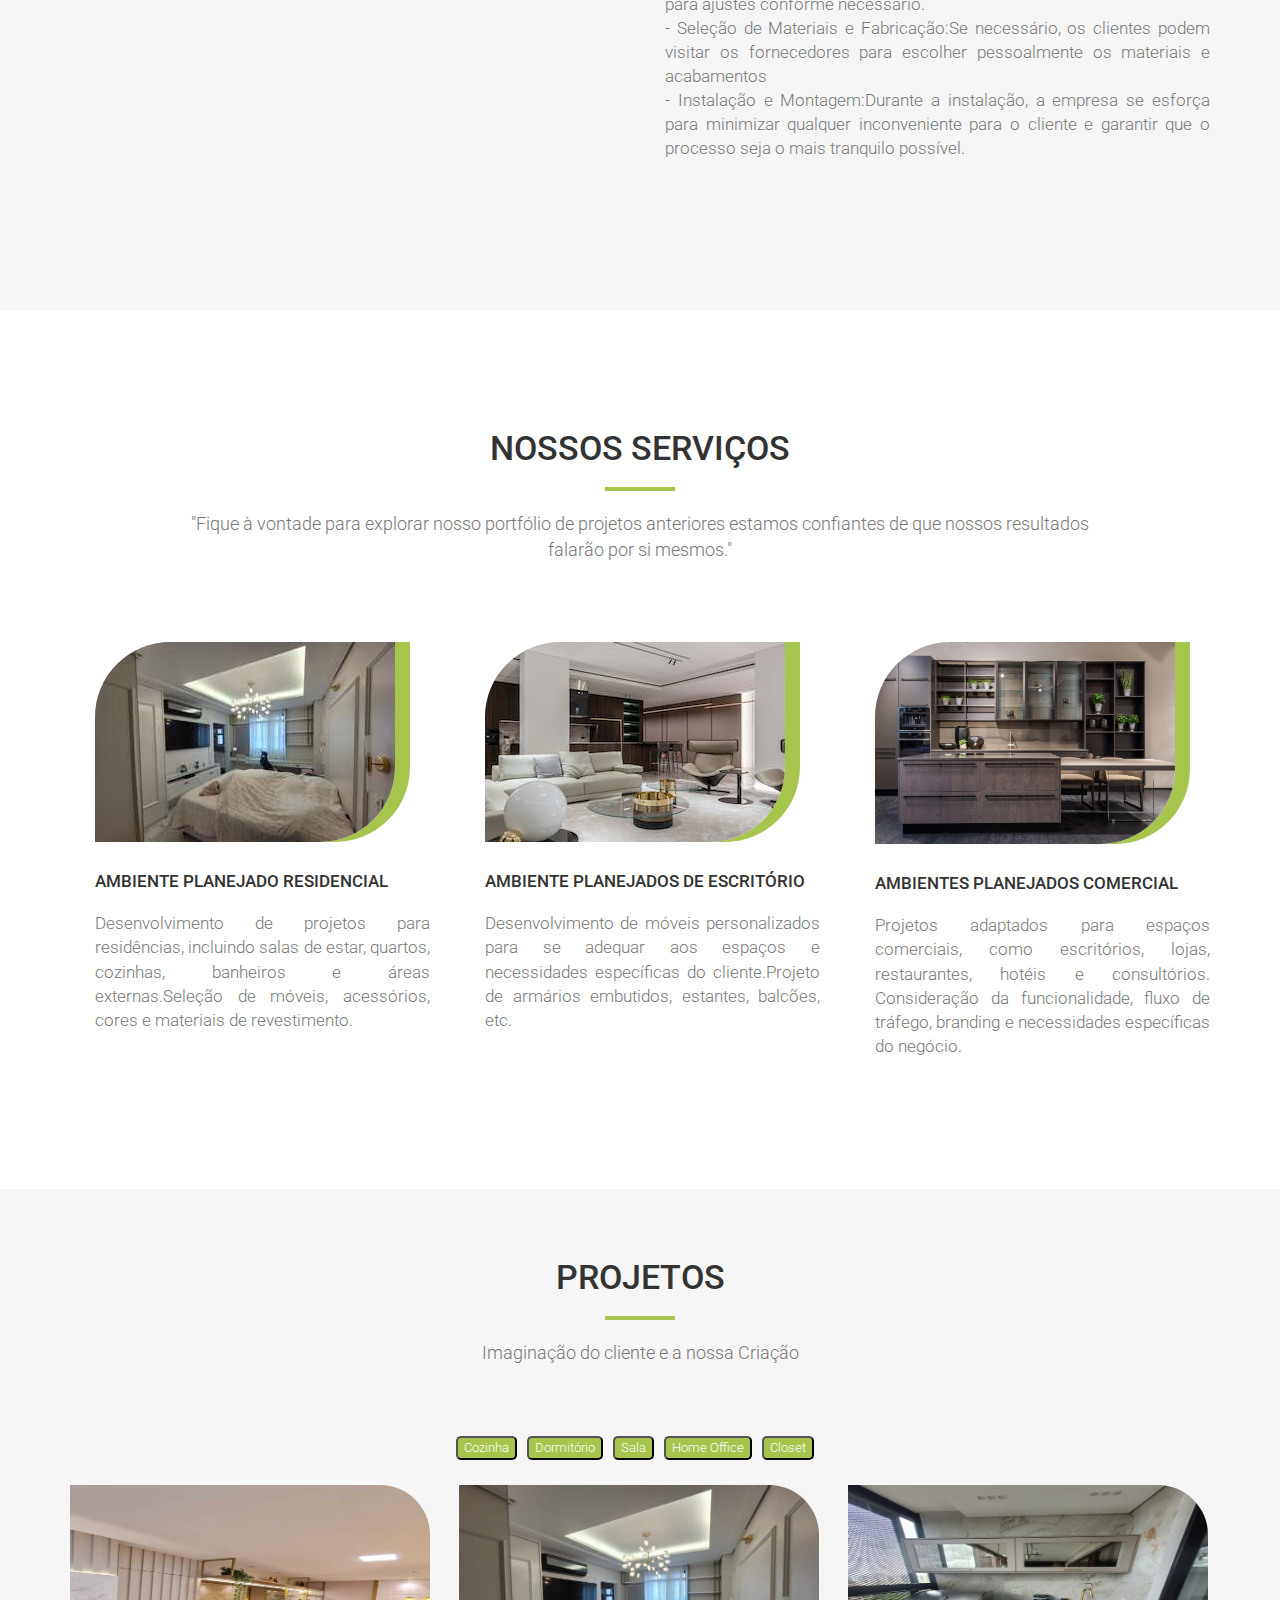
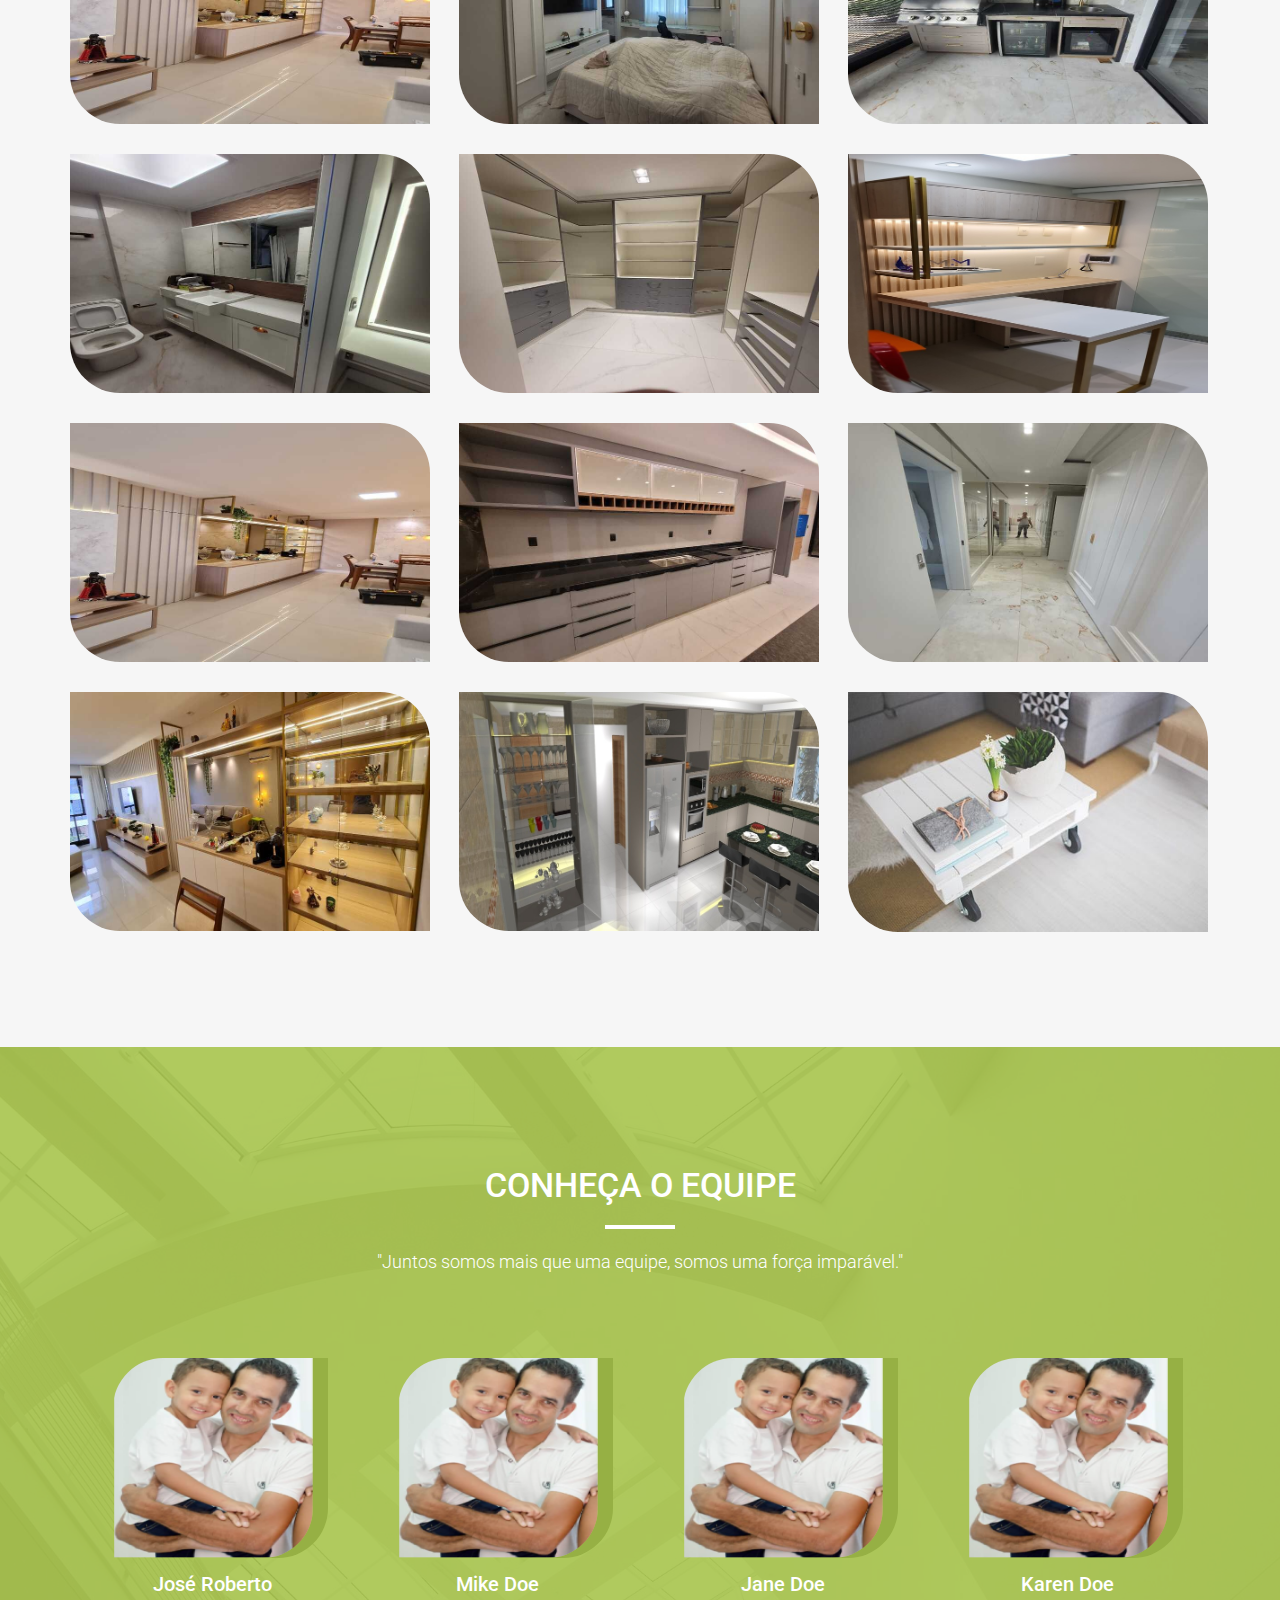
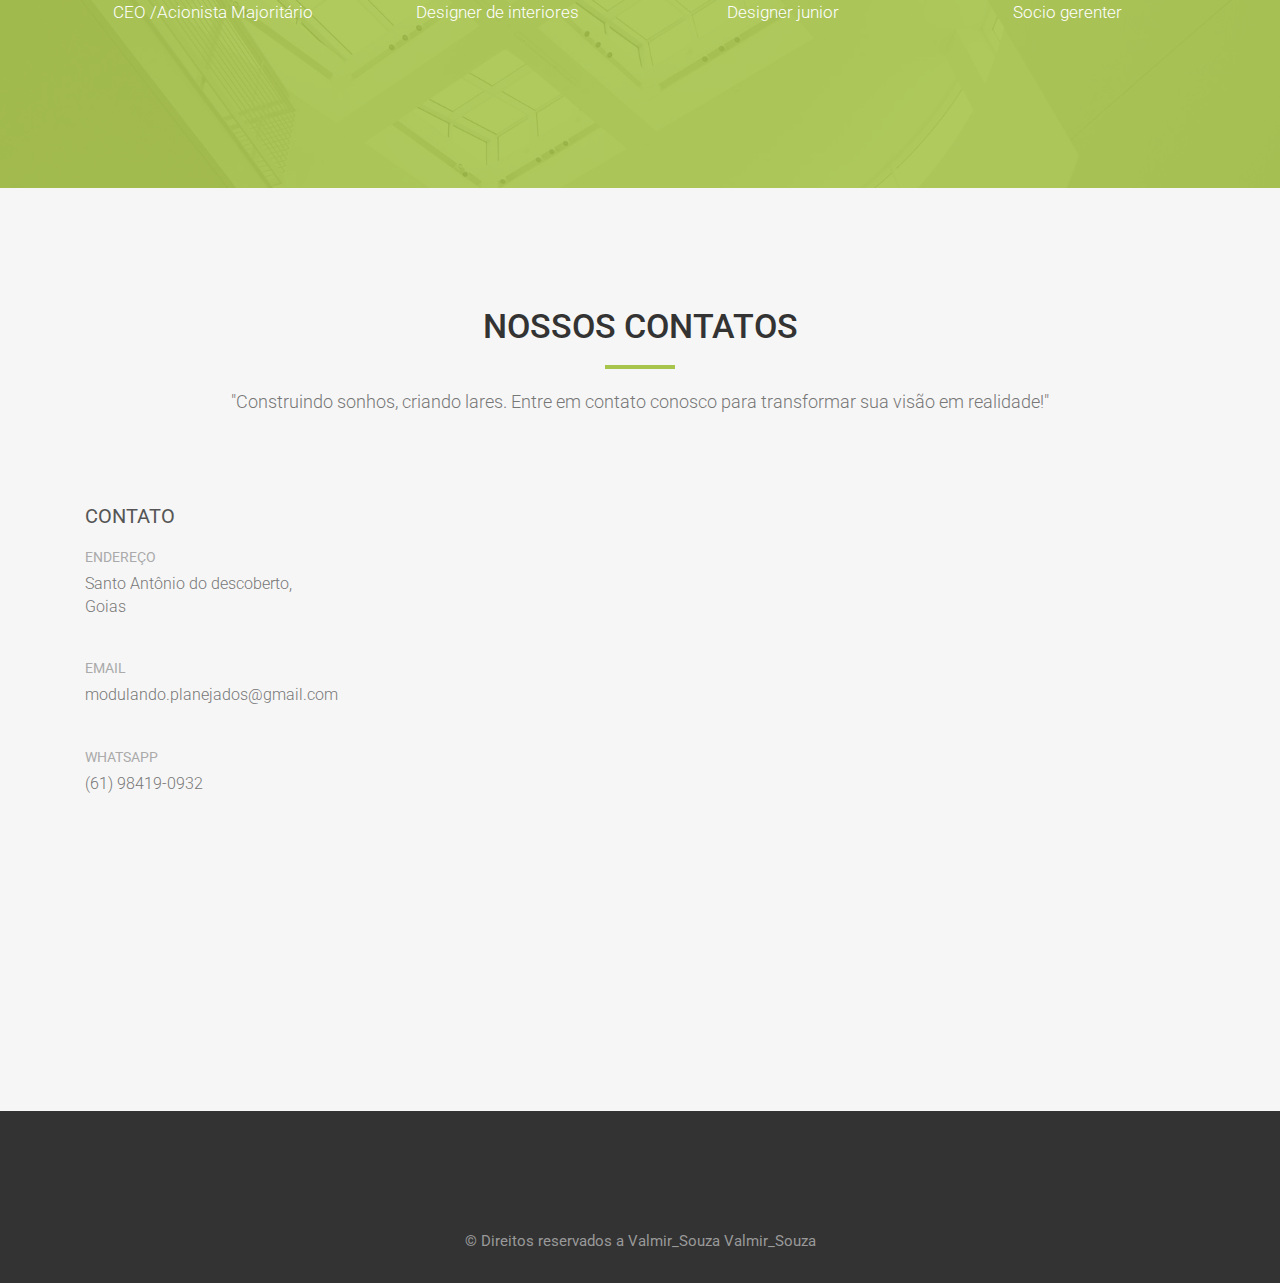
==== commit 4092bcf8: "update pagines" ====
--- a/index.html
+++ b/index.html
@@ -44,6 +44,8 @@
 <div class="collapse navbar-collapse" id="bs-example-navbar-collapse-1">
 
 <ul class="nav navbar-nav navbar-right">
+
+<li><a href="#header" class="page-scroll">Inicio</a></li>
 <li><a href="#about" class="page-scroll">Sobre</a></li>
 <li><a href="#services" class="page-scroll">Serviços</a></li>
 <li><a href="#portfolio" class="page-scroll">Projetos</a></li>
@@ -62,9 +64,9 @@
 <div class="container">
 <div class="row">
 <div class="intro-text">
-<a  href="#page-top"><img class="logo" src="./img/cp.png" alt="cp"></a>
-<h1 class="texto">SANTOS</h1>
-<h3 class="texto1">Ambiente Planejados</h3>            
+<a  href="#page-top"><img class="logo" src="./img/LGZE.png" alt="cp"></a>
+<h1 class="texto"></h1>
+<h3 class="texto1"></h3>            
 <p >"Soluções inteligentes, conforto sem igual: Ambientes Planejados, seu espaço reinventado."</p>
 <a href="https://wa.me/5561984190932?text=Ola!%20no%20que%20podemos%20ajudar." class="btn btn-custom btn-lg page-scroll"target ="_blank">Agendar visita</a>
 </div>
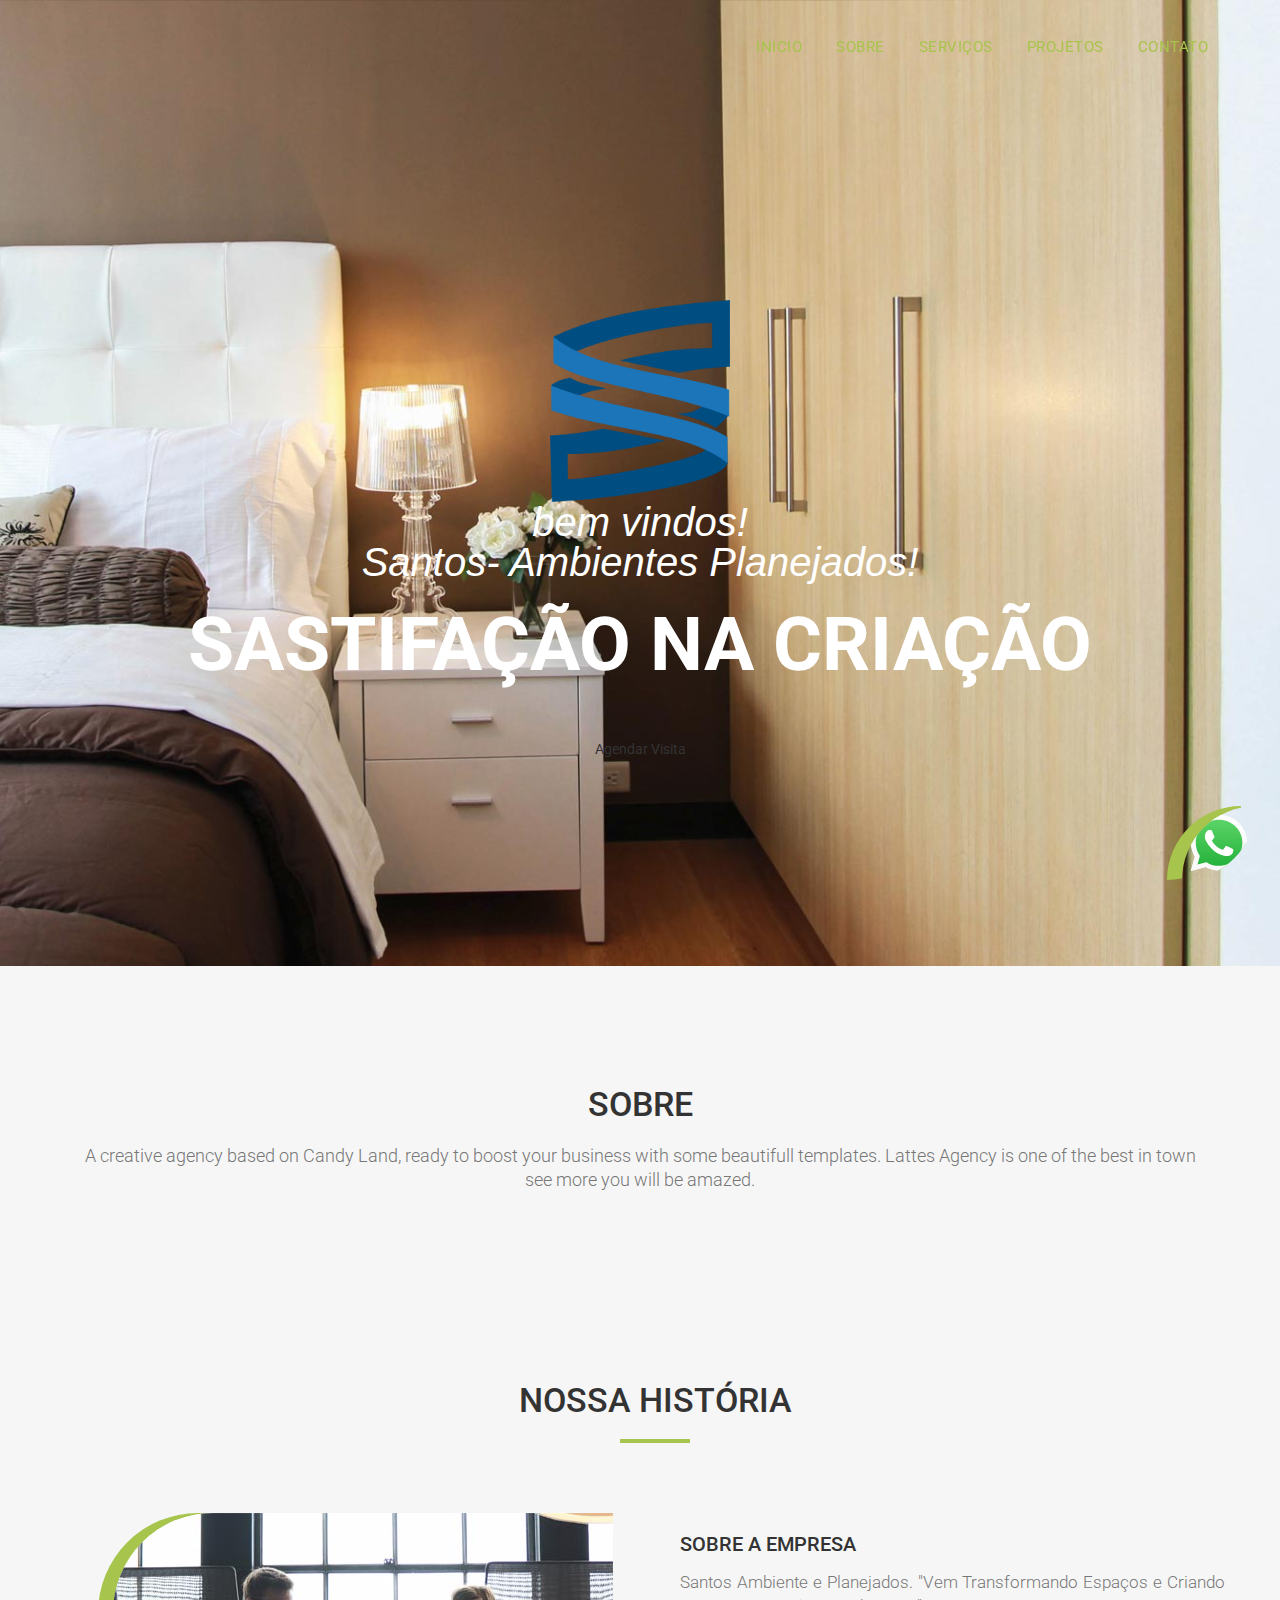
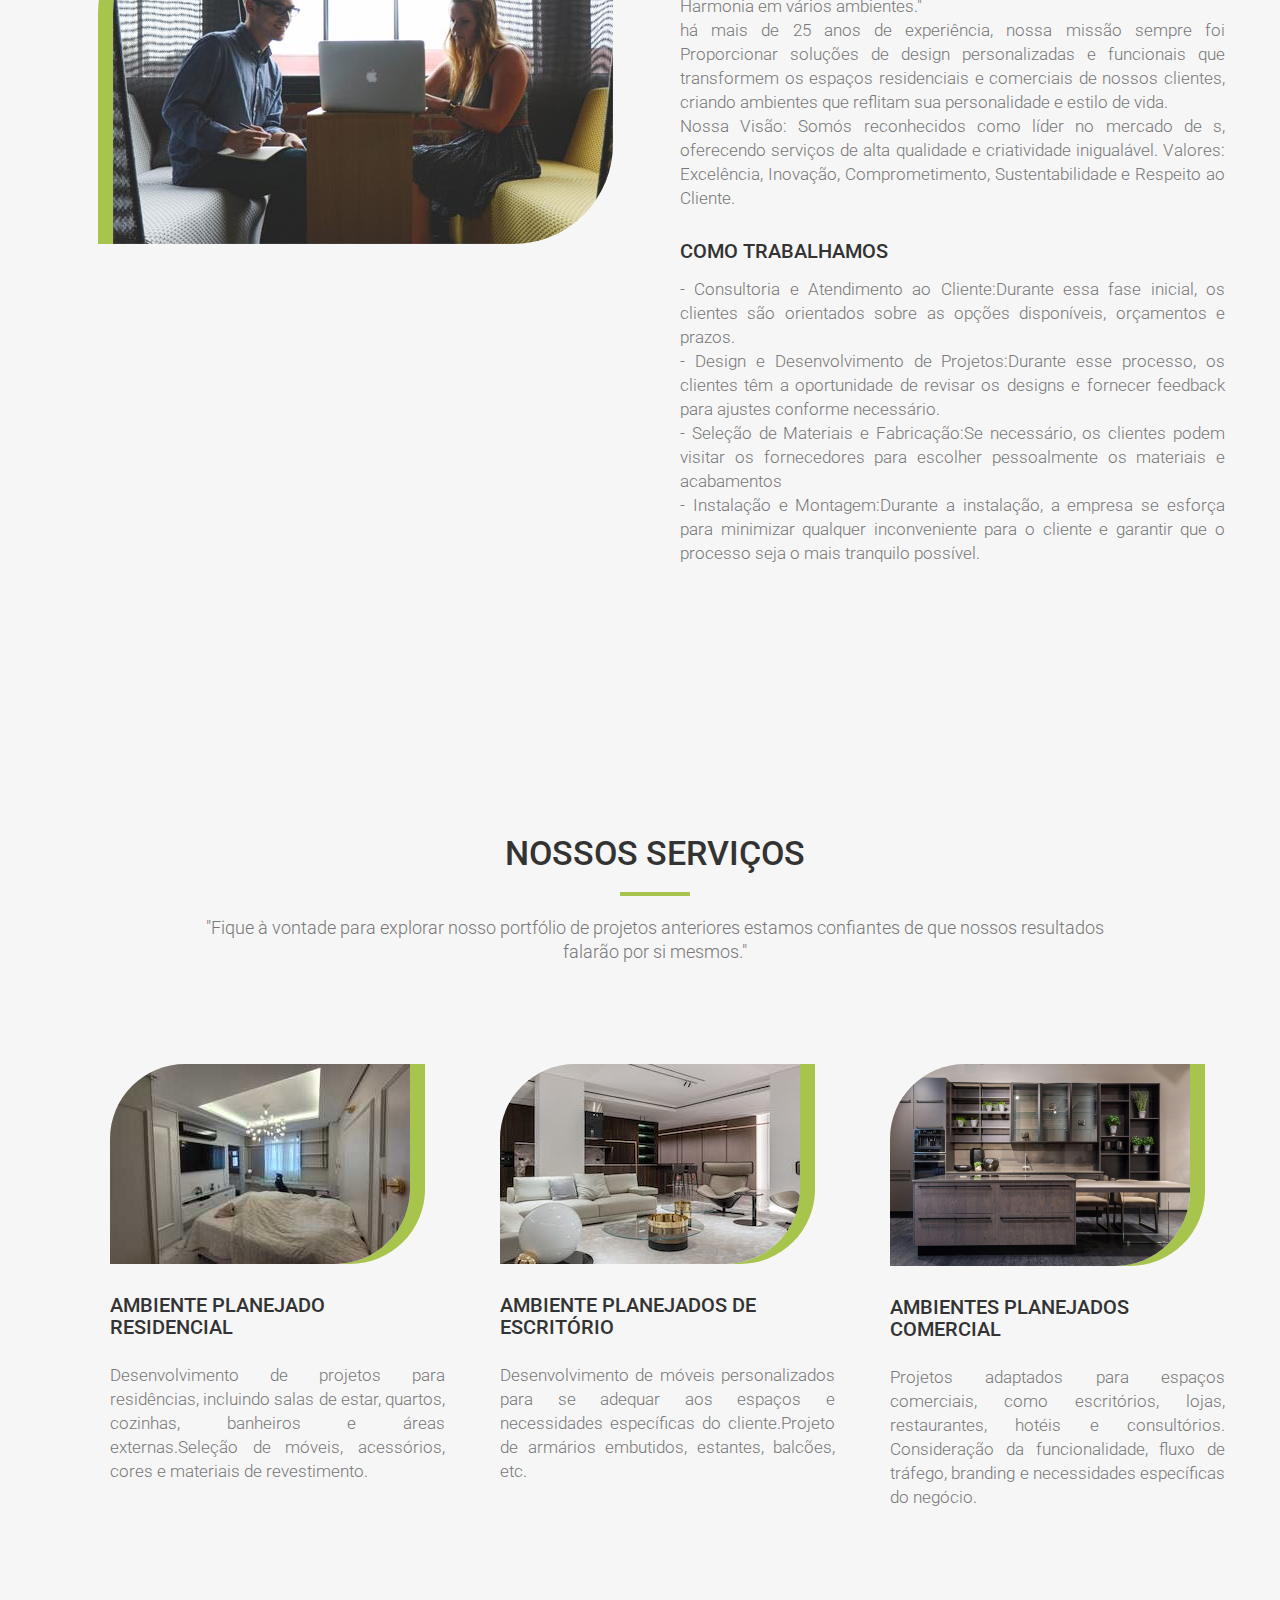
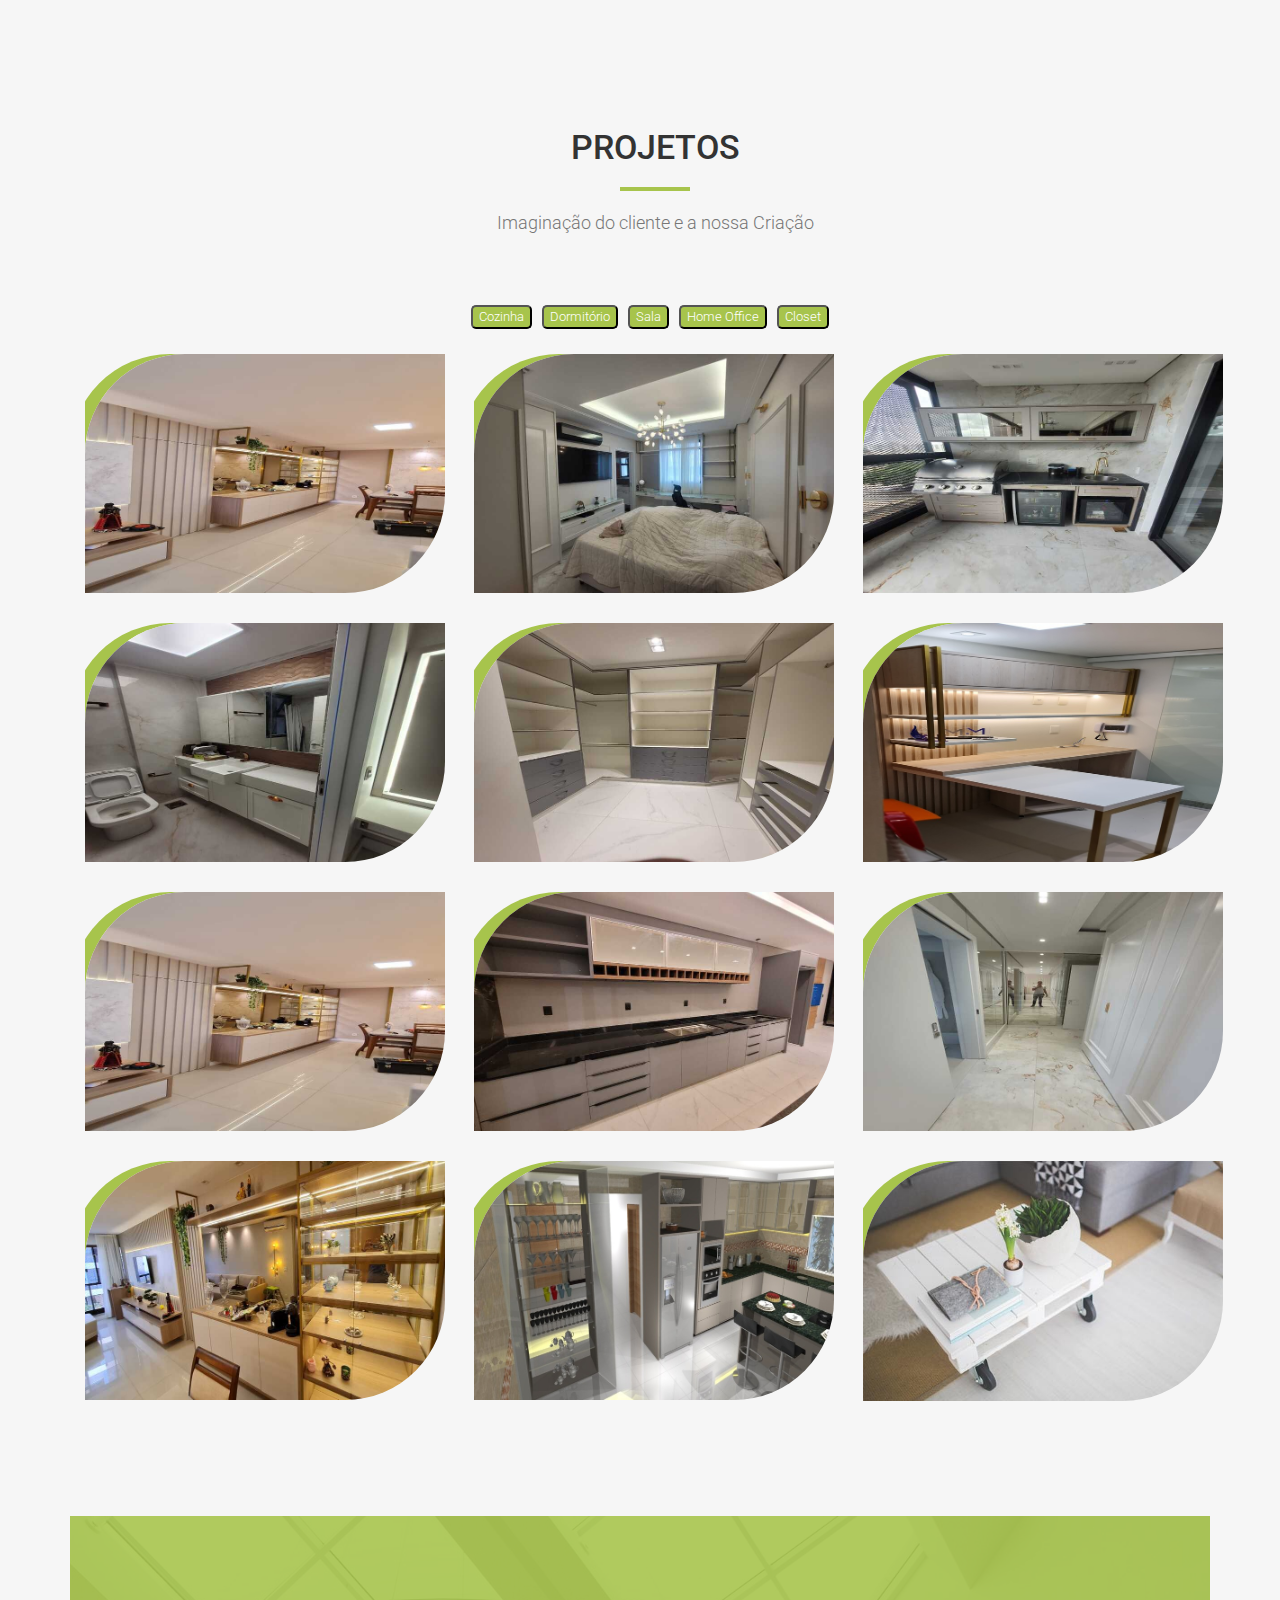
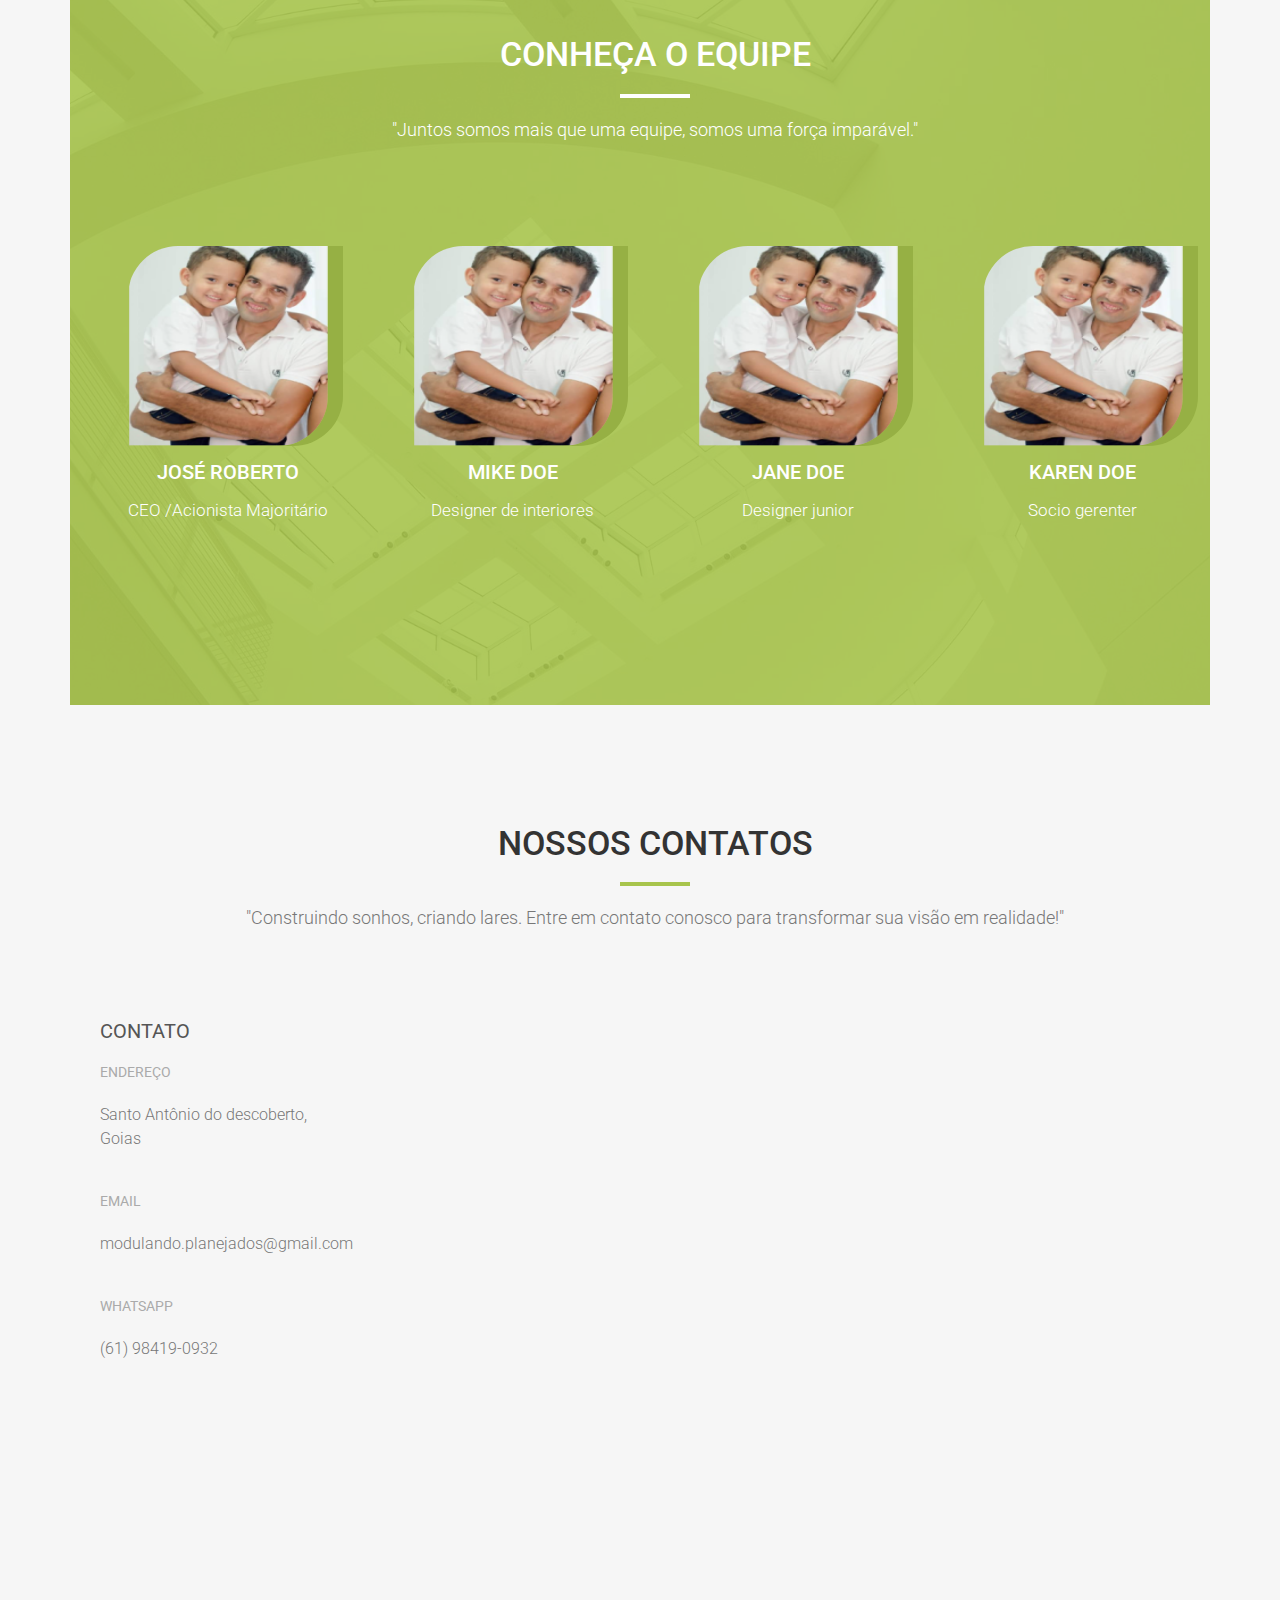
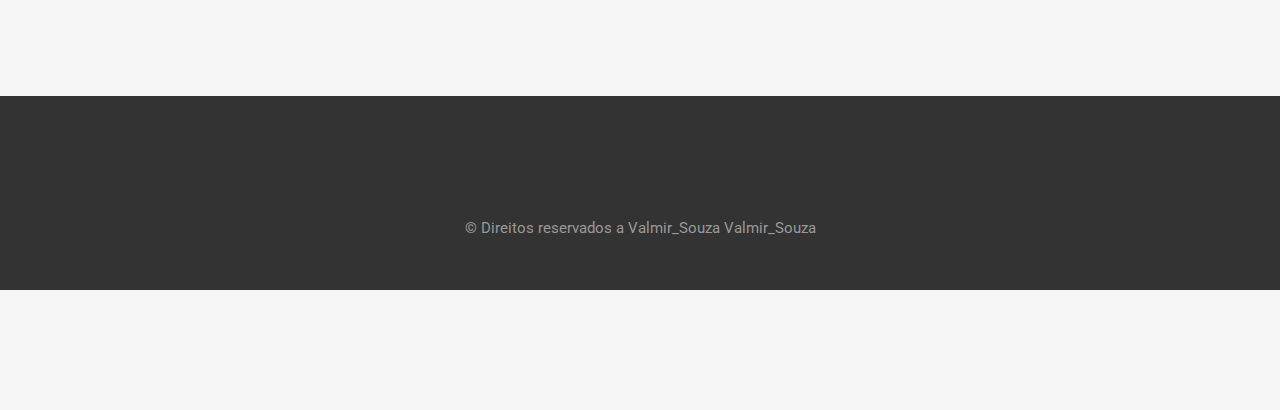
==== commit 641a86ff: "update header" ====
--- a/index.html
+++ b/index.html
@@ -58,23 +58,29 @@
 <!--/.navbar-collapse -->
 
 <!-- Header -->
-<header id="header">
-<div class="intro">
-<div class="overlay">
+<header>
+
+<div class="container">
+<div class="slider-container">
+<div class="intro-text">
+<img class="lgpt" src="./img/zelg.png" alt="logoze" ></a>
+<div class="intro-lead-in">bem vindos!<br> Santos- Ambientes Planejados!</div>
+<div class="intro-heading">Sastifação na criação</div>
+<a href="https://api.whatsapp.com/send/?phone=5561984190932&text=Ola%21+no+que+podemos+ajudar.&type=phone_number&app_absent=0" class="page-scroll btn btn-xl" target="_blank">Agendar Visita</a>
+</div>
+</div>
+</div>
+</header>
+<section id="about" class="light-bg">
 <div class="container">
 <div class="row">
-<div class="intro-text">
-<a  href="#page-top"><img class="logo" src="./img/LGZE.png" alt="cp"></a>
-<h1 class="texto"></h1>
-<h3 class="texto1"></h3>            
-<p >"Soluções inteligentes, conforto sem igual: Ambientes Planejados, seu espaço reinventado."</p>
-<a href="https://wa.me/5561984190932?text=Ola!%20no%20que%20podemos%20ajudar." class="btn btn-custom btn-lg page-scroll"target ="_blank">Agendar visita</a>
-</div>
-</div>
-</div>
-</div>
-</div>
-</header>
+<div class="col-lg-12 text-center">
+<div class="section-title">
+<h2>Sobre</h2>
+<p>A creative agency based on Candy Land, ready to boost your business with some beautifull templates. Lattes Agency is one of the best in town see more you will be amazed.</p>
+</div>
+</div>
+</div>
 
 <!-- About Section -->
 <div id="about">
--- a/css/style.css
+++ b/css/style.css
@@ -1,5 +1,5 @@
-body,
-html {
+body,html {
+    margin:opx ;
 font-family: 'Roboto', sans-serif;
 text-rendering: optimizeLegibility !important;
 -webkit-font-smoothing: antialiased !important;
@@ -7,13 +7,6 @@
 font-weight: 300;
 width: 100% !important;
 height: 100% !important;
-}
-
-@media (min-width: 768px){.logo{
-width: 25%;
-float: center;
-margin-top: -25px;
-}
 }
 .texto1{
 color:#ffff;
@@ -229,48 +222,68 @@
 }
 
 /* Header Section */
-.intro {
-display: table;
-width: 100%;
-padding: 0;
-background: url(../img/intro-bg.jpg) no-repeat center bottom;
-background-color: #e5e5e5;
--webkit-background-size: cover;
--moz-background-size: cover;
-background-size: cover;
--o-background-size: cover;
-}
-
-.intro .overlay {
-background: rgba(0, 0, 0, 0.40);
-}
-
-.intro h1 {
-color: #fff;
-font-size: 68px;
-font-weight: 400;
-margin-top: 0;
-margin-bottom: 10px;
-letter-spacing: -1px;
-}
-
-.intro span {
-color: #a7c44c;
-font-weight: 600;
-}
-
-.intro p {
-color: #ffffff;
-font-size: 24px;
-font-weight: 300;
-margin-top: 10px;
-margin-bottom: 40px;
+header {
+    background-image: url(../img/intro-bg.jpg);
+    background-repeat: none;
+    background-attachment: scroll;
+    background-position: center center;
+    -webkit-background-size: cover;
+    -moz-background-size: cover;
+    background-size: cover;
+    -o-background-size: cover;
+    text-align: center;
+    color: #fff;
+}
+.lgpt{
+    width:180PX;
 }
 
 header .intro-text {
-padding-top: 300px;
-padding-bottom: 200px;
-text-align: center;
+    padding-top: 100px;
+    padding-bottom: 50px;
+}
+
+@media (min-width: 768px) {
+	header .intro-text {
+	    padding-top: 300px;
+	    padding-bottom: 200px;
+	}
+}
+
+header .intro-text .intro-lead-in {
+    font-family: "Playfair Display",sans-serif;
+    font-style: italic;
+    font-size: 22px;
+    line-height: 22px;
+    margin-bottom: 25px;
+}
+
+@media (min-width: 768px) {
+	header .intro-text .intro-lead-in {
+	    font-family: "Playfair Display",sans-serif;
+	    font-style: italic;
+	    font-size: 40px;
+	    line-height: 40px;
+	    margin-bottom: 25px;
+	}
+}
+
+header .intro-text .intro-heading {
+    text-transform: uppercase;
+    font-weight: 700;
+    font-size: 50px;
+    line-height: 50px;
+    margin-bottom: 25px;
+}
+
+@media (min-width: 768px) {
+	header .intro-text .intro-heading {
+	    text-transform: uppercase;
+	    font-weight: 700;
+	    font-size: 75px;
+	    line-height: 75px;
+	    margin-bottom: 50px;
+	}
 }
 
 /* About Section */
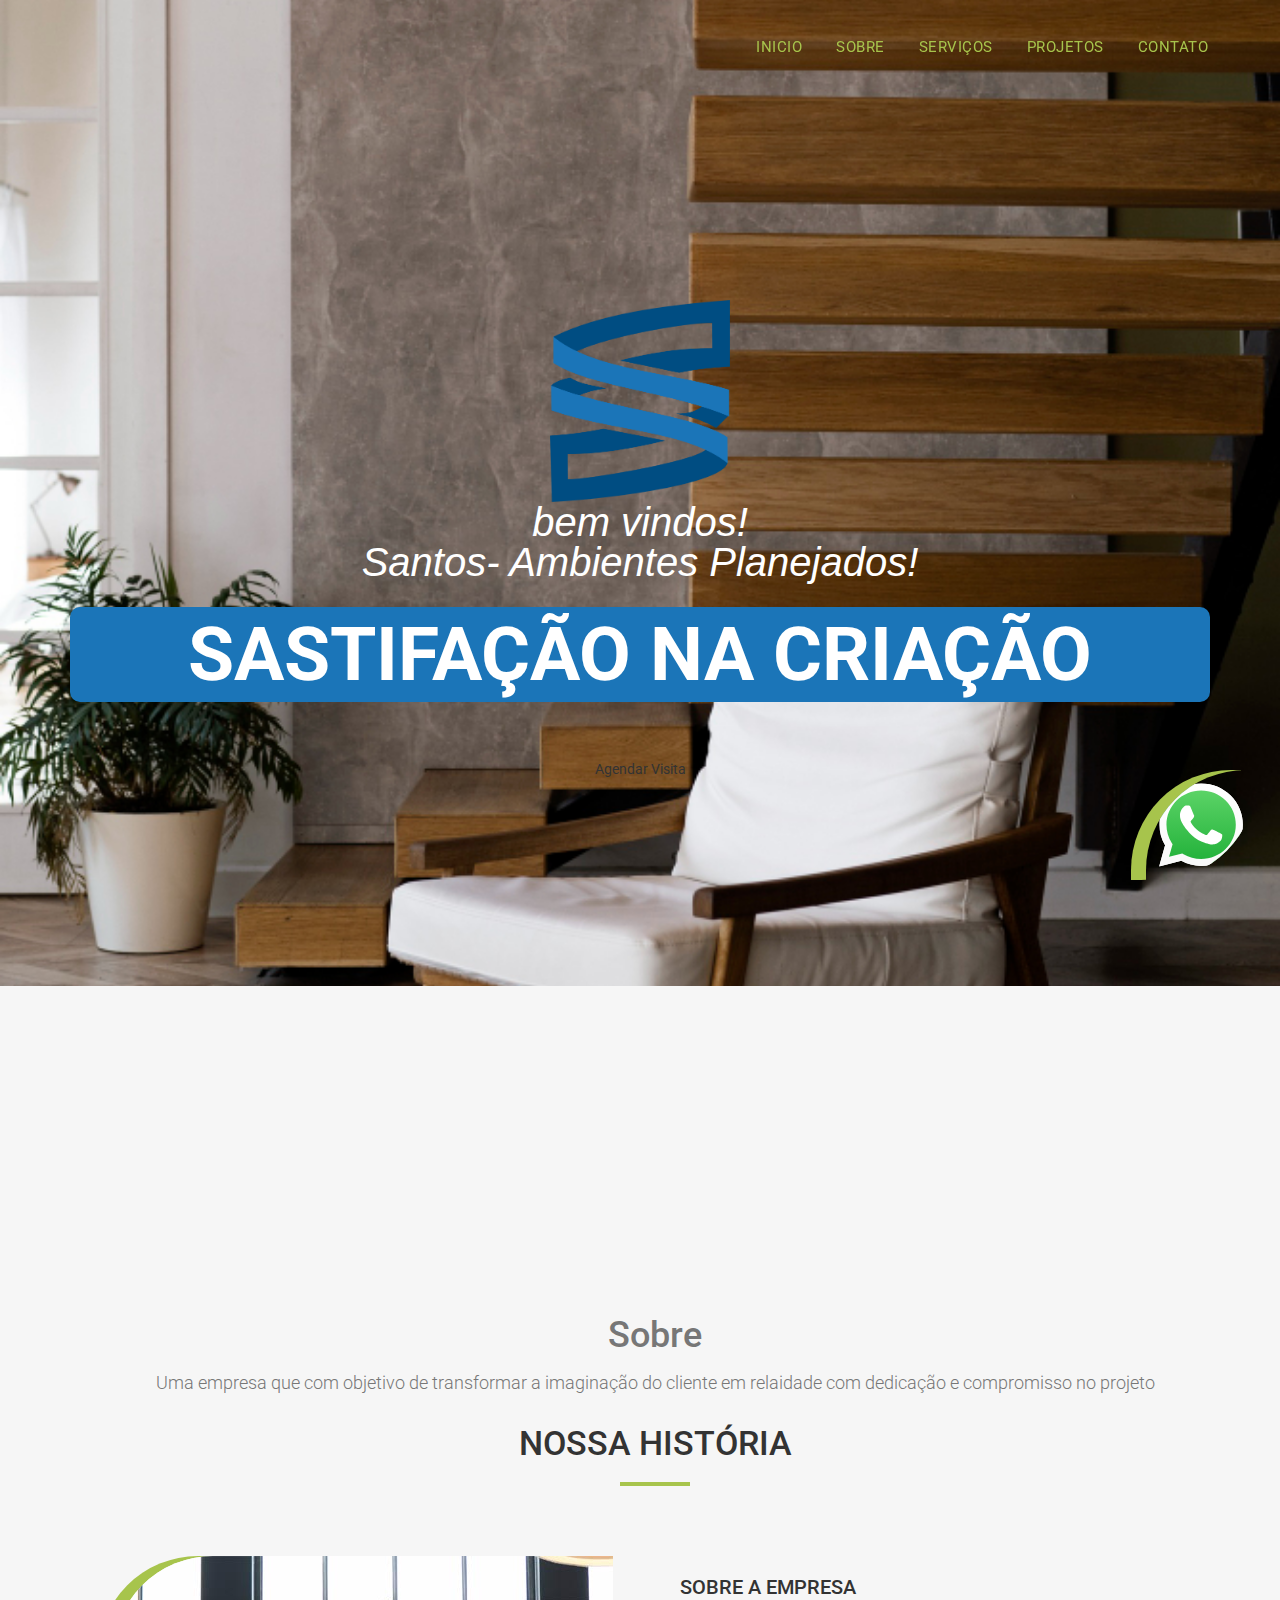
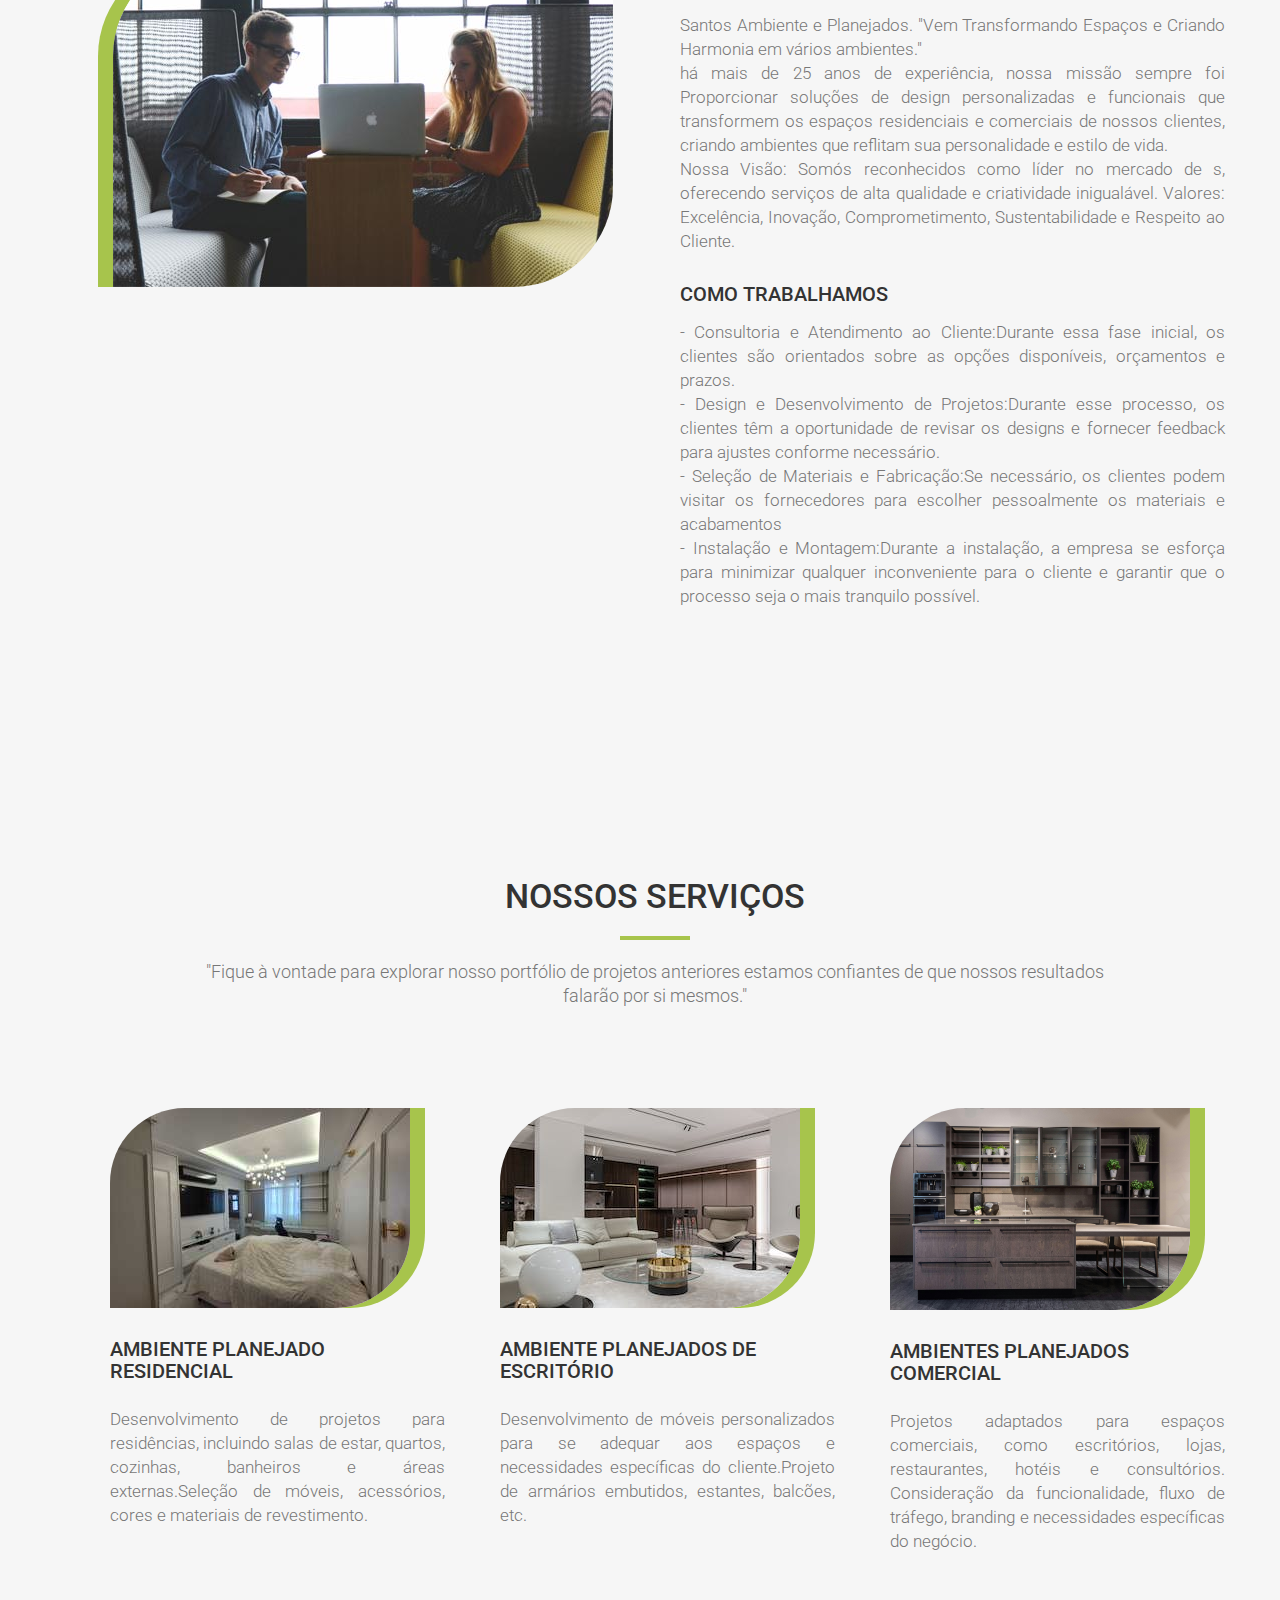
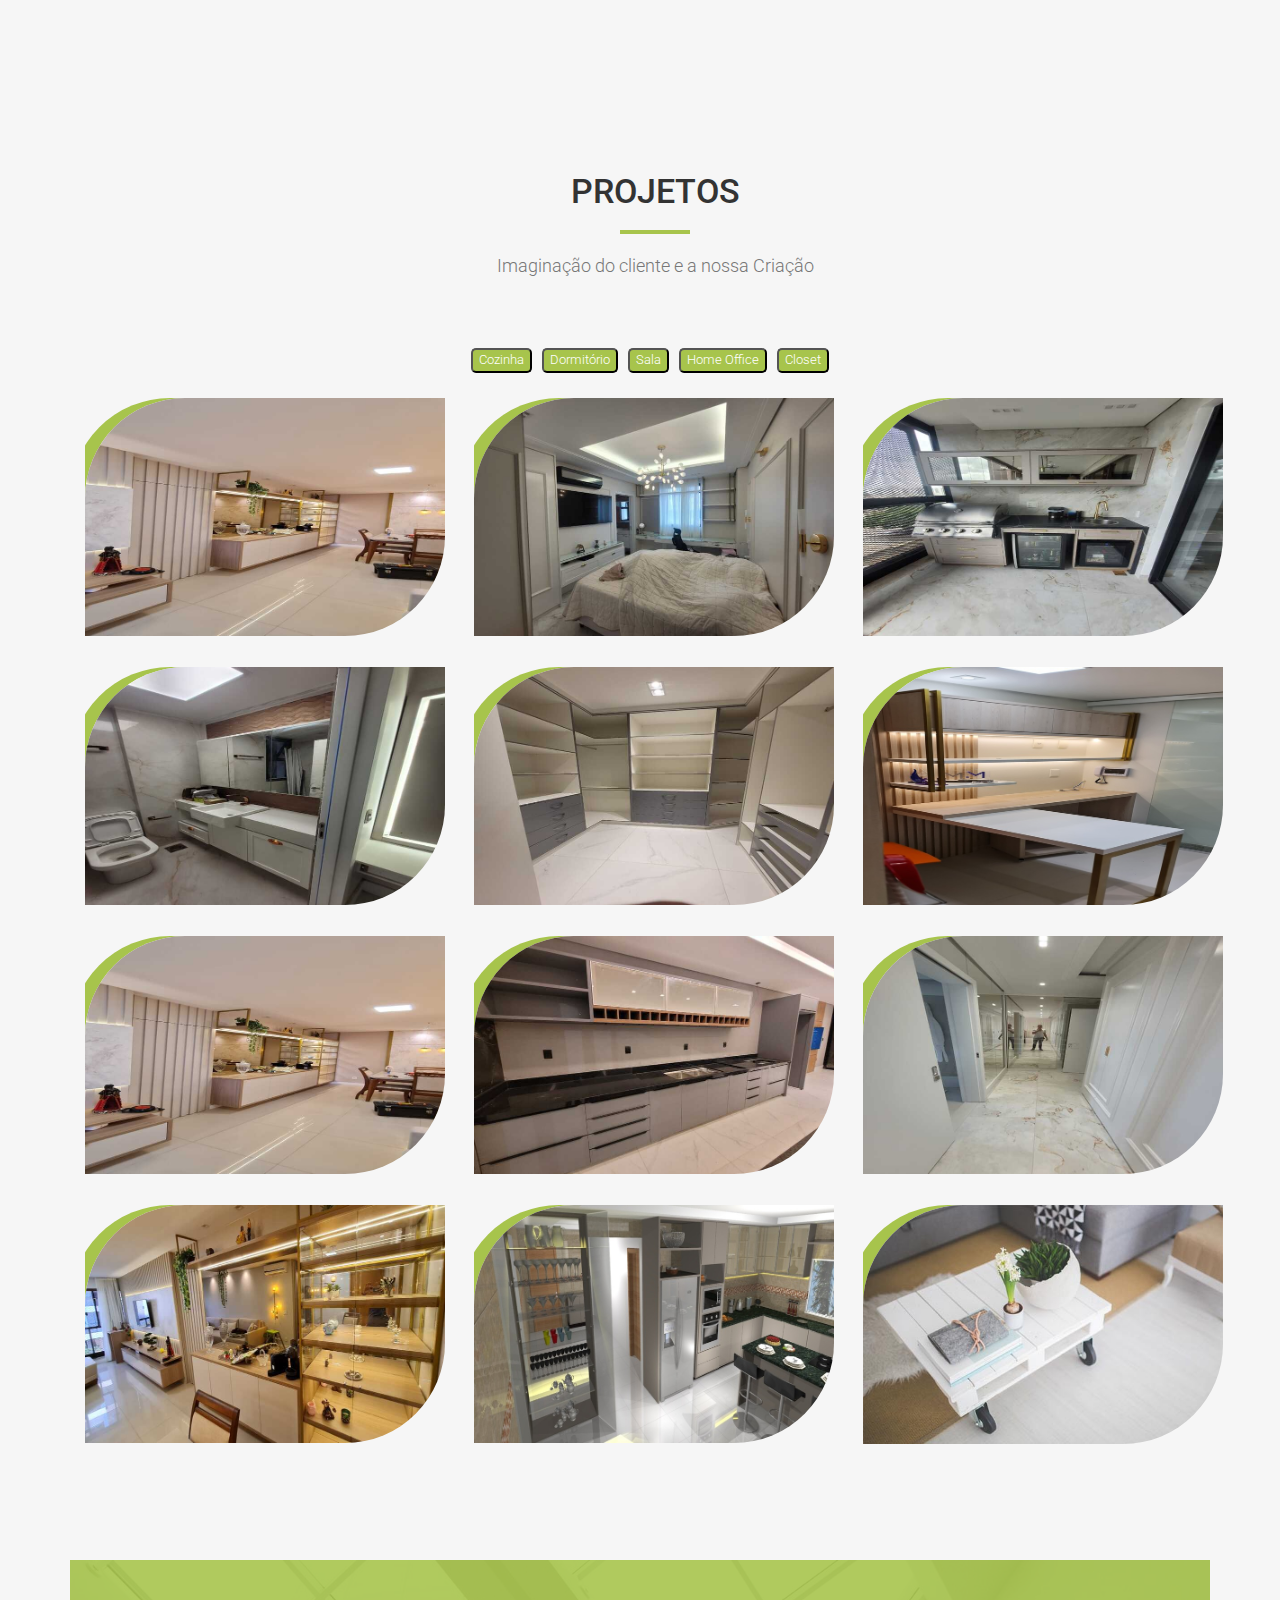
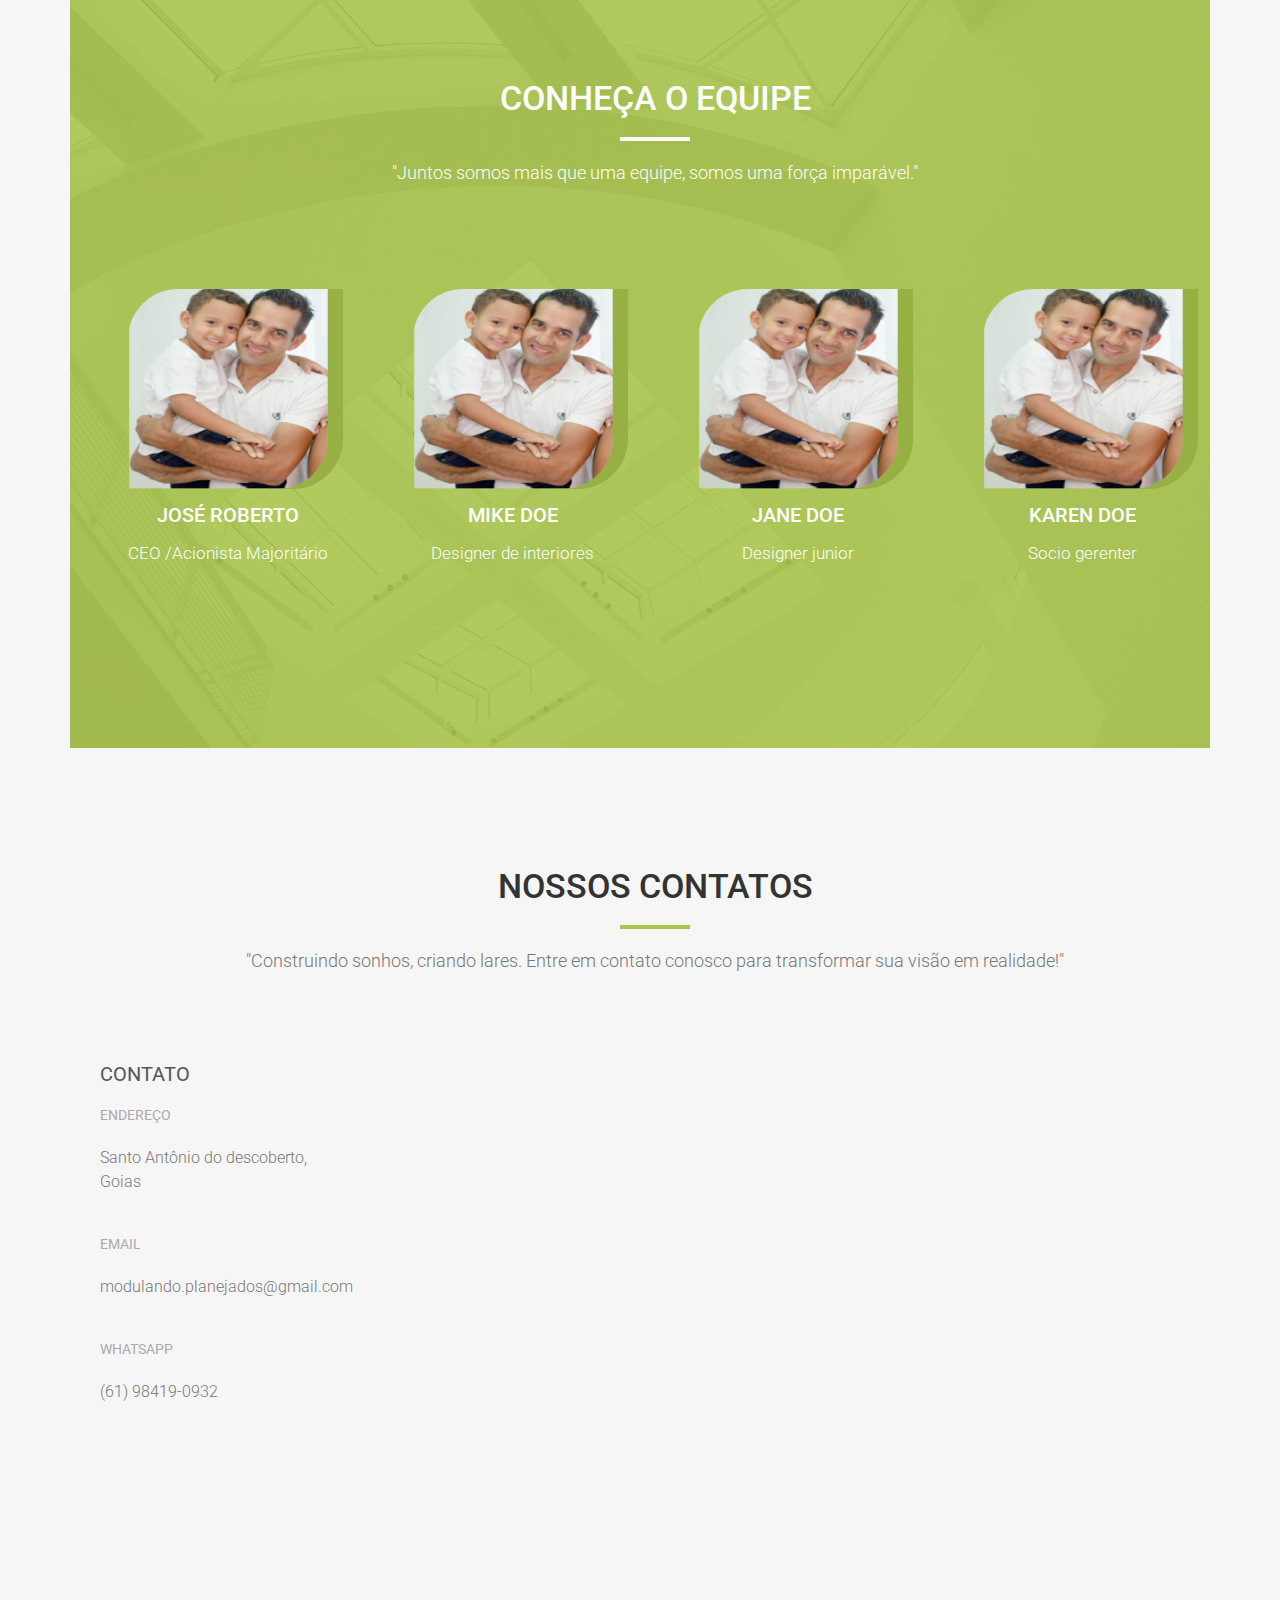
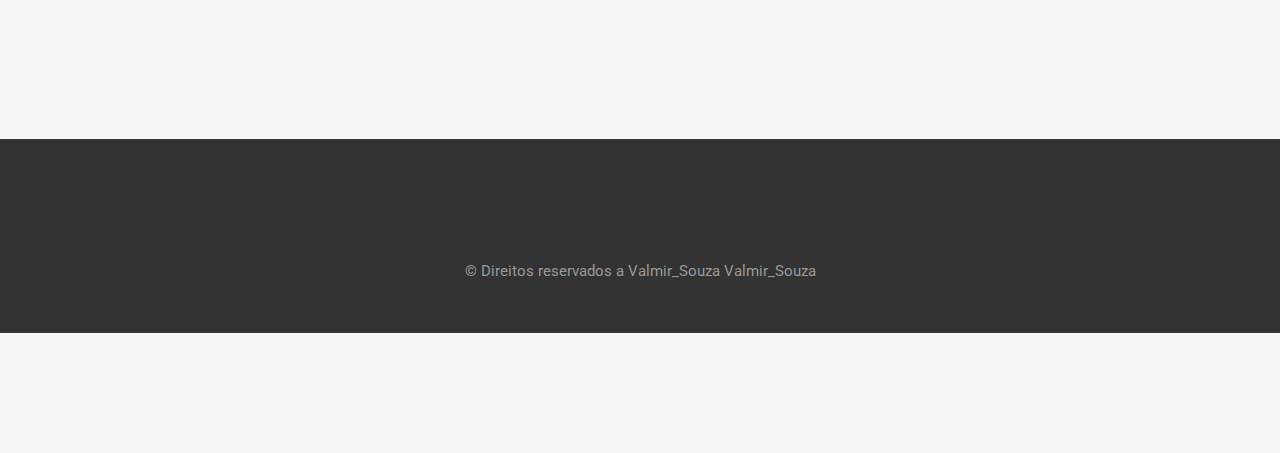
==== commit bffe7727: "add image" ====
--- a/index.html
+++ b/index.html
@@ -76,8 +76,6 @@
 <div class="row">
 <div class="col-lg-12 text-center">
 <div class="section-title">
-<h2>Sobre</h2>
-<p>A creative agency based on Candy Land, ready to boost your business with some beautifull templates. Lattes Agency is one of the best in town see more you will be amazed.</p>
 </div>
 </div>
 </div>
@@ -86,6 +84,8 @@
 <div id="about">
 <div class="container">
 <div class="section-title text-center center">
+<h1>Sobre</h1>
+<p> Uma empresa que com objetivo de transformar a imaginação do cliente em relaidade com dedicação e compromisso no projeto  </p>
 <h2>Nossa história</h2>
 <hr>
 </div>
--- a/css/style.css
+++ b/css/style.css
@@ -223,7 +223,7 @@
 
 /* Header Section */
 header {
-    background-image: url(../img/intro-bg.jpg);
+    background-image: url(../img/sala00a.jpg);
     background-repeat: none;
     background-attachment: scroll;
     background-position: center center;
@@ -233,6 +233,7 @@
     -o-background-size: cover;
     text-align: center;
     color: #fff;
+
 }
 .lgpt{
     width:180PX;
@@ -241,6 +242,17 @@
 header .intro-text {
     padding-top: 100px;
     padding-bottom: 50px;
+}
+.intro-heading{
+background: #1B75B8 ;
+font-size: 3px;
+padding: 10px 20px;
+border-radius: 10px;
+color: #ffffff;
+
+
+ 
+ 
 }
 
 @media (min-width: 768px) {
@@ -249,6 +261,7 @@
 	    padding-bottom: 200px;
 	}
 }
+
 
 header .intro-text .intro-lead-in {
     font-family: "Playfair Display",sans-serif;
@@ -637,7 +650,7 @@
 z-index: 99;
 
 img {
-max-width: 74px;
+max-width: 110px;
 transition: transform 0.4;
 
 }
